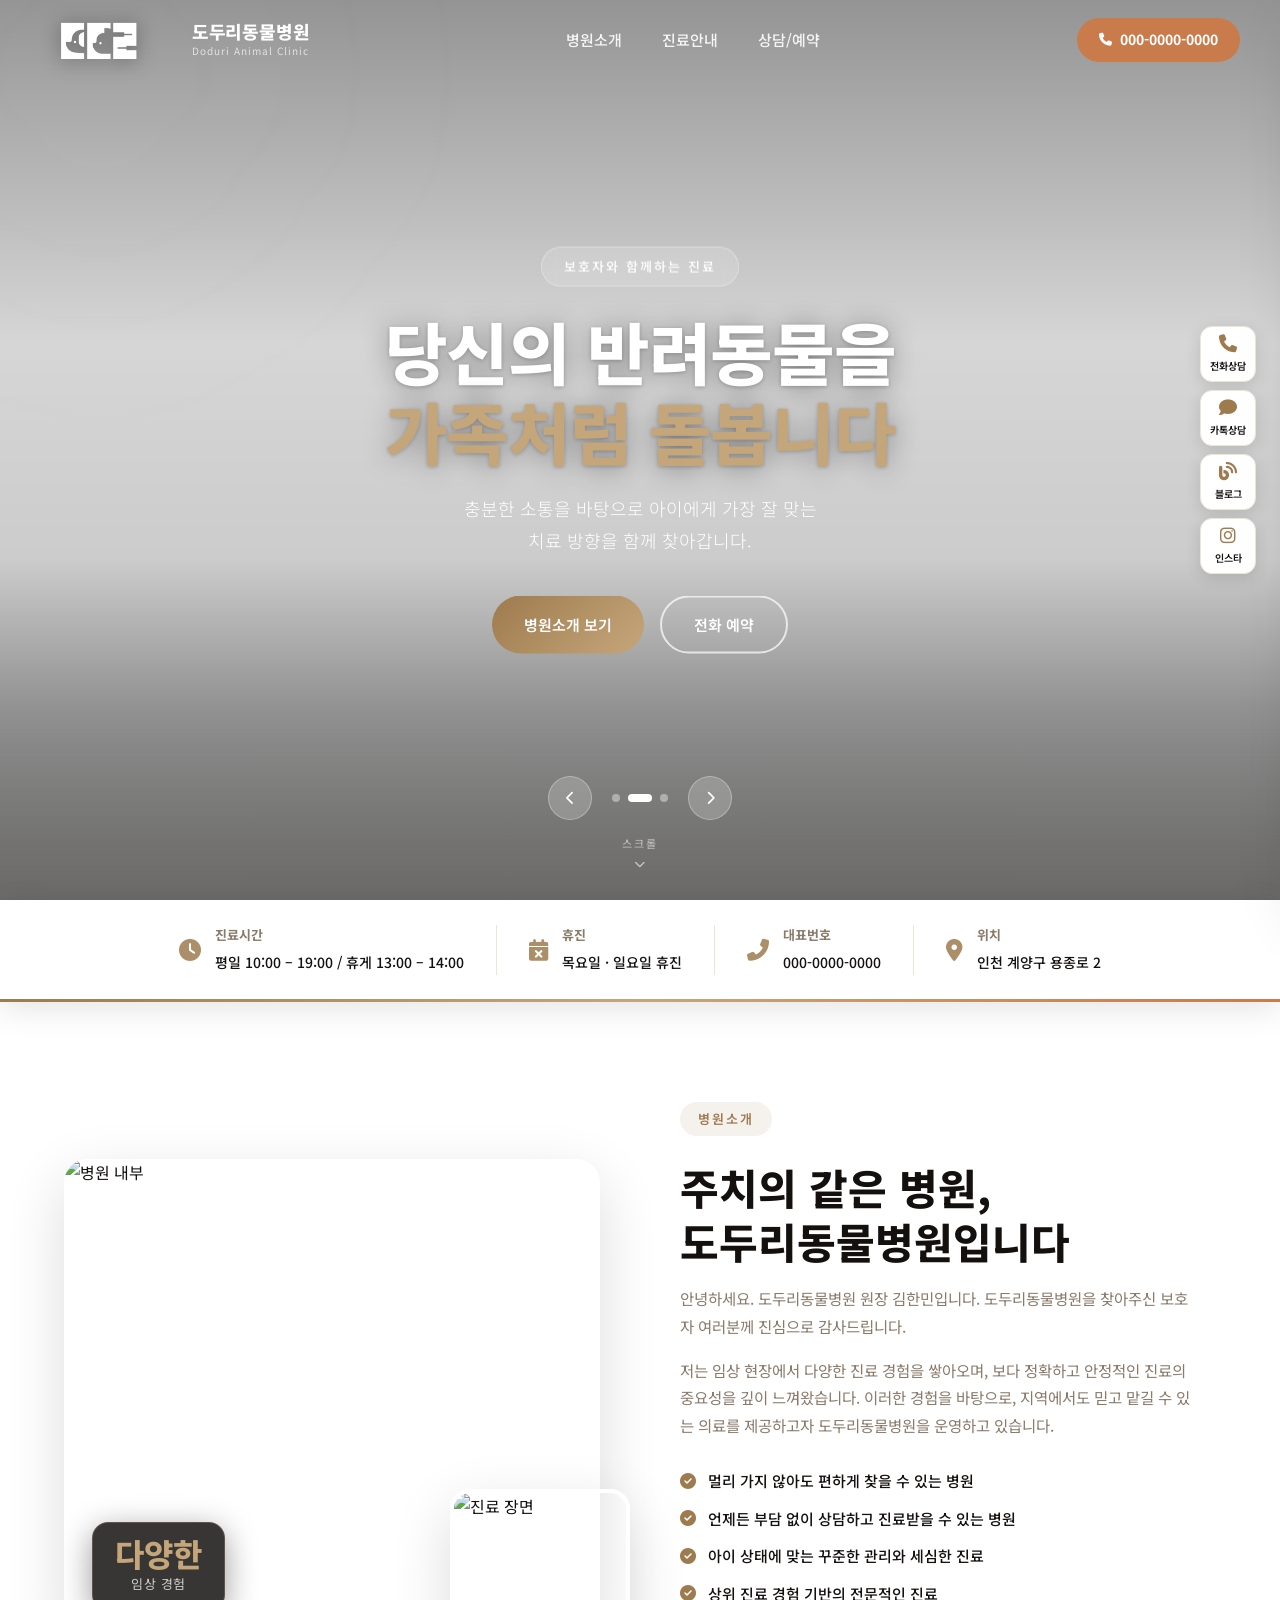
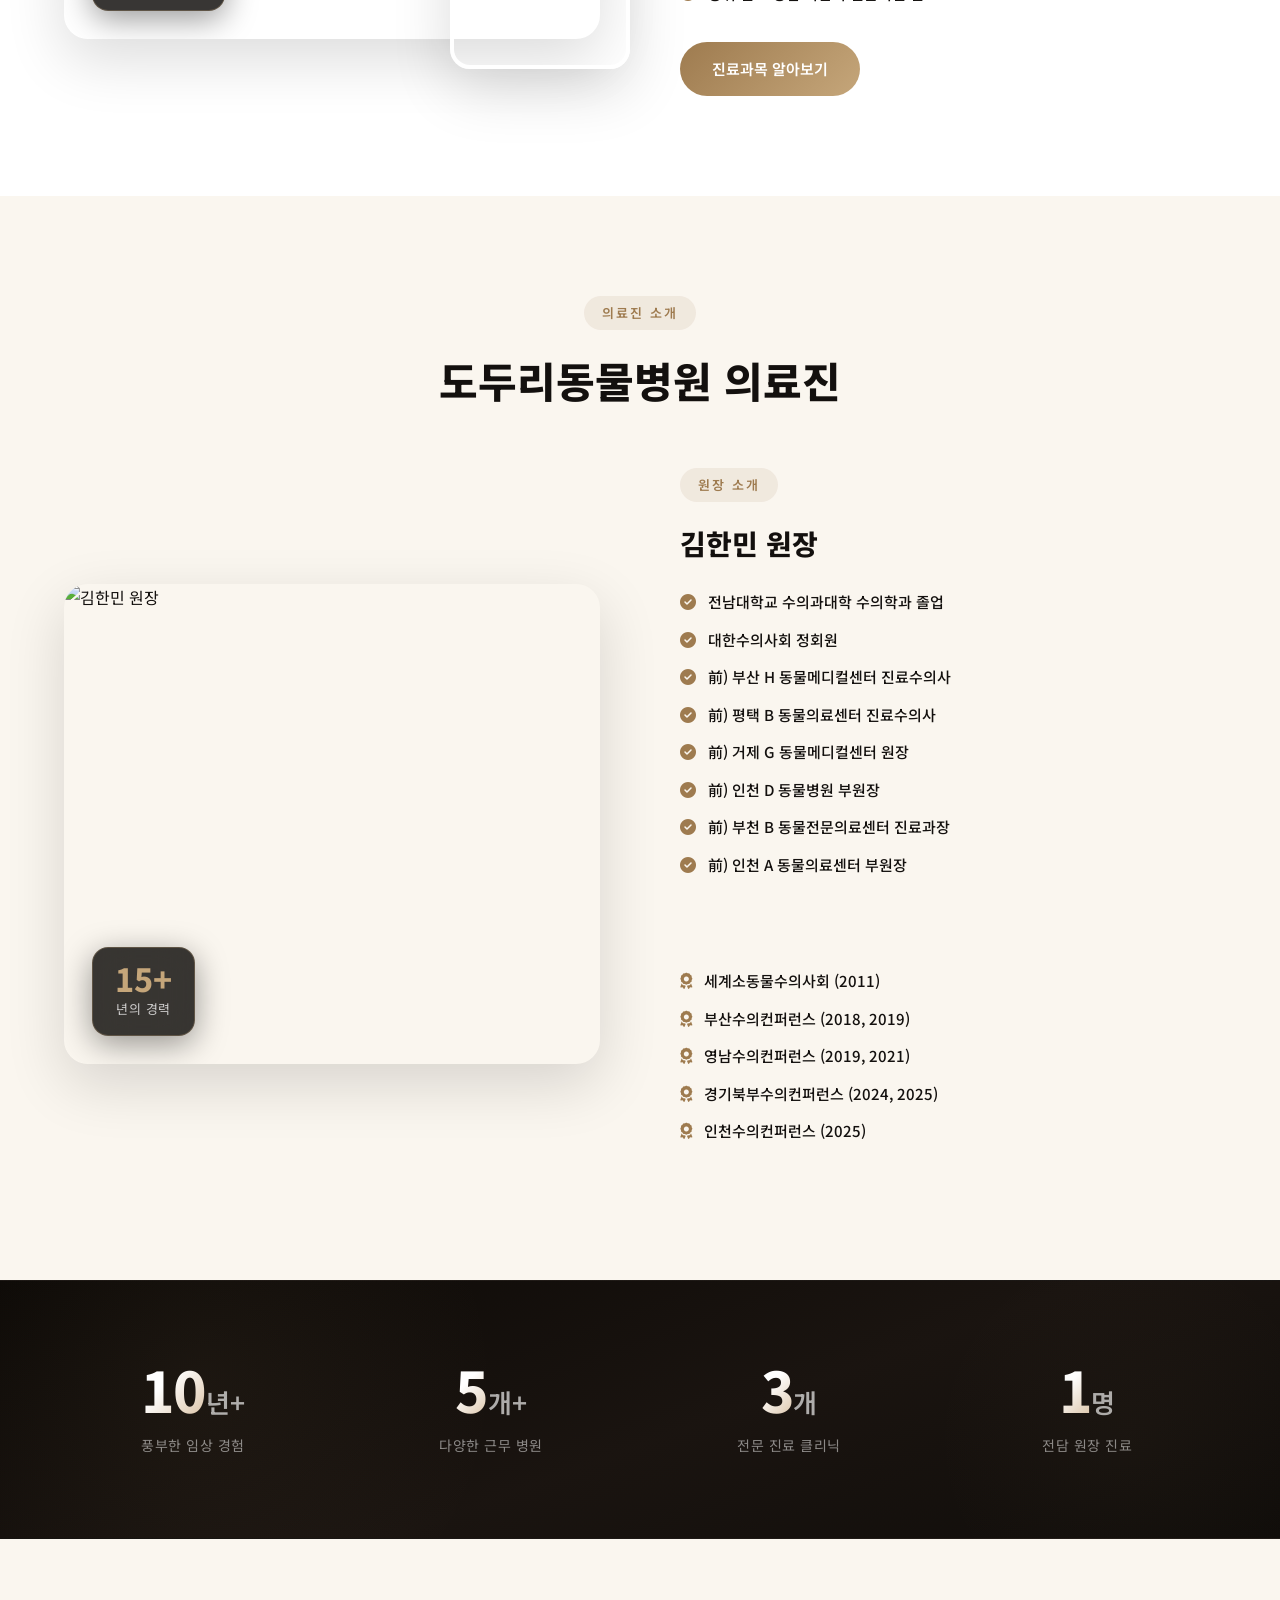
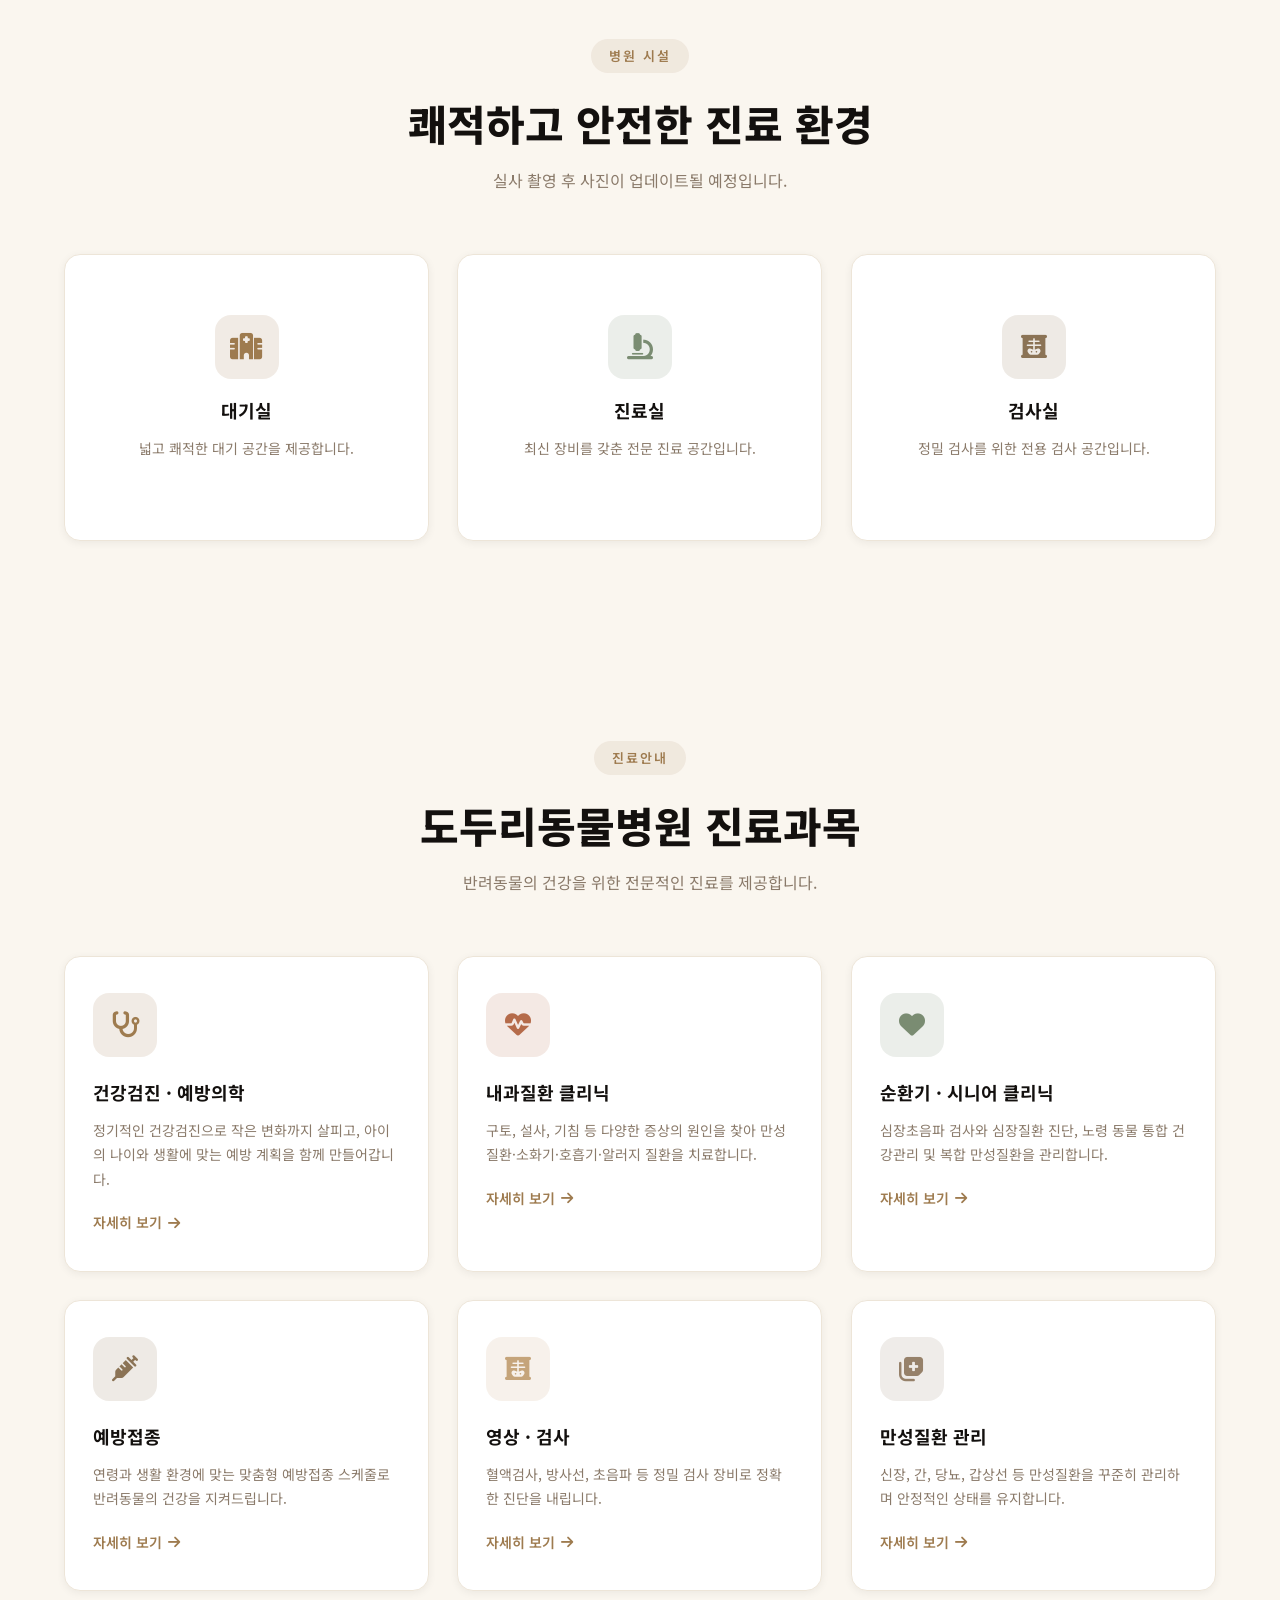
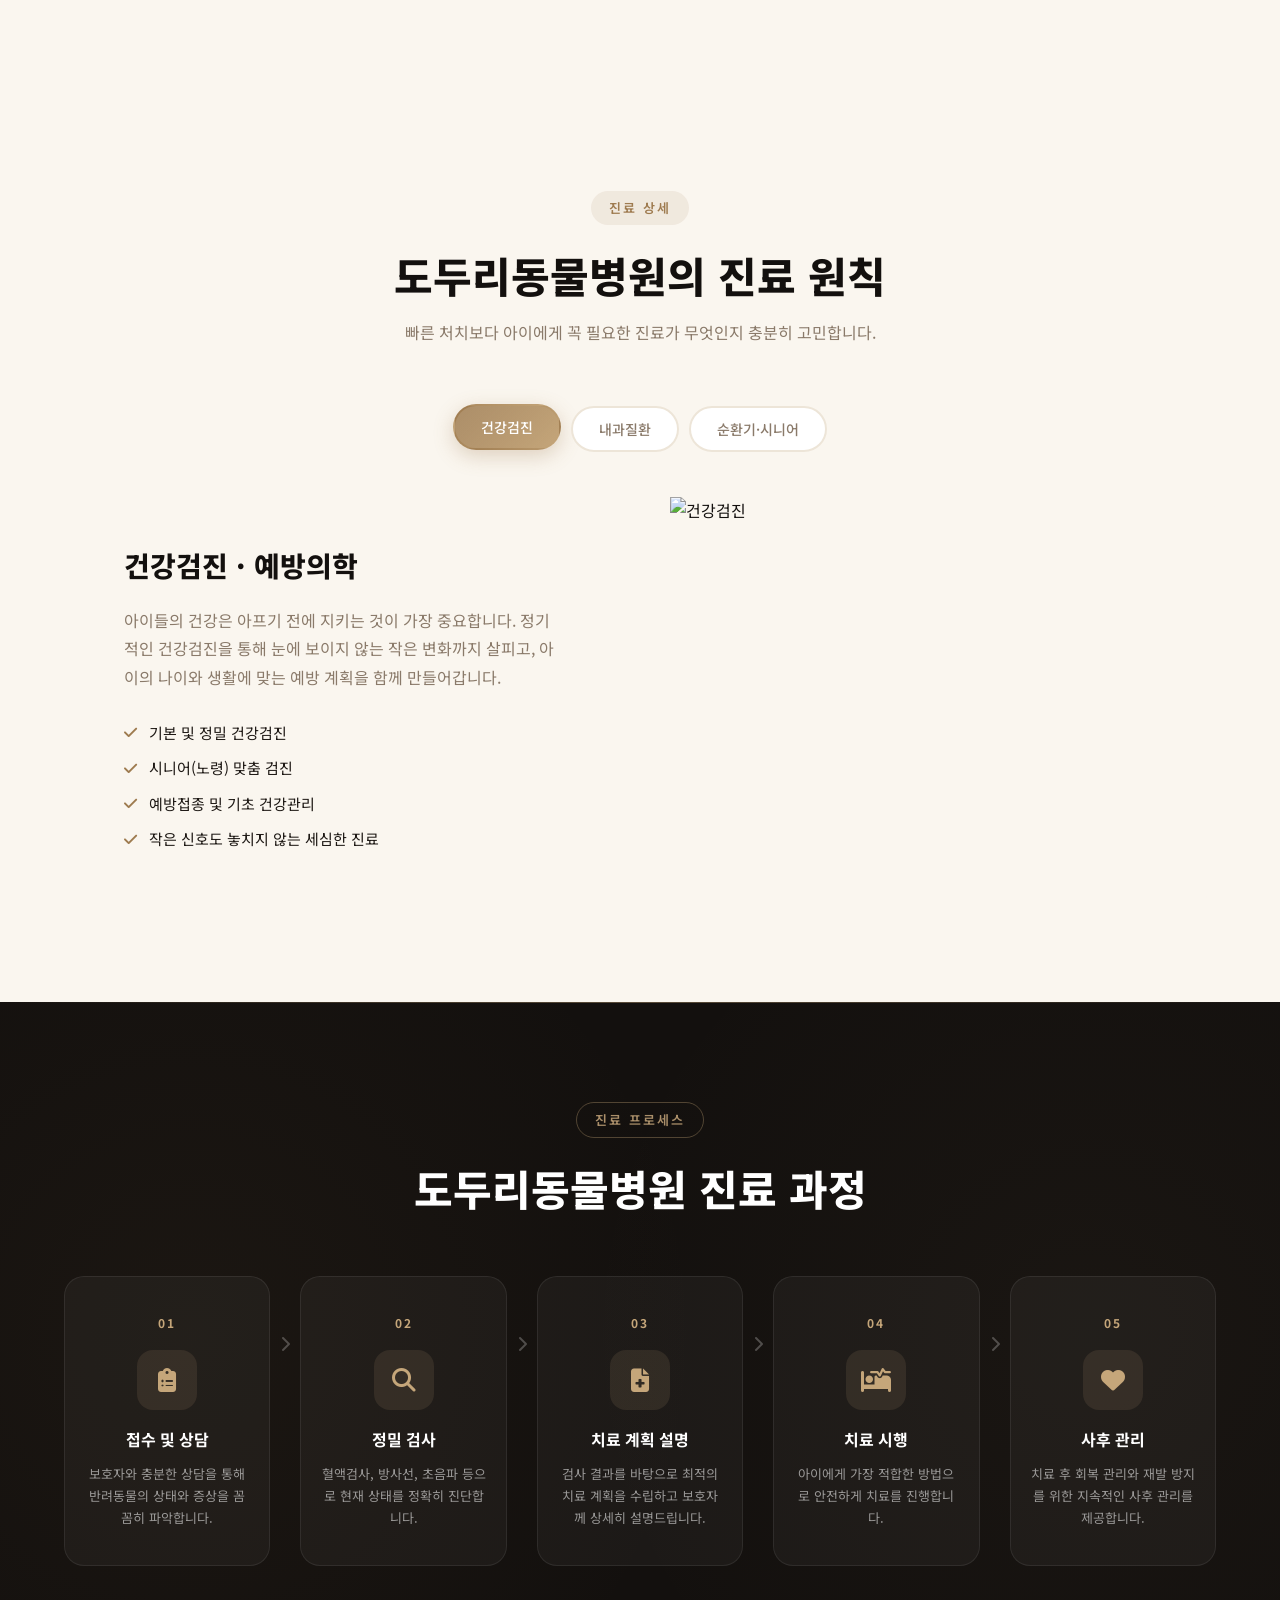
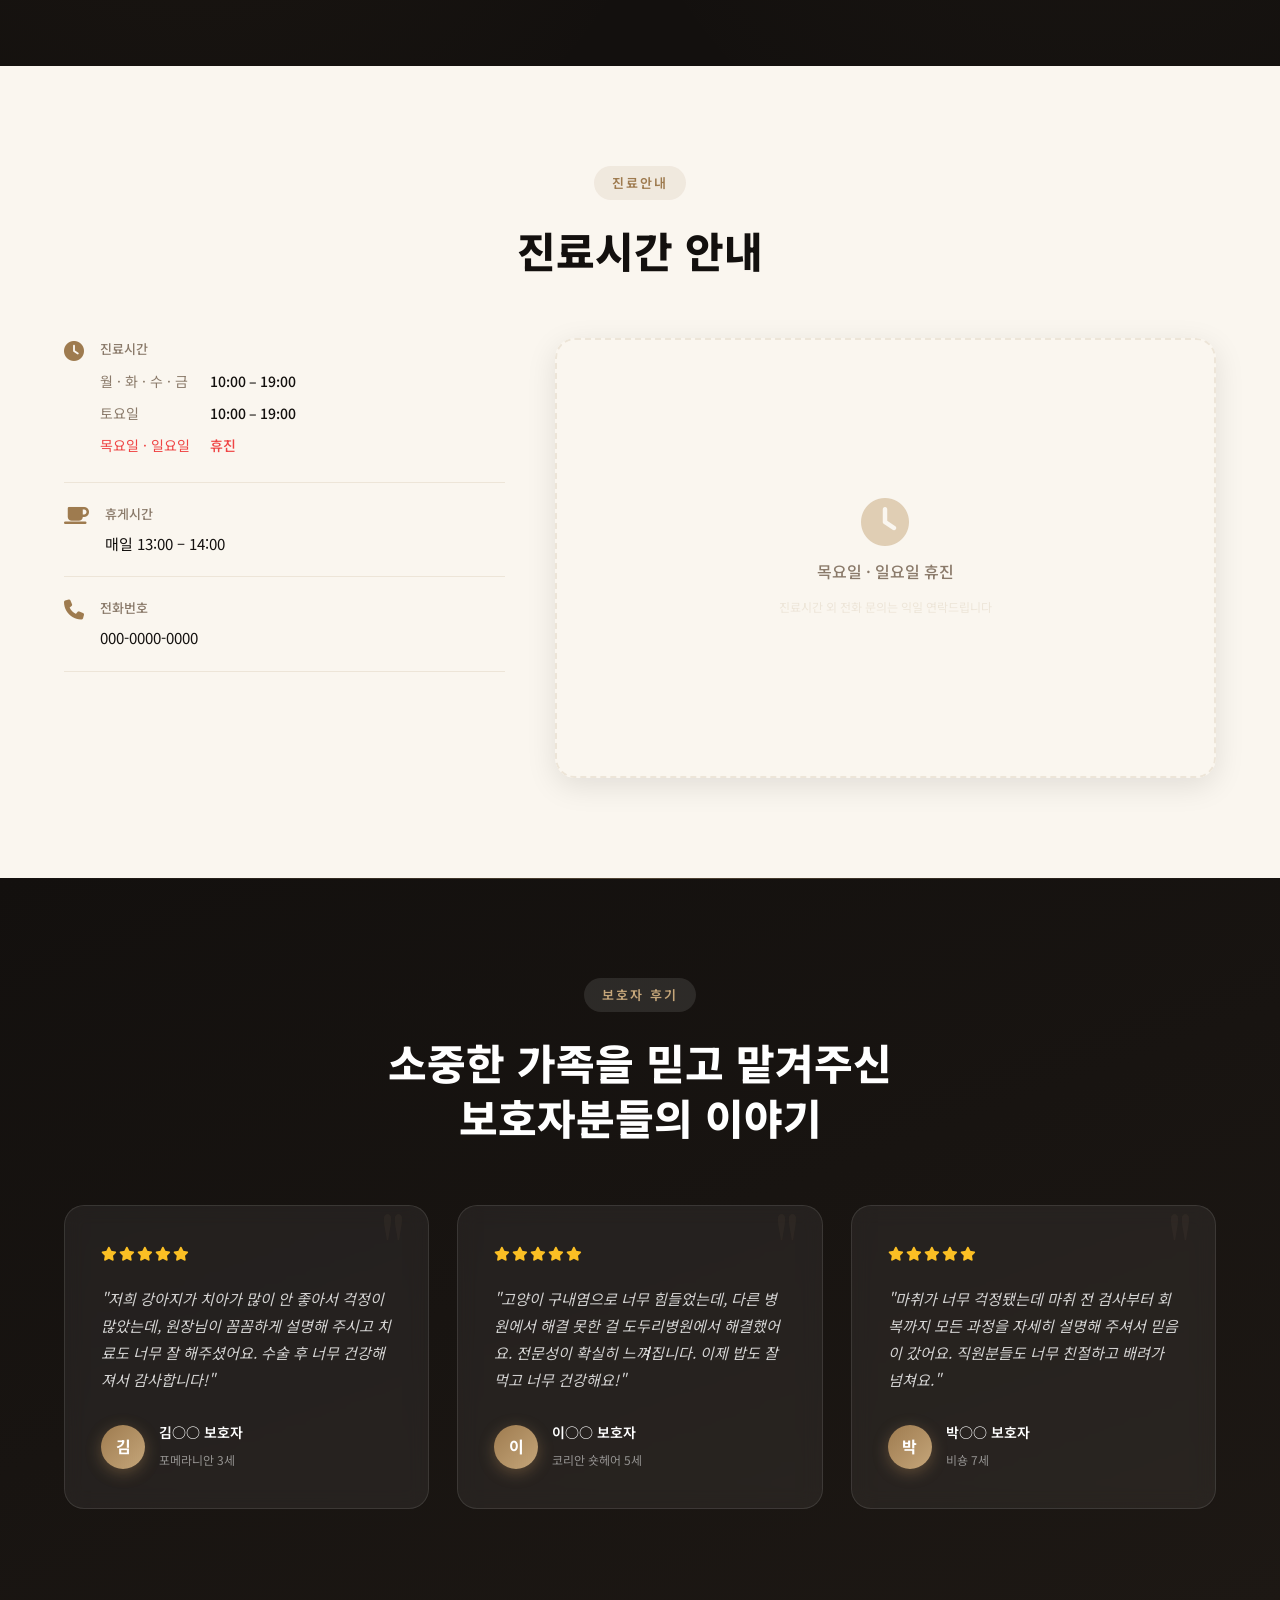
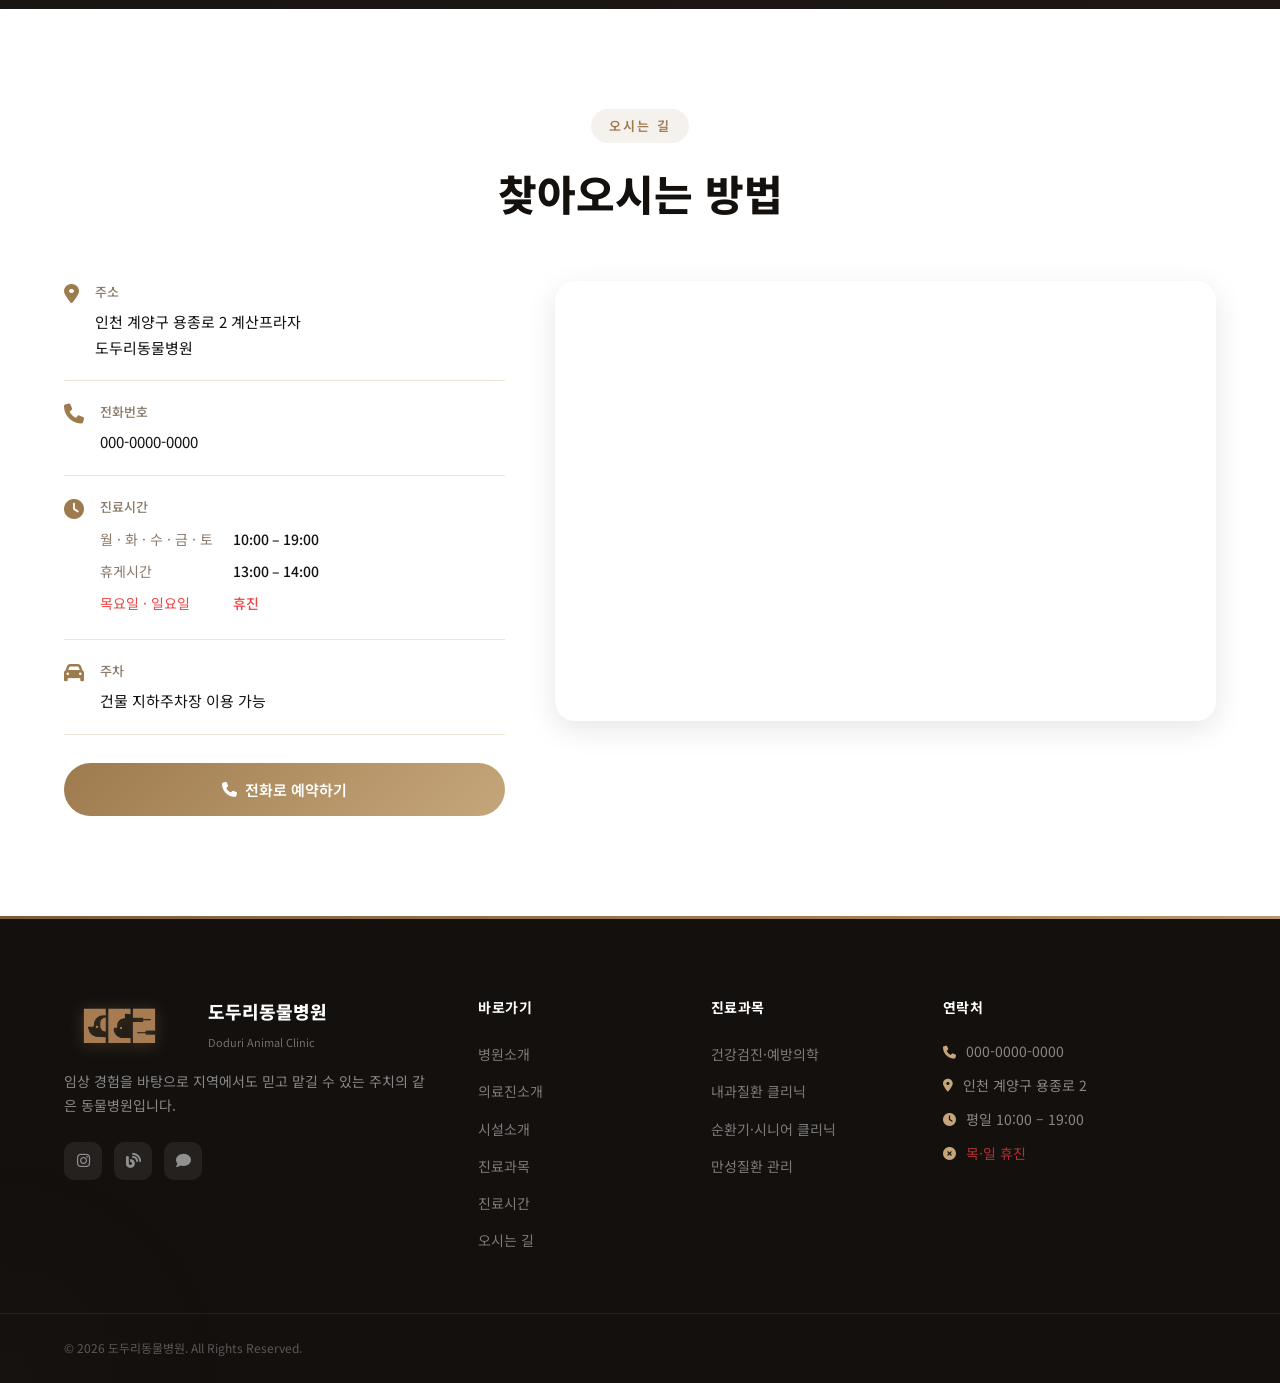
==== index.html @ 07ebc5ac "Initial commit: 도두리동물병원 웹사이트 Co-Authored-By: Claude Sonnet 4.6 <noreply@anthropic.com>" ====
<!DOCTYPE html>
<html lang="ko">
<head>
  <meta charset="UTF-8" />
  <meta name="viewport" content="width=device-width, initial-scale=1.0" />
  <title>도두리동물병원 | 반려동물 치과전문 동물병원</title>
  <link rel="preconnect" href="https://fonts.googleapis.com" />
  <link rel="preconnect" href="https://fonts.gstatic.com" crossorigin />
  <link href="https://fonts.googleapis.com/css2?family=Noto+Sans+KR:wght@300;400;500;600;700;800&family=Playfair+Display:wght@400;600;700&display=swap" rel="stylesheet" />
  <link rel="stylesheet" href="https://cdnjs.cloudflare.com/ajax/libs/font-awesome/6.5.0/css/all.min.css" />
  <link rel="stylesheet" href="style.css" />
</head>
<body>

  <!-- 스크롤 진행 바 -->
  <div id="scrollProgress" class="scroll-progress"></div>

  <!-- ===== HEADER ===== -->
  <header id="header">
    <div class="header-inner">
      <a href="#" class="logo">
        <div class="logo-icon"><img src="logo/doduri-symbol.png" alt="도두리동물병원 로고" /></div>
        <div class="logo-text">
          <span class="logo-main">도두리동물병원</span>
          <span class="logo-sub">Doduri Animal Clinic</span>
        </div>
      </a>

      <nav class="nav-desktop">
        <ul class="nav-list">
          <li class="nav-item has-dropdown">
            <a href="#greeting">병원소개</a>
            <ul class="dropdown">
              <li><a href="#greeting">인사말</a></li>
              <li><a href="#doctor">의료진소개</a></li>
              <li><a href="#facility">시설소개</a></li>
            </ul>
          </li>
          <li class="nav-item has-dropdown">
            <a href="#services">진료안내</a>
            <ul class="dropdown">
              <li><a href="#services">진료과목</a></li>
              <li><a href="#hours">진료시간</a></li>
              <li><a href="#location">오시는길</a></li>
            </ul>
          </li>
          <li class="nav-item">
            <a href="#contact">상담/예약</a>
          </li>
        </ul>
      </nav>

      <div class="header-actions">
        <a href="tel:000-0000-0000" class="btn-call">
          <i class="fas fa-phone"></i>
          <span>000-0000-0000</span>
        </a>
        <button class="hamburger" id="hamburger" aria-label="메뉴">
          <span></span><span></span><span></span>
        </button>
      </div>
    </div>
  </header>

  <!-- Mobile Nav -->
  <div class="mobile-nav" id="mobileNav">
    <button class="mobile-nav-close" id="mobileClose"><i class="fas fa-times"></i></button>
    <ul>
      <li><a href="#greeting" class="mobile-link">병원소개</a>
        <ul>
          <li><a href="#greeting" class="mobile-link">인사말</a></li>
          <li><a href="#doctor" class="mobile-link">의료진소개</a></li>
          <li><a href="#facility" class="mobile-link">시설소개</a></li>
        </ul>
      </li>
      <li><a href="#services" class="mobile-link">진료안내</a>
        <ul>
          <li><a href="#services" class="mobile-link">진료과목</a></li>
          <li><a href="#hours" class="mobile-link">진료시간</a></li>
          <li><a href="#location" class="mobile-link">오시는길</a></li>
        </ul>
      </li>
      <li><a href="#contact" class="mobile-link">상담/예약</a></li>
    </ul>
  </div>
  <div class="mobile-overlay" id="mobileOverlay"></div>

  <!-- ===== HERO ===== -->
  <section id="hero">
    <!-- 배경 오브 (블러 그라디언트 원형) -->
    <div class="hero-orb hero-orb-1"></div>
    <div class="hero-orb hero-orb-2"></div>
    <div class="hero-orb hero-orb-3"></div>
    <div class="hero-slides">
      <div class="hero-slide active" data-index="0">
        <div class="hero-bg" style="background-image: url('https://images.unsplash.com/photo-1587300003388-59208cc962cb?w=1600&q=80')"></div>
        <div class="hero-overlay"></div>
        <div class="hero-content">
          <p class="hero-tag">내과 · 시니어 전문</p>
          <h1>아이의 건강을,<br><em>도두리동물병원</em></h1>
          <p class="hero-desc">임상 경험을 바탕으로 지역에서도 믿고 맡길 수 있는<br>주치의 같은 병원을 지향합니다.</p>
          <div class="hero-btns">
            <a href="#services" class="btn btn-primary">진료과목 보기</a>
            <a href="#location" class="btn btn-outline">오시는 길</a>
          </div>
        </div>
      </div>
      <div class="hero-slide" data-index="1">
        <div class="hero-bg" style="background-image: url('https://images.unsplash.com/photo-1548767797-d8c844163c4c?w=1600&q=80')"></div>
        <div class="hero-overlay"></div>
        <div class="hero-content">
          <p class="hero-tag">보호자와 함께하는 진료</p>
          <h1>당신의 반려동물을<br><em>가족처럼 돌봅니다</em></h1>
          <p class="hero-desc">충분한 소통을 바탕으로 아이에게 가장 잘 맞는<br>치료 방향을 함께 찾아갑니다.</p>
          <div class="hero-btns">
            <a href="#greeting" class="btn btn-primary">병원소개 보기</a>
            <a href="tel:000-0000-0000" class="btn btn-outline">전화 예약</a>
          </div>
        </div>
      </div>
      <div class="hero-slide" data-index="2">
        <div class="hero-bg" style="background-image: url('https://images.unsplash.com/photo-1450778869180-41d0601e046e?w=1600&q=80')"></div>
        <div class="hero-overlay"></div>
        <div class="hero-content">
          <p class="hero-tag">건강검진 · 예방의학</p>
          <h1>작은 신호도<br><em>놓치지 않겠습니다</em></h1>
          <p class="hero-desc">정기 건강검진으로 눈에 보이지 않는 변화까지 살피고<br>아이의 나이에 맞는 예방 계획을 함께 만들어갑니다.</p>
          <div class="hero-btns">
            <a href="#services" class="btn btn-primary">건강검진 알아보기</a>
            <a href="#community" class="btn btn-outline">치료 사례</a>
          </div>
        </div>
      </div>
    </div>

    <div class="hero-controls">
      <button class="hero-prev"><i class="fas fa-chevron-left"></i></button>
      <div class="hero-dots">
        <span class="dot active"></span>
        <span class="dot"></span>
        <span class="dot"></span>
      </div>
      <button class="hero-next"><i class="fas fa-chevron-right"></i></button>
    </div>

    <div class="hero-scroll-hint">
      <span>스크롤</span>
      <i class="fas fa-chevron-down"></i>
    </div>
  </section>

  <!-- ===== QUICK INFO BAR ===== -->
  <section class="quick-bar">
    <div class="container">
      <div class="quick-item">
        <i class="fas fa-clock"></i>
        <div>
          <strong>진료시간</strong>
          <span>평일 10:00 – 19:00 / 휴게 13:00 – 14:00</span>
        </div>
      </div>
      <div class="quick-divider"></div>
      <div class="quick-item">
        <i class="fas fa-calendar-times"></i>
        <div>
          <strong>휴진</strong>
          <span>목요일 · 일요일 휴진</span>
        </div>
      </div>
      <div class="quick-divider"></div>
      <div class="quick-item">
        <i class="fas fa-phone-alt"></i>
        <div>
          <strong>대표번호</strong>
          <span>000-0000-0000</span>
        </div>
      </div>
      <div class="quick-divider"></div>
      <div class="quick-item">
        <i class="fas fa-map-marker-alt"></i>
        <div>
          <strong>위치</strong>
          <span>인천 계양구 용종로 2</span>
        </div>
      </div>
    </div>
  </section>

  <!-- ===== ABOUT ===== -->
  <section id="greeting" class="section">
    <div class="container">
      <div class="about-grid">
        <div class="about-visual">
          <div class="about-img-wrap">
            <img src="https://images.unsplash.com/photo-1576201836106-db1758fd1c97?w=800&q=80" alt="병원 내부" loading="lazy" />
            <div class="about-badge">
              <span class="badge-num">다양한</span>
              <span class="badge-txt">임상 경험</span>
            </div>
          </div>
          <div class="about-img-small">
            <img src="https://images.unsplash.com/photo-1581888227599-779811939961?w=400&q=80" alt="진료 장면" loading="lazy" />
          </div>
        </div>

        <div class="about-text">
          <p class="section-tag">병원소개</p>
          <h2 class="section-title">주치의 같은 병원,<br>도두리동물병원입니다</h2>
          <p class="about-desc">안녕하세요. 도두리동물병원 원장 김한민입니다. 도두리동물병원을 찾아주신 보호자 여러분께 진심으로 감사드립니다.</p>
          <p class="about-desc">저는 임상 현장에서 다양한 진료 경험을 쌓아오며, 보다 정확하고 안정적인 진료의 중요성을 깊이 느껴왔습니다. 이러한 경험을 바탕으로, 지역에서도 믿고 맡길 수 있는 의료를 제공하고자 도두리동물병원을 운영하고 있습니다.</p>
          <ul class="about-features">
            <li><i class="fas fa-check-circle"></i> 멀리 가지 않아도 편하게 찾을 수 있는 병원</li>
            <li><i class="fas fa-check-circle"></i> 언제든 부담 없이 상담하고 진료받을 수 있는 병원</li>
            <li><i class="fas fa-check-circle"></i> 아이 상태에 맞는 꾸준한 관리와 세심한 진료</li>
            <li><i class="fas fa-check-circle"></i> 상위 진료 경험 기반의 전문적인 진료</li>
          </ul>
          <a href="#services" class="btn btn-primary">진료과목 알아보기</a>
        </div>
      </div>
    </div>
  </section>

  <!-- ===== DOCTOR ===== -->
  <section id="doctor" class="section bg-light">
    <div class="container">
      <div class="section-header">
        <p class="section-tag">의료진 소개</p>
        <h2 class="section-title">도두리동물병원 의료진</h2>
      </div>
      <div class="about-grid">
        <div class="about-visual">
          <div class="about-img-wrap">
            <img src="https://images.unsplash.com/photo-1559839734-2b71ea197ec2?w=800&q=80" alt="김한민 원장" />
            <div class="about-badge">
              <span class="badge-num">15+</span>
              <span class="badge-txt">년의 경력</span>
            </div>
          </div>
        </div>
        <div class="about-text">
          <p class="section-tag">원장 소개</p>
          <h2 class="section-title" style="font-size:28px">김한민 원장</h2>
          <ul class="about-features">
            <li><i class="fas fa-check-circle"></i> 전남대학교 수의과대학 수의학과 졸업</li>
            <li><i class="fas fa-check-circle"></i> 대한수의사회 정회원</li>
            <li><i class="fas fa-check-circle"></i> 前) 부산 H 동물메디컬센터 진료수의사</li>
            <li><i class="fas fa-check-circle"></i> 前) 평택 B 동물의료센터 진료수의사</li>
            <li><i class="fas fa-check-circle"></i> 前) 거제 G 동물메디컬센터 원장</li>
            <li><i class="fas fa-check-circle"></i> 前) 인천 D 동물병원 부원장</li>
            <li><i class="fas fa-check-circle"></i> 前) 부천 B 동물전문의료센터 진료과장</li>
            <li><i class="fas fa-check-circle"></i> 前) 인천 A 동물의료센터 부원장</li>
          </ul>
          <br>
          <ul class="about-features">
            <li><i class="fas fa-award"></i> 세계소동물수의사회 (2011)</li>
            <li><i class="fas fa-award"></i> 부산수의컨퍼런스 (2018, 2019)</li>
            <li><i class="fas fa-award"></i> 영남수의컨퍼런스 (2019, 2021)</li>
            <li><i class="fas fa-award"></i> 경기북부수의컨퍼런스 (2024, 2025)</li>
            <li><i class="fas fa-award"></i> 인천수의컨퍼런스 (2025)</li>
          </ul>
        </div>
      </div>
    </div>
  </section>

  <!-- ===== STATS ===== -->
  <section class="stats-section">
    <div class="container">
      <div class="stats-grid">
        <div class="stat-item">
          <span class="stat-num" data-target="10">0</span><span class="stat-unit">년+</span>
          <p>풍부한 임상 경험</p>
        </div>
        <div class="stat-item">
          <span class="stat-num" data-target="5">0</span><span class="stat-unit">개+</span>
          <p>다양한 근무 병원</p>
        </div>
        <div class="stat-item">
          <span class="stat-num" data-target="3">0</span><span class="stat-unit">개</span>
          <p>전문 진료 클리닉</p>
        </div>
        <div class="stat-item">
          <span class="stat-num" data-target="1">0</span><span class="stat-unit">명</span>
          <p>전담 원장 진료</p>
        </div>
      </div>
    </div>
  </section>

  <!-- ===== FACILITY ===== -->
  <section id="facility" class="section bg-light">
    <div class="container">
      <div class="section-header">
        <p class="section-tag">병원 시설</p>
        <h2 class="section-title">쾌적하고 안전한 진료 환경</h2>
        <p class="section-desc">실사 촬영 후 사진이 업데이트될 예정입니다.</p>
      </div>
      <div class="services-grid">
        <div class="service-card" style="text-align:center; padding:60px 20px;">
          <div class="service-icon" style="--clr:#9E7B4F; margin:0 auto 16px;">
            <i class="fas fa-hospital"></i>
          </div>
          <h3>대기실</h3>
          <p>넓고 쾌적한 대기 공간을 제공합니다.</p>
        </div>
        <div class="service-card" style="text-align:center; padding:60px 20px;">
          <div class="service-icon" style="--clr:#7A8C72; margin:0 auto 16px;">
            <i class="fas fa-microscope"></i>
          </div>
          <h3>진료실</h3>
          <p>최신 장비를 갖춘 전문 진료 공간입니다.</p>
        </div>
        <div class="service-card" style="text-align:center; padding:60px 20px;">
          <div class="service-icon" style="--clr:#8B7355; margin:0 auto 16px;">
            <i class="fas fa-x-ray"></i>
          </div>
          <h3>검사실</h3>
          <p>정밀 검사를 위한 전용 검사 공간입니다.</p>
        </div>
      </div>
    </div>
  </section>

  <!-- ===== SERVICES ===== -->
  <section id="services" class="section bg-light">
    <div class="container">
      <div class="section-header">
        <p class="section-tag">진료안내</p>
        <h2 class="section-title">도두리동물병원 진료과목</h2>
        <p class="section-desc">반려동물의 건강을 위한 전문적인 진료를 제공합니다.</p>
      </div>

      <div class="services-grid">
        <div class="service-card">
          <div class="service-icon" style="--clr:#9E7B4F">
            <i class="fas fa-stethoscope"></i>
          </div>
          <h3>건강검진 · 예방의학</h3>
          <p>정기적인 건강검진으로 작은 변화까지 살피고, 아이의 나이와 생활에 맞는 예방 계획을 함께 만들어갑니다.</p>
          <a href="#services" class="service-link">자세히 보기 <i class="fas fa-arrow-right"></i></a>
        </div>
        <div class="service-card">
          <div class="service-icon" style="--clr:#B56B4A">
            <i class="fas fa-heartbeat"></i>
          </div>
          <h3>내과질환 클리닉</h3>
          <p>구토, 설사, 기침 등 다양한 증상의 원인을 찾아 만성질환·소화기·호흡기·알러지 질환을 치료합니다.</p>
          <a href="#services" class="service-link">자세히 보기 <i class="fas fa-arrow-right"></i></a>
        </div>
        <div class="service-card">
          <div class="service-icon" style="--clr:#7A8C72">
            <i class="fas fa-heart"></i>
          </div>
          <h3>순환기 · 시니어 클리닉</h3>
          <p>심장초음파 검사와 심장질환 진단, 노령 동물 통합 건강관리 및 복합 만성질환을 관리합니다.</p>
          <a href="#services" class="service-link">자세히 보기 <i class="fas fa-arrow-right"></i></a>
        </div>
        <div class="service-card">
          <div class="service-icon" style="--clr:#8B7355">
            <i class="fas fa-syringe"></i>
          </div>
          <h3>예방접종</h3>
          <p>연령과 생활 환경에 맞는 맞춤형 예방접종 스케줄로 반려동물의 건강을 지켜드립니다.</p>
          <a href="#services" class="service-link">자세히 보기 <i class="fas fa-arrow-right"></i></a>
        </div>
        <div class="service-card">
          <div class="service-icon" style="--clr:#C5A47A">
            <i class="fas fa-x-ray"></i>
          </div>
          <h3>영상 · 검사</h3>
          <p>혈액검사, 방사선, 초음파 등 정밀 검사 장비로 정확한 진단을 내립니다.</p>
          <a href="#services" class="service-link">자세히 보기 <i class="fas fa-arrow-right"></i></a>
        </div>
        <div class="service-card">
          <div class="service-icon" style="--clr:#96816A">
            <i class="fas fa-notes-medical"></i>
          </div>
          <h3>만성질환 관리</h3>
          <p>신장, 간, 당뇨, 갑상선 등 만성질환을 꾸준히 관리하며 안정적인 상태를 유지합니다.</p>
          <a href="#services" class="service-link">자세히 보기 <i class="fas fa-arrow-right"></i></a>
        </div>
      </div>
    </div>
  </section>

  <!-- ===== DENTAL CENTER ===== -->
  <section id="dental" class="section bg-light">
    <div class="container">
      <div class="section-header">
        <p class="section-tag">진료 상세</p>
        <h2 class="section-title">도두리동물병원의 진료 원칙</h2>
        <p class="section-desc">빠른 처치보다 아이에게 꼭 필요한 진료가 무엇인지 충분히 고민합니다.</p>
      </div>

      <div class="dental-tabs">
        <div class="tab-buttons">
          <button class="tab-btn active" data-tab="checkup">건강검진</button>
          <button class="tab-btn" data-tab="internal">내과질환</button>
          <button class="tab-btn" data-tab="senior">순환기·시니어</button>
        </div>

        <div class="tab-contents">
          <div class="tab-content active" id="tab-checkup">
            <div class="tab-inner">
              <div class="tab-text">
                <h3>건강검진 · 예방의학</h3>
                <p>아이들의 건강은 아프기 전에 지키는 것이 가장 중요합니다. 정기적인 건강검진을 통해 눈에 보이지 않는 작은 변화까지 살피고, 아이의 나이와 생활에 맞는 예방 계획을 함께 만들어갑니다.</p>
                <ul>
                  <li><i class="fas fa-check"></i> 기본 및 정밀 건강검진</li>
                  <li><i class="fas fa-check"></i> 시니어(노령) 맞춤 검진</li>
                  <li><i class="fas fa-check"></i> 예방접종 및 기초 건강관리</li>
                  <li><i class="fas fa-check"></i> 작은 신호도 놓치지 않는 세심한 진료</li>
                </ul>
              </div>
              <div class="tab-img">
                <img src="https://images.unsplash.com/photo-1587300003388-59208cc962cb?w=600&q=80" alt="건강검진" loading="lazy" />
              </div>
            </div>
          </div>

          <div class="tab-content" id="tab-internal">
            <div class="tab-inner">
              <div class="tab-text">
                <h3>내과질환 클리닉</h3>
                <p>구토, 설사, 기침처럼 일상적으로 보이는 증상 속에도 다양한 원인이 숨어 있을 수 있습니다. 아이의 상태를 세심하게 살피고 필요한 검사를 통해 원인을 찾은 뒤, 그에 맞는 치료와 관리 방향을 제시합니다.</p>
                <ul>
                  <li><i class="fas fa-check"></i> 만성질환 관리 (신장, 간, 당뇨, 갑상선 등)</li>
                  <li><i class="fas fa-check"></i> 소화기 질환 (구토, 설사, 만성 장질환 등)</li>
                  <li><i class="fas fa-check"></i> 호흡기 질환 (기침, 기관지 질환, 천식 등)</li>
                  <li><i class="fas fa-check"></i> 알러지 및 내과적 피부질환</li>
                </ul>
              </div>
              <div class="tab-img">
                <img src="https://images.unsplash.com/photo-1548767797-d8c844163c4c?w=600&q=80" alt="내과질환" loading="lazy" />
              </div>
            </div>
          </div>

          <div class="tab-content" id="tab-senior">
            <div class="tab-inner">
              <div class="tab-text">
                <h3>순환기 · 시니어 클리닉</h3>
                <p>나이가 들수록, 그리고 심장과 관련된 질환일수록 더욱 세심한 관리가 필요합니다. 심장초음파를 포함한 검사를 통해 상태를 정확히 확인하고, 아이에게 무리가 가지 않는 범위에서 가장 적절한 치료 계획을 세웁니다.</p>
                <ul>
                  <li><i class="fas fa-check"></i> 심장초음파 검사 및 심장질환 진단</li>
                  <li><i class="fas fa-check"></i> 심잡음 및 심부전 관리</li>
                  <li><i class="fas fa-check"></i> 노령 동물 통합 건강관리</li>
                  <li><i class="fas fa-check"></i> 복합 만성질환 관리</li>
                </ul>
              </div>
              <div class="tab-img">
                <img src="https://images.unsplash.com/photo-1450778869180-41d0601e046e?w=600&q=80" alt="순환기 시니어" loading="lazy" />
              </div>
            </div>
          </div>
        </div>
      </div>
    </div>
  </section>

  <!-- ===== PROCESS ===== -->
  <section class="process-section">
    <div class="container">
      <div class="section-header">
        <p class="section-tag">진료 프로세스</p>
        <h2 class="section-title">도두리동물병원 진료 과정</h2>
      </div>
      <div class="process-steps">
        <div class="process-step">
          <div class="step-num">01</div>
          <div class="step-icon"><i class="fas fa-clipboard-list"></i></div>
          <h3>접수 및 상담</h3>
          <p>보호자와 충분한 상담을 통해 반려동물의 상태와 증상을 꼼꼼히 파악합니다.</p>
        </div>
        <div class="process-arrow"><i class="fas fa-chevron-right"></i></div>
        <div class="process-step">
          <div class="step-num">02</div>
          <div class="step-icon"><i class="fas fa-search"></i></div>
          <h3>정밀 검사</h3>
          <p>혈액검사, 방사선, 초음파 등으로 현재 상태를 정확히 진단합니다.</p>
        </div>
        <div class="process-arrow"><i class="fas fa-chevron-right"></i></div>
        <div class="process-step">
          <div class="step-num">03</div>
          <div class="step-icon"><i class="fas fa-file-medical"></i></div>
          <h3>치료 계획 설명</h3>
          <p>검사 결과를 바탕으로 최적의 치료 계획을 수립하고 보호자께 상세히 설명드립니다.</p>
        </div>
        <div class="process-arrow"><i class="fas fa-chevron-right"></i></div>
        <div class="process-step">
          <div class="step-num">04</div>
          <div class="step-icon"><i class="fas fa-procedures"></i></div>
          <h3>치료 시행</h3>
          <p>아이에게 가장 적합한 방법으로 안전하게 치료를 진행합니다.</p>
        </div>
        <div class="process-arrow"><i class="fas fa-chevron-right"></i></div>
        <div class="process-step">
          <div class="step-num">05</div>
          <div class="step-icon"><i class="fas fa-heart"></i></div>
          <h3>사후 관리</h3>
          <p>치료 후 회복 관리와 재발 방지를 위한 지속적인 사후 관리를 제공합니다.</p>
        </div>
      </div>
    </div>
  </section>

  <!-- ===== HOURS ===== -->
  <section id="hours" class="section bg-light">
    <div class="container">
      <div class="section-header">
        <p class="section-tag">진료안내</p>
        <h2 class="section-title">진료시간 안내</h2>
      </div>
      <div class="location-grid">
        <div class="location-info">
          <div class="info-block">
            <i class="fas fa-clock"></i>
            <div>
              <h4>진료시간</h4>
              <table class="hours-table">
                <tr><td>월 · 화 · 수 · 금</td><td>10:00 – 19:00</td></tr>
                <tr><td>토요일</td><td>10:00 – 19:00</td></tr>
                <tr class="closed"><td>목요일 · 일요일</td><td>휴진</td></tr>
              </table>
            </div>
          </div>
          <div class="info-block">
            <i class="fas fa-coffee"></i>
            <div>
              <h4>휴게시간</h4>
              <p>매일 13:00 – 14:00</p>
            </div>
          </div>
          <div class="info-block">
            <i class="fas fa-phone"></i>
            <div>
              <h4>전화번호</h4>
              <p>000-0000-0000</p>
            </div>
          </div>
        </div>
        <div class="location-map">
          <div class="map-placeholder">
            <i class="fas fa-clock"></i>
            <p>목요일 · 일요일 휴진</p>
            <span>진료시간 외 전화 문의는 익일 연락드립니다</span>
          </div>
        </div>
      </div>
    </div>
  </section>

  <!-- ===== TESTIMONIALS ===== -->
  <section class="testimonials-section">
    <div class="container">
      <div class="section-header light">
        <p class="section-tag">보호자 후기</p>
        <h2 class="section-title">소중한 가족을 믿고 맡겨주신<br>보호자분들의 이야기</h2>
      </div>
      <div class="testimonials-slider" id="testimonialsSlider">
        <div class="testimonials-track">
          <div class="testimonial-card">
            <div class="stars">
              <i class="fas fa-star"></i><i class="fas fa-star"></i><i class="fas fa-star"></i><i class="fas fa-star"></i><i class="fas fa-star"></i>
            </div>
            <p>"저희 강아지가 치아가 많이 안 좋아서 걱정이 많았는데, 원장님이 꼼꼼하게 설명해 주시고 치료도 너무 잘 해주셨어요. 수술 후 너무 건강해져서 감사합니다!"</p>
            <div class="reviewer">
              <div class="reviewer-avatar">김</div>
              <div>
                <strong>김○○ 보호자</strong>
                <span>포메라니안 3세</span>
              </div>
            </div>
          </div>
          <div class="testimonial-card">
            <div class="stars">
              <i class="fas fa-star"></i><i class="fas fa-star"></i><i class="fas fa-star"></i><i class="fas fa-star"></i><i class="fas fa-star"></i>
            </div>
            <p>"고양이 구내염으로 너무 힘들었는데, 다른 병원에서 해결 못한 걸 도두리병원에서 해결했어요. 전문성이 확실히 느껴집니다. 이제 밥도 잘 먹고 너무 건강해요!"</p>
            <div class="reviewer">
              <div class="reviewer-avatar">이</div>
              <div>
                <strong>이○○ 보호자</strong>
                <span>코리안 숏헤어 5세</span>
              </div>
            </div>
          </div>
          <div class="testimonial-card">
            <div class="stars">
              <i class="fas fa-star"></i><i class="fas fa-star"></i><i class="fas fa-star"></i><i class="fas fa-star"></i><i class="fas fa-star"></i>
            </div>
            <p>"마취가 너무 걱정됐는데 마취 전 검사부터 회복까지 모든 과정을 자세히 설명해 주셔서 믿음이 갔어요. 직원분들도 너무 친절하고 배려가 넘쳐요."</p>
            <div class="reviewer">
              <div class="reviewer-avatar">박</div>
              <div>
                <strong>박○○ 보호자</strong>
                <span>비숑 7세</span>
              </div>
            </div>
          </div>
        </div>
      </div>
    </div>
  </section>

  <!-- ===== LOCATION ===== -->
  <section id="location" class="section">
    <div class="container">
      <div class="section-header">
        <p class="section-tag">오시는 길</p>
        <h2 class="section-title">찾아오시는 방법</h2>
      </div>
      <div class="location-grid">
        <div class="location-info">
          <div class="info-block">
            <i class="fas fa-map-marker-alt"></i>
            <div>
              <h4>주소</h4>
              <p>인천 계양구 용종로 2 계산프라자<br>도두리동물병원</p>
            </div>
          </div>
          <div class="info-block">
            <i class="fas fa-phone"></i>
            <div>
              <h4>전화번호</h4>
              <p>000-0000-0000</p>
            </div>
          </div>
          <div class="info-block">
            <i class="fas fa-clock"></i>
            <div>
              <h4>진료시간</h4>
              <table class="hours-table">
                <tr><td>월 · 화 · 수 · 금 · 토</td><td>10:00 – 19:00</td></tr>
                <tr><td>휴게시간</td><td>13:00 – 14:00</td></tr>
                <tr class="closed"><td>목요일 · 일요일</td><td>휴진</td></tr>
              </table>
            </div>
          </div>
          <div class="info-block">
            <i class="fas fa-car"></i>
            <div>
              <h4>주차</h4>
              <p>건물 지하주차장 이용 가능</p>
            </div>
          </div>
          <a href="tel:000-0000-0000" class="btn btn-primary btn-full">
            <i class="fas fa-phone"></i> 전화로 예약하기
          </a>
        </div>
        <div class="location-map">
          <iframe
            src="https://map.kakao.com/link/map/도두리동물병원,37.5326,126.7380"
            style="width:100%; height:100%; border:0;"
            allowfullscreen
            loading="lazy">
          </iframe>
        </div>
      </div>
    </div>
  </section>

  <!-- ===== FOOTER ===== -->
  <footer>
    <div class="footer-top">
      <div class="container">
        <div class="footer-grid">
          <div class="footer-brand">
            <div class="footer-logo">
              <img src="logo/doduri-symbol.png" alt="도두리동물병원" class="footer-logo-img" />
              <div>
                <span>도두리동물병원</span>
                <small>Doduri Animal Clinic</small>
              </div>
            </div>
            <p>임상 경험을 바탕으로 지역에서도 믿고 맡길 수 있는 주치의 같은 동물병원입니다.</p>
            <div class="social-links">
              <a href="https://instagram.com/placeholder" aria-label="인스타그램"><i class="fab fa-instagram"></i></a>
              <a href="https://blog.naver.com/doduri_ah" aria-label="블로그"><i class="fas fa-blog"></i></a>
              <a href="https://pf.kakao.com/_placeholder" aria-label="카카오채널"><i class="fas fa-comment"></i></a>
            </div>
          </div>
          <div class="footer-links">
            <h4>바로가기</h4>
            <ul>
              <li><a href="#greeting">병원소개</a></li>
              <li><a href="#doctor">의료진소개</a></li>
              <li><a href="#facility">시설소개</a></li>
              <li><a href="#services">진료과목</a></li>
              <li><a href="#hours">진료시간</a></li>
              <li><a href="#location">오시는 길</a></li>
            </ul>
          </div>
          <div class="footer-links">
            <h4>진료과목</h4>
            <ul>
              <li><a href="#dental">건강검진·예방의학</a></li>
              <li><a href="#dental">내과질환 클리닉</a></li>
              <li><a href="#dental">순환기·시니어 클리닉</a></li>
              <li><a href="#dental">만성질환 관리</a></li>
            </ul>
          </div>
          <div class="footer-contact">
            <h4>연락처</h4>
            <p><i class="fas fa-phone"></i> 000-0000-0000</p>
            <p><i class="fas fa-map-marker-alt"></i> 인천 계양구 용종로 2</p>
            <p><i class="fas fa-clock"></i> 평일 10:00 – 19:00</p>
            <p class="closed-info"><i class="fas fa-times-circle"></i> 목·일 휴진</p>
          </div>
        </div>
      </div>
    </div>
    <div class="footer-bottom">
      <div class="container">
        <p>&copy; 2026 도두리동물병원. All Rights Reserved.</p>
      </div>
    </div>
  </footer>

  <!-- Back to top -->
  <button class="back-to-top" id="backToTop" aria-label="맨 위로">
    <i class="fas fa-chevron-up"></i>
  </button>

  <!-- 커서 글로우 -->
  <div class="cursor-glow" id="cursorGlow"></div>

  <div class="floating-buttons">
    <a href="tel:000-0000-0000" class="float-btn" aria-label="전화상담">
      <i class="fas fa-phone"></i>
      <span>전화상담</span>
    </a>
    <a href="https://pf.kakao.com/_placeholder" target="_blank" class="float-btn" aria-label="카톡상담">
      <i class="fas fa-comment"></i>
      <span>카톡상담</span>
    </a>
    <a href="https://blog.naver.com/doduri_ah" target="_blank" class="float-btn" aria-label="블로그">
      <i class="fas fa-blog"></i>
      <span>블로그</span>
    </a>
    <a href="https://instagram.com/placeholder" target="_blank" class="float-btn" aria-label="인스타">
      <i class="fab fa-instagram"></i>
      <span>인스타</span>
    </a>
  </div>

  <script src="script.js"></script>
</body>
</html>
---- style.css ----
/* ===== RESET & BASE ===== */
*, *::before, *::after { box-sizing: border-box; margin: 0; padding: 0; }

:root {
  --primary: #9E7B4F;
  --primary-dark: #7A5D38;
  --primary-light: #C5A67A;
  --accent: #C97B4B;
  --dark: #13100E;
  --dark-2: #1D1814;
  --gray: #8A7A6A;
  --gray-light: #EDE5D8;
  --bg-light: #FAF6EF;
  --white: #FFFFFF;
  --shadow-sm: 0 2px 8px rgba(0,0,0,0.06);
  --shadow-md: 0 8px 30px rgba(0,0,0,0.10);
  --shadow-lg: 0 20px 60px rgba(0,0,0,0.14);
  --radius: 16px;
  --radius-sm: 8px;
  --transition: all 0.3s cubic-bezier(0.4,0,0.2,1);
}

html { scroll-behavior: smooth; }

body {
  font-family: 'Noto Sans KR', sans-serif;
  color: var(--dark);
  background: var(--white);
  line-height: 1.7;
  overflow-x: hidden;
}

img { max-width: 100%; display: block; }
a { text-decoration: none; color: inherit; }
ul { list-style: none; }

.container {
  max-width: 1200px;
  margin: 0 auto;
  padding: 0 24px;
}

.section { padding: 100px 0; }
.bg-light { background: var(--bg-light); }

.section-header { text-align: center; margin-bottom: 60px; }
.section-tag {
  display: inline-block;
  background: rgba(158,123,79,0.1);
  color: var(--primary);
  font-size: 13px;
  font-weight: 600;
  letter-spacing: 2px;
  text-transform: uppercase;
  padding: 6px 18px;
  border-radius: 20px;
  margin-bottom: 16px;
}
.section-title {
  font-size: clamp(28px, 4vw, 42px);
  font-weight: 800;
  line-height: 1.3;
  color: var(--dark);
  margin-bottom: 16px;
}
.section-desc {
  font-size: 16px;
  color: var(--gray);
  max-width: 560px;
  margin: 0 auto;
}

/* ===== BUTTONS ===== */
.btn {
  display: inline-flex;
  align-items: center;
  gap: 8px;
  padding: 14px 32px;
  border-radius: 50px;
  font-size: 15px;
  font-weight: 600;
  transition: var(--transition);
  cursor: pointer;
  border: none;
  white-space: nowrap;
}
.btn-primary {
  background: linear-gradient(135deg, var(--primary) 0%, var(--primary-light) 100%);
  color: var(--white);
  position: relative;
  overflow: hidden;
  isolation: isolate;
}
.btn-primary::before {
  content: '';
  position: absolute;
  inset: 0;
  background: linear-gradient(135deg, var(--primary-dark), var(--primary));
  opacity: 0;
  transition: opacity 0.3s ease;
  z-index: -1;
}
.btn-primary:hover {
  transform: translateY(-3px);
  box-shadow: 0 12px 35px rgba(158,123,79,0.45), 0 4px 12px rgba(197,166,122,0.2);
}
.btn-primary:hover::before { opacity: 1; }
.btn-outline {
  background: transparent;
  color: var(--white);
  border: 2px solid rgba(255,255,255,0.7);
}
.btn-outline:hover {
  background: rgba(255,255,255,0.15);
  border-color: var(--white);
}
.btn-full { width: 100%; justify-content: center; }

/* ===== HEADER ===== */
#header {
  position: fixed;
  top: 0; left: 0; right: 0;
  z-index: 1000;
  transition: var(--transition);
  padding: 0;
}
#header.scrolled {
  background: rgba(255,255,255,0.97);
  backdrop-filter: blur(20px);
  box-shadow: 0 2px 30px rgba(0,0,0,0.08);
}
.header-inner {
  display: flex;
  align-items: center;
  justify-content: space-between;
  height: 80px;
  padding: 0 40px;
  max-width: 1400px;
  margin: 0 auto;
}

/* Logo */
.logo { display: flex; align-items: center; gap: 12px; }
.logo-icon {
  height: 38px;
  width: auto;
  background: transparent;
  border-radius: 0;
  display: flex; align-items: center; justify-content: center;
  transition: var(--transition);
}
.logo-icon img {
  height: 38px;
  width: auto;
  object-fit: contain;
  transition: var(--transition);
  /* 다크 헤더(히어로 위): 브라운 → 화이트로 반전해 가시성 확보 */
  filter: brightness(0) invert(1) drop-shadow(0 2px 10px rgba(0,0,0,0.35));
}
/* 스크롤 후 흰 헤더: 원래 브라운 복원 */
#header.scrolled .logo-icon img {
  filter: drop-shadow(0 1px 6px rgba(0,0,0,0.10));
}
.logo:hover .logo-icon { background: transparent; }
.logo:hover .logo-icon img { transform: rotate(-6deg) scale(1.08); }
#header.scrolled .logo:hover .logo-icon img {
  filter: drop-shadow(0 4px 16px rgba(158,123,79,0.35));
}
.logo-text { display: flex; flex-direction: column; }
.logo-main {
  font-size: 18px;
  font-weight: 800;
  color: var(--white);
  line-height: 1.2;
  transition: var(--transition);
}
.logo-sub {
  font-size: 10px;
  font-weight: 400;
  color: rgba(255,255,255,0.7);
  letter-spacing: 1px;
  transition: var(--transition);
}
#header.scrolled .logo-main { color: var(--dark); }
#header.scrolled .logo-sub { color: var(--gray); }

/* Nav */
.nav-list { display: flex; align-items: center; gap: 4px; }
.nav-item { position: relative; }
.nav-item > a {
  display: block;
  padding: 10px 18px;
  font-size: 15px;
  font-weight: 500;
  color: rgba(255,255,255,0.9);
  border-radius: 8px;
  transition: var(--transition);
}
#header.scrolled .nav-item > a { color: var(--dark-2); }
.nav-item > a:hover,
.nav-item:hover > a {
  color: var(--primary-light) !important;
  background: rgba(158,123,79,0.08);
}

/* Dropdown */
.dropdown {
  position: absolute;
  top: calc(100% + 8px);
  left: 50%;
  transform: translateX(-50%) translateY(-10px);
  background: white;
  border-radius: 14px;
  box-shadow: var(--shadow-lg);
  padding: 10px 0;
  min-width: 170px;
  opacity: 0;
  visibility: hidden;
  transition: var(--transition);
  border: 1px solid var(--gray-light);
}
.nav-item:hover .dropdown {
  opacity: 1;
  visibility: visible;
  transform: translateX(-50%) translateY(0);
}
.dropdown li a {
  display: block;
  padding: 10px 22px;
  font-size: 14px;
  color: var(--dark-2);
  transition: var(--transition);
}
.dropdown li a:hover {
  color: var(--primary);
  background: var(--bg-light);
  padding-left: 28px;
}

/* Header actions */
.header-actions { display: flex; align-items: center; gap: 16px; }
.btn-call {
  display: flex; align-items: center; gap: 8px;
  background: var(--accent);
  color: white;
  padding: 10px 22px;
  border-radius: 50px;
  font-size: 14px;
  font-weight: 700;
  transition: var(--transition);
}
.btn-call:hover { background: #e8942a; transform: translateY(-1px); }
.btn-call i { font-size: 13px; }

.hamburger {
  display: none;
  flex-direction: column;
  gap: 5px;
  background: none;
  border: none;
  cursor: pointer;
  padding: 6px;
}
.hamburger span {
  display: block;
  width: 24px;
  height: 2px;
  background: white;
  border-radius: 2px;
  transition: var(--transition);
}
#header.scrolled .hamburger span { background: var(--dark); }

/* Mobile Nav */
.mobile-nav {
  position: fixed;
  top: 0; right: -320px;
  width: 300px;
  height: 100vh;
  background: white;
  z-index: 2000;
  padding: 80px 0 40px;
  box-shadow: var(--shadow-lg);
  transition: right 0.4s cubic-bezier(0.4,0,0.2,1);
}
.mobile-nav.open { right: 0; }
.mobile-nav-close {
  position: absolute;
  top: 24px; right: 24px;
  background: none;
  border: none;
  font-size: 20px;
  cursor: pointer;
  color: var(--gray);
  padding: 8px;
}
.mobile-nav ul { padding: 0 24px; }
.mobile-nav a {
  display: block;
  padding: 14px 16px;
  font-size: 16px;
  font-weight: 500;
  color: var(--dark);
  border-radius: 10px;
  transition: var(--transition);
}
.mobile-nav a:hover { background: var(--bg-light); color: var(--primary); }

.mobile-overlay {
  position: fixed;
  inset: 0;
  background: rgba(0,0,0,0.5);
  z-index: 1999;
  opacity: 0;
  visibility: hidden;
  transition: var(--transition);
}
.mobile-overlay.open { opacity: 1; visibility: visible; }

/* ===== HERO ===== */
#hero {
  position: relative;
  height: 100vh;
  min-height: 700px;
  overflow: hidden;
}

.hero-slides { position: absolute; inset: 0; }
.hero-slide {
  position: absolute; inset: 0;
  opacity: 0;
  transition: opacity 1s ease;
}
.hero-slide.active { opacity: 1; }

.hero-bg {
  position: absolute; inset: 0;
  background-size: cover;
  background-position: center;
  transform: scale(1.05);
  transition: transform 8s ease;
}
.hero-slide.active .hero-bg { transform: scale(1); }

.hero-overlay {
  position: absolute; inset: 0;
  background:
    linear-gradient(to bottom,
      rgba(0,0,0,0.42) 0%,
      rgba(0,0,0,0.16) 38%,
      rgba(0,0,0,0.20) 62%,
      rgba(0,0,0,0.72) 100%
    );
}

.hero-content {
  position: absolute;
  top: 50%;
  left: 50%;
  transform: translate(-50%, -50%);
  text-align: center;
  color: white;
  width: 90%;
  max-width: 760px;
  z-index: 2;
}
.hero-tag {
  display: inline-block;
  background: rgba(255,255,255,0.15);
  backdrop-filter: blur(10px);
  border: 1px solid rgba(255,255,255,0.3);
  color: white;
  font-size: 13px;
  font-weight: 500;
  letter-spacing: 2px;
  padding: 8px 22px;
  border-radius: 30px;
  margin-bottom: 24px;
}
.hero-content h1 {
  font-size: clamp(36px, 5.5vw, 68px);
  font-weight: 800;
  line-height: 1.18;
  letter-spacing: -0.02em;
  margin-bottom: 20px;
  text-shadow: 0 2px 28px rgba(0,0,0,0.38), 0 1px 4px rgba(0,0,0,0.22);
}
.hero-content h1 em {
  font-style: normal;
  color: var(--primary-light);
}
.hero-desc {
  font-size: clamp(15px, 1.5vw, 18px);
  font-weight: 300;
  opacity: 0.9;
  margin-bottom: 40px;
  line-height: 1.8;
}
.hero-btns { display: flex; gap: 16px; justify-content: center; flex-wrap: wrap; }

.hero-controls {
  position: absolute;
  bottom: 80px;
  left: 50%;
  transform: translateX(-50%);
  display: flex;
  align-items: center;
  gap: 20px;
  z-index: 3;
}
.hero-prev, .hero-next {
  background: rgba(255,255,255,0.2);
  backdrop-filter: blur(10px);
  border: 1px solid rgba(255,255,255,0.3);
  color: white;
  width: 44px; height: 44px;
  border-radius: 50%;
  cursor: pointer;
  font-size: 14px;
  transition: var(--transition);
  display: flex; align-items: center; justify-content: center;
}
.hero-prev:hover, .hero-next:hover {
  background: rgba(255,255,255,0.3);
  transform: scale(1.1);
}
.hero-dots { display: flex; gap: 8px; }
.dot {
  width: 8px; height: 8px;
  border-radius: 50%;
  background: rgba(255,255,255,0.4);
  cursor: pointer;
  transition: var(--transition);
}
.dot.active {
  background: white;
  width: 24px;
  border-radius: 4px;
}

.hero-scroll-hint {
  position: absolute;
  bottom: 30px;
  left: 50%;
  transform: translateX(-50%);
  display: flex;
  flex-direction: column;
  align-items: center;
  gap: 6px;
  color: rgba(255,255,255,0.6);
  font-size: 11px;
  letter-spacing: 2px;
  z-index: 3;
  animation: bounce 2s infinite;
}
@keyframes bounce {
  0%, 100% { transform: translateX(-50%) translateY(0); }
  50% { transform: translateX(-50%) translateY(6px); }
}

/* ===== QUICK BAR ===== */
.quick-bar {
  background: white;
  box-shadow: var(--shadow-md);
  position: relative;
  z-index: 10;
}
.quick-bar .container {
  display: flex;
  align-items: center;
  justify-content: center;
  flex-wrap: wrap;
  padding: 0 24px;
}
.quick-item {
  display: flex;
  align-items: center;
  gap: 14px;
  padding: 24px 32px;
}
.quick-item i {
  font-size: 22px;
  color: var(--primary);
  flex-shrink: 0;
}
.quick-item strong {
  display: block;
  font-size: 13px;
  color: var(--gray);
  margin-bottom: 2px;
}
.quick-item span {
  font-size: 14px;
  font-weight: 500;
  color: var(--dark);
}
.quick-divider {
  width: 1px;
  height: 50px;
  background: var(--gray-light);
}

/* ===== ABOUT ===== */
.about-grid {
  display: grid;
  grid-template-columns: 1fr 1fr;
  gap: 80px;
  align-items: center;
}
.about-visual {
  position: relative;
}
.about-img-wrap {
  position: relative;
  border-radius: 24px;
  overflow: hidden;
  box-shadow: var(--shadow-lg);
}
.about-img-wrap img {
  width: 100%;
  height: 480px;
  object-fit: cover;
  transition: transform 0.6s ease;
}
.about-img-wrap:hover img { transform: scale(1.03); }
.about-badge {
  position: absolute;
  bottom: 28px;
  left: 28px;
  background: rgba(13, 10, 8, 0.82);
  backdrop-filter: blur(18px);
  -webkit-backdrop-filter: blur(18px);
  border: 1px solid rgba(197, 166, 122, 0.28);
  color: white;
  padding: 14px 22px;
  border-radius: 16px;
  text-align: center;
  box-shadow: 0 8px 32px rgba(0,0,0,0.40);
}
.badge-num {
  display: block;
  font-size: 32px;
  font-weight: 800;
  line-height: 1;
  color: var(--primary-light);
}
.badge-txt {
  font-size: 13px;
  opacity: 0.75;
  letter-spacing: 0.5px;
}
.about-img-small {
  position: absolute;
  bottom: -30px;
  right: -30px;
  width: 180px;
  height: 180px;
  border-radius: 20px;
  overflow: hidden;
  box-shadow: var(--shadow-lg);
  border: 4px solid white;
}
.about-img-small img {
  width: 100%; height: 100%;
  object-fit: cover;
}
.about-text { padding-right: 20px; }
.about-desc {
  color: var(--gray);
  margin-bottom: 16px;
  font-size: 15.5px;
  line-height: 1.8;
}
.about-features {
  margin: 28px 0 36px;
  display: flex;
  flex-direction: column;
  gap: 12px;
}
.about-features li {
  display: flex;
  align-items: center;
  gap: 12px;
  font-size: 15px;
  font-weight: 500;
}
.about-features li i {
  color: var(--primary);
  font-size: 16px;
  flex-shrink: 0;
}

/* ===== STATS ===== */
.stats-section {
  background: linear-gradient(160deg, #0C0906 0%, #1A1410 55%, #100D0A 100%);
  padding: 80px 0;
  position: relative;
  overflow: hidden;
}
.stats-section::before {
  content: '';
  position: absolute;
  width: 600px; height: 600px;
  background: radial-gradient(circle, rgba(197,166,122,0.06) 0%, transparent 70%);
  top: -200px; left: -100px;
  border-radius: 50%;
  pointer-events: none;
}
.stats-section::after {
  content: '';
  position: absolute;
  width: 400px; height: 400px;
  background: radial-gradient(circle, rgba(197,166,122,0.03) 0%, transparent 70%);
  bottom: -100px; right: -50px;
  border-radius: 50%;
  pointer-events: none;
}
.stats-grid {
  display: grid;
  grid-template-columns: repeat(4, 1fr);
  gap: 40px;
}
.stat-item {
  text-align: center;
  color: white;
}
.stat-num {
  font-size: 56px;
  font-weight: 800;
  line-height: 1;
  letter-spacing: -0.03em;
  background: linear-gradient(135deg, #ffffff 40%, #D4B896 100%);
  -webkit-background-clip: text;
  -webkit-text-fill-color: transparent;
  background-clip: text;
}
.stat-unit {
  font-size: 26px;
  font-weight: 600;
  color: rgba(255,255,255,0.65);
}
.stat-item p {
  font-size: 14px;
  color: rgba(255,255,255,0.50);
  margin-top: 10px;
  letter-spacing: 0.5px;
}

/* ===== SERVICES ===== */
.services-grid {
  display: grid;
  grid-template-columns: repeat(3, 1fr);
  gap: 28px;
}
.service-card {
  background: white;
  border-radius: var(--radius);
  padding: 36px 28px;
  box-shadow: var(--shadow-sm);
  transition: transform 0.35s cubic-bezier(0.34,1.56,0.64,1), box-shadow 0.35s ease;
  border: 1px solid var(--gray-light);
  position: relative;
  overflow: hidden;
  will-change: transform;
}
.service-card::before {
  content: '';
  position: absolute;
  top: 0; left: 0; right: 0;
  height: 3px;
  background: linear-gradient(90deg, var(--clr, var(--primary)), color-mix(in srgb, var(--clr, var(--primary)) 60%, white));
  transform: scaleX(0);
  transition: transform 0.35s cubic-bezier(0.34,1.56,0.64,1);
  transform-origin: left;
}
.service-card::after {
  content: '';
  position: absolute;
  inset: 0;
  background: linear-gradient(135deg, rgba(158,123,79,0.02) 0%, rgba(197,166,122,0.04) 100%);
  opacity: 0;
  transition: opacity 0.3s ease;
  border-radius: var(--radius);
}
.service-card:hover::before { transform: scaleX(1); }
.service-card:hover::after { opacity: 1; }
.service-card:hover {
  transform: translateY(-10px) scale(1.01);
  box-shadow: 0 24px 50px rgba(158,123,79,0.14), 0 8px 20px rgba(0,0,0,0.06);
  border-color: transparent;
}
.service-icon {
  width: 64px; height: 64px;
  background: color-mix(in srgb, var(--clr, var(--primary)) 15%, transparent);
  border-radius: 16px;
  display: flex; align-items: center; justify-content: center;
  margin-bottom: 20px;
  transition: var(--transition);
  position: relative;
}
.service-icon::after {
  content: '';
  position: absolute;
  inset: -4px;
  border-radius: 20px;
  border: 2px solid var(--clr, var(--primary));
  opacity: 0;
  transform: scale(0.85);
  transition: var(--transition);
}
.service-card:hover .service-icon {
  transform: scale(1.1) rotate(4deg);
  background: color-mix(in srgb, var(--clr, var(--primary)) 22%, transparent);
}
.service-card:hover .service-icon::after {
  opacity: 0.3;
  transform: scale(1);
}
.service-icon i {
  font-size: 26px;
  color: var(--clr, var(--primary));
  transition: var(--transition);
}
.service-card:hover .service-icon i {
  transform: scale(1.05);
}
.service-card h3 {
  font-size: 18px;
  font-weight: 700;
  margin-bottom: 10px;
  color: var(--dark);
}
.service-card p {
  font-size: 14px;
  color: var(--gray);
  line-height: 1.75;
  margin-bottom: 20px;
}
.service-link {
  font-size: 14px;
  font-weight: 600;
  color: var(--primary);
  display: flex; align-items: center; gap: 6px;
  transition: var(--transition);
}
.service-link:hover { gap: 10px; }

/* ===== DENTAL TABS ===== */
.tab-buttons {
  display: flex;
  flex-wrap: wrap;
  gap: 10px;
  margin-bottom: 40px;
  justify-content: center;
}
.tab-btn {
  padding: 11px 26px;
  border-radius: 50px;
  border: 2px solid var(--gray-light);
  background: white;
  font-size: 14px;
  font-weight: 500;
  color: var(--gray);
  cursor: pointer;
  transition: var(--transition);
  font-family: inherit;
}
.tab-btn:hover, .tab-btn.active {
  border-color: var(--primary);
  background: var(--primary);
  color: white;
}
.tab-content { display: none; }
.tab-content.active {
  display: block;
  animation: fade-slide-in 0.4s cubic-bezier(0.34,1.2,0.64,1) both;
}
.tab-inner {
  display: grid;
  grid-template-columns: 1fr 1fr;
  gap: 60px;
  align-items: center;
  background: var(--bg-light);
  border-radius: 24px;
  overflow: hidden;
}
.tab-text { padding: 50px 50px 50px 60px; }
.tab-text h3 {
  font-size: 28px;
  font-weight: 800;
  color: var(--dark);
  margin-bottom: 16px;
}
.tab-text p {
  color: var(--gray);
  line-height: 1.8;
  margin-bottom: 28px;
}
.tab-text ul { display: flex; flex-direction: column; gap: 10px; }
.tab-text li {
  display: flex;
  align-items: center;
  gap: 12px;
  font-size: 15px;
  color: var(--dark-2);
}
.tab-text li i { color: var(--primary); }
.tab-img {
  height: 400px;
  overflow: hidden;
}
.tab-img img {
  width: 100%; height: 100%;
  object-fit: cover;
  transition: transform 0.6s ease;
}
.tab-img:hover img { transform: scale(1.04); }

/* ===== PROCESS ===== */
.process-section {
  background: var(--dark);
  padding: 100px 0;
  position: relative;
  overflow: hidden;
}
.process-section::before {
  content: '';
  position: absolute;
  inset: 0;
  background:
    radial-gradient(circle at 15% 50%, rgba(158,123,79,0.06) 0%, transparent 45%),
    radial-gradient(circle at 85% 50%, rgba(197,166,122,0.04) 0%, transparent 45%);
  pointer-events: none;
}
.process-section .section-tag { background: rgba(197,166,122,0.15); color: var(--primary-light); }
.process-section .section-title { color: white; }
.process-steps {
  display: flex;
  align-items: flex-start;
  gap: 0;
  margin-top: 60px;
}
.process-step {
  flex: 1;
  text-align: center;
  padding: 36px 20px;
  background: rgba(255,255,255,0.04);
  border-radius: 20px;
  border: 1px solid rgba(255,255,255,0.08);
  transition: var(--transition);
}
.process-step:hover {
  background: rgba(255,255,255,0.07);
  transform: translateY(-4px);
}
.step-num {
  font-size: 12px;
  font-weight: 700;
  color: var(--primary-light);
  letter-spacing: 2px;
  margin-bottom: 16px;
}
.step-icon {
  width: 60px; height: 60px;
  background: rgba(197,166,122,0.12);
  border-radius: 16px;
  display: flex; align-items: center; justify-content: center;
  margin: 0 auto 16px;
}
.step-icon i {
  font-size: 24px;
  color: var(--primary-light);
}
.process-step h3 {
  font-size: 16px;
  font-weight: 700;
  color: white;
  margin-bottom: 10px;
}
.process-step p {
  font-size: 13px;
  color: rgba(255,255,255,0.55);
  line-height: 1.7;
}
.process-arrow {
  display: flex;
  align-items: center;
  padding: 0 10px;
  padding-top: 60px;
  color: rgba(255,255,255,0.25);
  font-size: 16px;
  flex-shrink: 0;
}

/* ===== COMMUNITY ===== */
.community-grid {
  display: grid;
  grid-template-columns: 1fr 1.5fr 1fr;
  gap: 36px;
}
.col-title {
  font-size: 18px;
  font-weight: 700;
  margin-bottom: 20px;
  display: flex;
  align-items: center;
  gap: 10px;
  color: var(--dark);
  padding-bottom: 14px;
  border-bottom: 2px solid var(--primary);
}
.col-title i { color: var(--primary); }

.news-list { display: flex; flex-direction: column; gap: 0; }
.news-item {
  display: flex;
  align-items: flex-start;
  gap: 12px;
  padding: 14px 0;
  border-bottom: 1px solid var(--gray-light);
}
.news-tag {
  display: inline-block;
  padding: 3px 10px;
  border-radius: 4px;
  font-size: 11px;
  font-weight: 700;
  background: var(--gray-light);
  color: var(--gray);
  flex-shrink: 0;
  margin-top: 2px;
}
.news-tag.new { background: var(--primary); color: white; }
.news-item a {
  font-size: 14px;
  font-weight: 500;
  color: var(--dark);
  display: block;
  margin-bottom: 4px;
  transition: color 0.2s;
}
.news-item a:hover { color: var(--primary); }
.news-date { font-size: 12px; color: var(--gray); }

.case-cards { display: flex; flex-direction: column; gap: 16px; }
.case-card {
  background: white;
  border-radius: var(--radius-sm);
  overflow: hidden;
  display: flex;
  gap: 0;
  box-shadow: var(--shadow-sm);
  transition: var(--transition);
  border: 1px solid var(--gray-light);
}
.case-card:hover { transform: translateY(-3px); box-shadow: var(--shadow-md); }
.case-card img {
  width: 120px;
  height: 110px;
  object-fit: cover;
  flex-shrink: 0;
}
.case-info { padding: 14px 18px; }
.case-tag {
  display: inline-block;
  background: rgba(158,123,79,0.1);
  color: var(--primary);
  font-size: 11px;
  font-weight: 600;
  padding: 3px 10px;
  border-radius: 4px;
  margin-bottom: 6px;
}
.case-info h4 {
  font-size: 14px;
  font-weight: 600;
  color: var(--dark);
  margin-bottom: 4px;
  line-height: 1.4;
}
.case-info p { font-size: 12px; color: var(--gray); }

.health-list { display: flex; flex-direction: column; gap: 0; }
.health-item {
  display: flex;
  gap: 14px;
  padding: 16px 0;
  border-bottom: 1px solid var(--gray-light);
  align-items: flex-start;
}
.health-icon {
  width: 40px; height: 40px;
  background: rgba(158,123,79,0.1);
  border-radius: 10px;
  display: flex; align-items: center; justify-content: center;
  flex-shrink: 0;
  color: var(--primary);
}
.health-item a {
  font-size: 14px;
  font-weight: 500;
  color: var(--dark);
  display: block;
  margin-bottom: 4px;
  transition: color 0.2s;
}
.health-item a:hover { color: var(--primary); }
.health-item p { font-size: 12px; color: var(--gray); line-height: 1.5; }

/* ===== TESTIMONIALS ===== */
.testimonials-section {
  background: linear-gradient(160deg, var(--dark) 0%, var(--dark-2) 100%);
  padding: 100px 0;
  overflow: hidden;
}
.testimonials-section .section-header.light .section-tag {
  background: rgba(255,255,255,0.1);
  color: var(--primary-light);
}
.testimonials-section .section-title { color: white; }
.testimonials-slider { overflow: hidden; margin-top: 50px; }
.testimonials-track {
  display: grid;
  grid-template-columns: repeat(3, 1fr);
  gap: 28px;
}
.testimonial-card {
  background: rgba(255,255,255,0.06);
  border: 1px solid rgba(255,255,255,0.1);
  border-radius: 20px;
  padding: 36px;
  transition: var(--transition);
  backdrop-filter: blur(10px);
}
.testimonial-card:hover {
  background: rgba(255,255,255,0.09);
  transform: translateY(-4px);
}
.stars { color: #FBBF24; margin-bottom: 20px; font-size: 14px; letter-spacing: 2px; }
.testimonial-card > p {
  color: rgba(255,255,255,0.8);
  font-size: 15px;
  line-height: 1.8;
  margin-bottom: 28px;
  font-style: italic;
}
.reviewer { display: flex; align-items: center; gap: 14px; }
.reviewer-avatar {
  width: 44px; height: 44px;
  background: var(--primary);
  border-radius: 50%;
  display: flex; align-items: center; justify-content: center;
  font-size: 16px;
  font-weight: 700;
  color: white;
  flex-shrink: 0;
}
.reviewer strong {
  display: block;
  font-size: 14px;
  font-weight: 600;
  color: white;
}
.reviewer span {
  font-size: 12px;
  color: rgba(255,255,255,0.5);
}

/* ===== LOCATION ===== */
.location-grid {
  display: grid;
  grid-template-columns: 1fr 1.5fr;
  gap: 50px;
  align-items: start;
}
.info-block {
  display: flex;
  gap: 16px;
  align-items: flex-start;
  padding: 20px 0;
  border-bottom: 1px solid var(--gray-light);
}
.info-block:first-child { padding-top: 0; }
.info-block i {
  font-size: 20px;
  color: var(--primary);
  flex-shrink: 0;
  margin-top: 3px;
}
.info-block h4 {
  font-size: 13px;
  color: var(--gray);
  font-weight: 500;
  margin-bottom: 6px;
}
.info-block p {
  font-size: 15px;
  color: var(--dark);
  line-height: 1.7;
}
.hours-table { border-collapse: collapse; font-size: 14px; width: 100%; }
.hours-table td { padding: 4px 0; vertical-align: top; }
.hours-table td:first-child { color: var(--gray); padding-right: 20px; white-space: nowrap; }
.hours-table td:last-child { font-weight: 500; color: var(--dark); }
.hours-table tr.closed td { color: #EF4444; }
.location-info .btn { margin-top: 28px; }

.location-map {
  height: 440px;
  border-radius: 20px;
  overflow: hidden;
  box-shadow: var(--shadow-md);
}
.map-placeholder {
  width: 100%;
  height: 100%;
  background: var(--bg-light);
  display: flex;
  flex-direction: column;
  align-items: center;
  justify-content: center;
  gap: 12px;
  color: var(--gray);
  border: 2px dashed var(--gray-light);
  border-radius: 20px;
}
.map-placeholder i { font-size: 48px; color: var(--primary-light); opacity: 0.5; }
.map-placeholder p { font-size: 16px; font-weight: 500; }
.map-placeholder span { font-size: 12px; color: var(--gray-light); }

/* ===== FOOTER ===== */
footer { background: var(--dark); }
.footer-top { padding: 80px 0 60px; }
.footer-grid {
  display: grid;
  grid-template-columns: 2fr 1fr 1fr 1.5fr;
  gap: 50px;
}
.footer-logo {
  display: flex;
  align-items: center;
  gap: 12px;
  margin-bottom: 16px;
}
.footer-logo-img {
  height: 36px;
  width: auto;
  object-fit: contain;
  filter: drop-shadow(0 2px 8px rgba(184,148,90,0.3));
  transition: var(--transition);
}
.footer-logo-img:hover {
  transform: rotate(-6deg) scale(1.08);
}
.footer-logo span {
  display: block;
  font-size: 18px;
  font-weight: 800;
  color: white;
}
.footer-logo small {
  font-size: 11px;
  color: rgba(255,255,255,0.4);
}
.footer-brand > p {
  font-size: 14px;
  color: rgba(255,255,255,0.5);
  line-height: 1.7;
  margin-bottom: 24px;
}
.social-links { display: flex; gap: 12px; }
.social-links a {
  width: 38px; height: 38px;
  background: rgba(255,255,255,0.07);
  border-radius: 10px;
  display: flex; align-items: center; justify-content: center;
  color: rgba(255,255,255,0.5);
  font-size: 15px;
  transition: var(--transition);
}
.social-links a:hover {
  background: var(--primary);
  color: white;
  transform: translateY(-2px);
}
.footer-links h4, .footer-contact h4 {
  font-size: 14px;
  font-weight: 700;
  color: white;
  margin-bottom: 20px;
  letter-spacing: 0.5px;
}
.footer-links ul { display: flex; flex-direction: column; gap: 10px; }
.footer-links a {
  font-size: 14px;
  color: rgba(255,255,255,0.5);
  transition: var(--transition);
}
.footer-links a:hover { color: var(--primary-light); padding-left: 4px; }
.footer-contact p {
  font-size: 14px;
  color: rgba(255,255,255,0.55);
  margin-bottom: 10px;
  display: flex;
  align-items: center;
  gap: 10px;
}
.footer-contact p i { color: var(--primary-light); font-size: 13px; }
.footer-contact .closed-info { color: rgba(239,68,68,0.7); }
.footer-bottom {
  border-top: 1px solid rgba(255,255,255,0.07);
  padding: 24px 0;
}
.footer-bottom .container {
  display: flex;
  justify-content: space-between;
  align-items: center;
  flex-wrap: wrap;
  gap: 10px;
}
.footer-bottom p {
  font-size: 12px;
  color: rgba(255,255,255,0.3);
}

/* ===== BACK TO TOP ===== */
.back-to-top {
  position: fixed;
  bottom: 32px;
  right: 32px;
  width: 48px; height: 48px;
  background: var(--primary);
  color: white;
  border: none;
  border-radius: 14px;
  font-size: 16px;
  cursor: pointer;
  box-shadow: 0 4px 20px rgba(158,123,79,0.4);
  transition: var(--transition);
  opacity: 0;
  visibility: hidden;
  z-index: 999;
  display: flex; align-items: center; justify-content: center;
}
.back-to-top.visible { opacity: 1; visibility: visible; }
.back-to-top:hover { transform: translateY(-3px); background: var(--primary-dark); }

/* ===== ANIMATIONS ===== */
.fade-up {
  opacity: 0;
  transform: translateY(30px);
  transition: opacity 0.6s ease, transform 0.6s ease;
}
.fade-up.visible {
  opacity: 1;
  transform: translateY(0);
}

/* ===== RESPONSIVE ===== */
@media (max-width: 1100px) {
  .community-grid { grid-template-columns: 1fr 1fr; }
  .health-column { grid-column: 1 / -1; }
  .footer-grid { grid-template-columns: 1fr 1fr; gap: 36px; }
  .footer-brand { grid-column: 1 / -1; }
}

@media (max-width: 900px) {
  .nav-desktop { display: none; }
  .hamburger { display: flex; }
  .about-grid { grid-template-columns: 1fr; gap: 50px; }
  .about-text { padding-right: 0; }
  .about-visual { order: -1; }
  .about-img-small { display: none; }
  .stats-grid { grid-template-columns: repeat(2, 1fr); }
  .services-grid { grid-template-columns: repeat(2, 1fr); }
  .tab-inner { grid-template-columns: 1fr; }
  .tab-img { order: -1; height: 260px; }
  .tab-text { padding: 30px; }
  .process-steps { flex-direction: column; }
  .process-arrow { display: none; }
  .process-step { width: 100%; }
  .testimonials-track { grid-template-columns: 1fr; }
  .location-grid { grid-template-columns: 1fr; }
  .location-map { height: 300px; }
  .quick-bar .container { flex-direction: column; }
  .quick-divider { width: 80%; height: 1px; }
  .quick-item { padding: 16px 0; }
  .header-inner { padding: 0 20px; }
}

@media (max-width: 640px) {
  .section { padding: 70px 0; }
  .services-grid { grid-template-columns: 1fr; }
  .community-grid { grid-template-columns: 1fr; }
  .stats-grid { grid-template-columns: repeat(2, 1fr); gap: 24px; }
  .footer-grid { grid-template-columns: 1fr; }
  .footer-bottom .container { flex-direction: column; align-items: flex-start; }
  .hero-btns { flex-direction: column; }
  .tab-text { padding: 24px 20px; }
  .btn-call span { display: none; }
}

/* ================================================================
   ✨ 모던 업그레이드 — 애니메이션 & 스타일 확장
================================================================ */

/* ===== CSS 커스텀 속성 추가 ===== */
:root {
  --ease-spring: cubic-bezier(0.34, 1.56, 0.64, 1);
  --ease-smooth: cubic-bezier(0.4, 0, 0.2, 1);
}

/* ===== 스크롤 진행 바 ===== */
.scroll-progress {
  position: fixed;
  top: 0; left: 0;
  height: 3px;
  width: 0%;
  z-index: 9999;
  background: linear-gradient(90deg, var(--primary) 0%, var(--primary-light) 50%, var(--accent) 100%);
  transition: width 0.08s linear;
  border-radius: 0 3px 3px 0;
}

/* ===== 키프레임 애니메이션 ===== */
@keyframes float-slow {
  0%, 100% { transform: translateY(0) scale(1); }
  50%       { transform: translateY(-40px) scale(1.03); }
}
@keyframes float {
  0%, 100% { transform: translateY(0) rotate(0deg); }
  33%       { transform: translateY(-18px) rotate(3deg); }
  66%       { transform: translateY(-8px) rotate(-2deg); }
}
@keyframes gradient-shift {
  0%, 100% { background-position: 0% 50%; }
  50%       { background-position: 100% 50%; }
}
@keyframes fade-slide-in {
  from { opacity: 0; transform: translateY(16px) scale(0.98); }
  to   { opacity: 1; transform: translateY(0) scale(1); }
}
@keyframes slide-hero-up {
  from { opacity: 0; transform: translateY(36px); }
  to   { opacity: 1; transform: translateY(0); }
}
@keyframes blink {
  0%, 100% { opacity: 1; }
  50%       { opacity: 0; }
}
@keyframes shimmer-line {
  0%   { background-position: -200% center; }
  100% { background-position: 200% center; }
}
@keyframes scale-pop {
  from { opacity: 0; transform: scale(0.8); }
  to   { opacity: 1; transform: scale(1); }
}
@keyframes pulse-glow-icon {
  0%, 100% { box-shadow: 0 0 0 0 rgba(158,123,79,0.3); }
  50%       { box-shadow: 0 0 0 8px rgba(158,123,79,0); }
}
@keyframes rotate-ring {
  from { transform: rotate(0deg); }
  to   { transform: rotate(360deg); }
}

/* ===== 커서 글로우 ===== */
.cursor-glow {
  position: fixed;
  width: 520px;
  height: 520px;
  pointer-events: none;
  z-index: 0;
  border-radius: 50%;
  background: radial-gradient(circle, rgba(158,123,79,0.025) 0%, transparent 65%);
  transform: translate(-50%, -50%);
  transition: left 0.25s ease, top 0.25s ease;
}
@media (hover: none) { .cursor-glow { display: none; } }

/* ===== 히어로 오브 ===== */
.hero-orb {
  position: absolute;
  border-radius: 50%;
  filter: blur(90px);
  pointer-events: none;
  z-index: 1;
  will-change: transform;
}
.hero-orb-1 {
  width: 700px; height: 700px;
  background: radial-gradient(circle, rgba(255,255,255,0.025) 0%, transparent 70%);
  top: -280px; left: -250px;
  animation: float-slow 14s ease-in-out infinite;
}
.hero-orb-2 {
  width: 500px; height: 500px;
  background: none;
  bottom: -150px; right: -180px;
}
.hero-orb-3 {
  width: 360px; height: 360px;
  background: none;
  top: 20%; right: 12%;
}

/* ===== 히어로 슬라이드 입장 애니메이션 ===== */
.hero-slide.active .hero-tag {
  animation: slide-hero-up 0.7s var(--ease-smooth) 0.15s both;
}
.hero-slide.active h1 {
  animation: slide-hero-up 0.7s var(--ease-smooth) 0.35s both;
}
.hero-slide.active .hero-desc {
  animation: slide-hero-up 0.6s var(--ease-smooth) 0.55s both;
}
.hero-slide.active .hero-btns {
  animation: slide-hero-up 0.6s var(--ease-smooth) 0.72s both;
}

/* ===== 타이프라이터 커서 ===== */
.tw-cursor {
  display: inline-block;
  width: 3px;
  height: 0.85em;
  background: var(--primary-light);
  vertical-align: middle;
  margin-left: 3px;
  border-radius: 2px;
  animation: blink 0.9s ease-in-out infinite;
}

/* ===== 퀵 인포 바 개선 ===== */
.quick-bar {
  border-bottom: 3px solid transparent;
  background: linear-gradient(white, white) padding-box,
              linear-gradient(90deg, var(--primary), var(--primary-light), var(--accent)) border-box;
}
.quick-item:hover i {
  animation: pulse-glow-icon 0.8s ease-out;
  color: var(--primary-dark);
}

/* ===== 섹션 태그 애니메이션 ===== */
.section-tag {
  position: relative;
  overflow: hidden;
}
.section-tag::after {
  content: '';
  position: absolute;
  top: 0; left: -100%;
  width: 60%;
  height: 100%;
  background: linear-gradient(90deg, transparent, rgba(255,255,255,0.4), transparent);
  animation: shimmer-line 3s ease infinite;
}

/* ===== 서비스 카드 3D 틸트 전환 ===== */
.service-card {
  transform-style: preserve-3d;
  perspective: 800px;
}

/* ===== 스텝 아이콘 호버 ===== */
.process-step:hover .step-icon {
  background: rgba(197,166,122,0.22);
  transform: scale(1.12);
}
.step-icon {
  transition: var(--transition);
}
.process-step:hover .step-num {
  animation: scale-pop 0.3s var(--ease-spring);
  color: #D4B896;
}

/* ===== 탭 버튼 개선 ===== */
.tab-btn {
  position: relative;
  overflow: hidden;
}
.tab-btn::after {
  content: '';
  position: absolute;
  inset: 0;
  background: linear-gradient(135deg, rgba(255,255,255,0.15), transparent);
  opacity: 0;
  transition: opacity 0.2s ease;
}
.tab-btn:hover::after, .tab-btn.active::after { opacity: 1; }
.tab-btn.active {
  background: linear-gradient(135deg, var(--primary), var(--primary-light));
  border-color: transparent;
  box-shadow: 0 6px 20px rgba(158,123,79,0.3);
  transform: translateY(-2px);
}

/* ===== 후기 카드 개선 ===== */
.testimonial-card {
  position: relative;
  overflow: hidden;
}
.testimonial-card::before {
  content: '"';
  position: absolute;
  top: -10px; right: 20px;
  font-size: 100px;
  font-family: 'Playfair Display', serif;
  color: rgba(197,166,122,0.08);
  line-height: 1;
  pointer-events: none;
}
.testimonial-card:hover {
  transform: translateY(-8px) !important;
  background: rgba(255,255,255,0.1) !important;
  box-shadow: 0 24px 50px rgba(0,0,0,0.25) !important;
}
.reviewer-avatar {
  background: linear-gradient(135deg, var(--primary), var(--primary-light)) !important;
  box-shadow: 0 4px 15px rgba(158,123,79,0.45);
}

/* ===== 뒤로가기 버튼 개선 ===== */
.back-to-top {
  background: linear-gradient(135deg, var(--primary), var(--primary-light)) !important;
  border-radius: 50% !important;
  width: 52px !important;
  height: 52px !important;
}
.back-to-top:hover {
  box-shadow: 0 8px 30px rgba(158,123,79,0.55) !important;
  transform: translateY(-4px) !important;
}

/* ===== 링크 호버 언더라인 ===== */
.nav-item > a {
  position: relative;
}
.nav-item > a::after {
  content: '';
  position: absolute;
  bottom: 4px; left: 18px; right: 18px;
  height: 2px;
  background: var(--primary-light);
  transform: scaleX(0);
  transform-origin: center;
  transition: transform 0.25s ease;
  border-radius: 1px;
}
.nav-item > a:hover::after { transform: scaleX(1); }
#header.scrolled .nav-item > a::after { background: var(--primary); }

/* ===== 소셜 링크 개선 ===== */
.social-links a {
  transition: transform 0.3s var(--ease-spring), background 0.3s ease, color 0.3s ease !important;
}
.social-links a:hover {
  transform: translateY(-4px) scale(1.1) !important;
}

/* ===== 푸터 상단 그라디언트 라인 ===== */
footer {
  position: relative;
}
footer::before {
  content: '';
  position: absolute;
  top: 0; left: 0; right: 0;
  height: 3px;
  background: linear-gradient(90deg, var(--primary-dark), var(--primary), var(--primary-light), var(--accent), var(--primary-light), var(--primary));
  background-size: 300% auto;
  animation: shimmer-line 5s linear infinite;
}

/* ===== 스크롤바 스타일 ===== */
::-webkit-scrollbar { width: 8px; }
::-webkit-scrollbar-track { background: var(--bg-light); }
::-webkit-scrollbar-thumb {
  background: linear-gradient(180deg, var(--primary), var(--primary-light));
  border-radius: 4px;
}
::-webkit-scrollbar-thumb:hover { background: var(--primary-dark); }

/* ===== 텍스트 선택 ===== */
::selection {
  background: rgba(158,123,79,0.18);
  color: var(--primary-dark);
}

/* ===== 케이스 카드 개선 ===== */
.case-card:hover {
  transform: translateY(-5px) scale(1.01) !important;
  box-shadow: 0 16px 40px rgba(158,123,79,0.12) !important;
}

/* ===== 뉴스 아이템 개선 ===== */
.news-item {
  transition: background 0.2s ease, padding-left 0.2s ease;
  border-radius: 8px;
  padding-left: 4px;
  padding-right: 4px;
}
.news-item:hover {
  background: rgba(158,123,79,0.04);
  padding-left: 10px;
}

/* ===== 정보 블록 개선 ===== */
.info-block {
  transition: padding-left 0.2s ease;
}
.info-block:hover {
  padding-left: 8px;
}
.info-block i {
  transition: var(--transition);
}
.info-block:hover i {
  transform: scale(1.15);
  color: var(--primary-dark);
}

/* ===== 모션 감소 선호 지원 ===== */
@media (prefers-reduced-motion: reduce) {
  *, *::before, *::after {
    animation-duration: 0.01ms !important;
    animation-iteration-count: 1 !important;
    transition-duration: 0.01ms !important;
  }
  .hero-orb, .cursor-glow { display: none; }
}

/* ================================================================
   REFINEMENTS — 신뢰감·모던 품질 개선
================================================================ */

/* 프로세스 섹션: 상단에 골드 구분선 (미세한 프리미엄 디테일) */
.process-section::after {
  content: '';
  position: absolute;
  top: 0; left: 0; right: 0;
  height: 1px;
  background: linear-gradient(to right, transparent 0%, rgba(197,166,122,0.25) 30%, rgba(197,166,122,0.40) 50%, rgba(197,166,122,0.25) 70%, transparent 100%);
  pointer-events: none;
}

/* Testimonials 섹션: 상단 골드 구분선 */
.testimonials-section {
  position: relative;
}
.testimonials-section::before {
  content: '';
  position: absolute;
  top: 0; left: 0; right: 0;
  height: 1px;
  background: linear-gradient(to right, transparent 0%, rgba(197,166,122,0.20) 30%, rgba(197,166,122,0.35) 50%, rgba(197,166,122,0.20) 70%, transparent 100%);
  pointer-events: none;
}

/* 섹션 태그: 브라운 대신 딥 차콜 테두리 스타일로 더 절제된 느낌 */
.process-section .section-tag {
  background: transparent;
  border: 1px solid rgba(197,166,122,0.35);
  color: rgba(197,166,122,0.85);
}

/* Stats 구분선 */
.stats-section {
  border-top: 1px solid rgba(255,255,255,0.04);
  border-bottom: 1px solid rgba(255,255,255,0.04);
}

/* 히어로 하단 vignette 강화 (사진이 자연스럽게 페이드) */
#hero::after {
  content: '';
  position: absolute;
  bottom: 0; left: 0; right: 0;
  height: 200px;
  background: linear-gradient(to top, rgba(250,246,239,0.20) 0%, transparent 100%);
  pointer-events: none;
  z-index: 4;
}

/* 로고 텍스트: 스크롤 전 letter-spacing 정교화 */
.logo-main {
  letter-spacing: -0.01em;
}

/* 서비스 카드 hover accent line 더 정교하게 */
.service-card::before {
  height: 2px;
  border-radius: 0 0 2px 2px;
}

/* 후기 카드 인용 따옴표: 더 절제된 불투명도 */
.testimonial-card::before {
  color: rgba(197,166,122,0.05);
}

/* quick-bar 아이콘 컬러 정교화 */
.quick-item i {
  color: var(--primary);
  opacity: 0.85;
}

/* footer 텍스트 가시성 개선 */
.footer-contact p { color: rgba(255,255,255,0.50); }
.footer-links a { color: rgba(255,255,255,0.45); }
.footer-links a:hover { color: var(--primary-light); padding-left: 4px; }

/* ===== FLOATING BUTTONS ===== */
.floating-buttons {
  position: fixed;
  right: 24px;
  top: 50%;
  transform: translateY(-50%);
  display: flex;
  flex-direction: column;
  gap: 8px;
  z-index: 998;
}
.float-btn {
  display: flex;
  flex-direction: column;
  align-items: center;
  justify-content: center;
  gap: 4px;
  width: 56px;
  height: 56px;
  background: white;
  border-radius: 12px;
  box-shadow: 0 4px 16px rgba(0,0,0,0.12);
  color: var(--dark);
  font-size: 10px;
  font-weight: 600;
  transition: var(--transition);
  border: 1px solid var(--gray-light);
}
.float-btn i {
  font-size: 18px;
  color: var(--primary);
}
.float-btn:hover {
  background: var(--primary);
  color: white;
  border-color: var(--primary);
  transform: translateX(-4px);
  box-shadow: 0 8px 24px rgba(158,123,79,0.35);
}
.float-btn:hover i {
  color: white;
}
@media (max-width: 900px) {
  .floating-buttons {
    top: auto;
    bottom: 80px;
    right: 16px;
    transform: none;
  }
  .float-btn {
    width: 48px;
    height: 48px;
  }
}
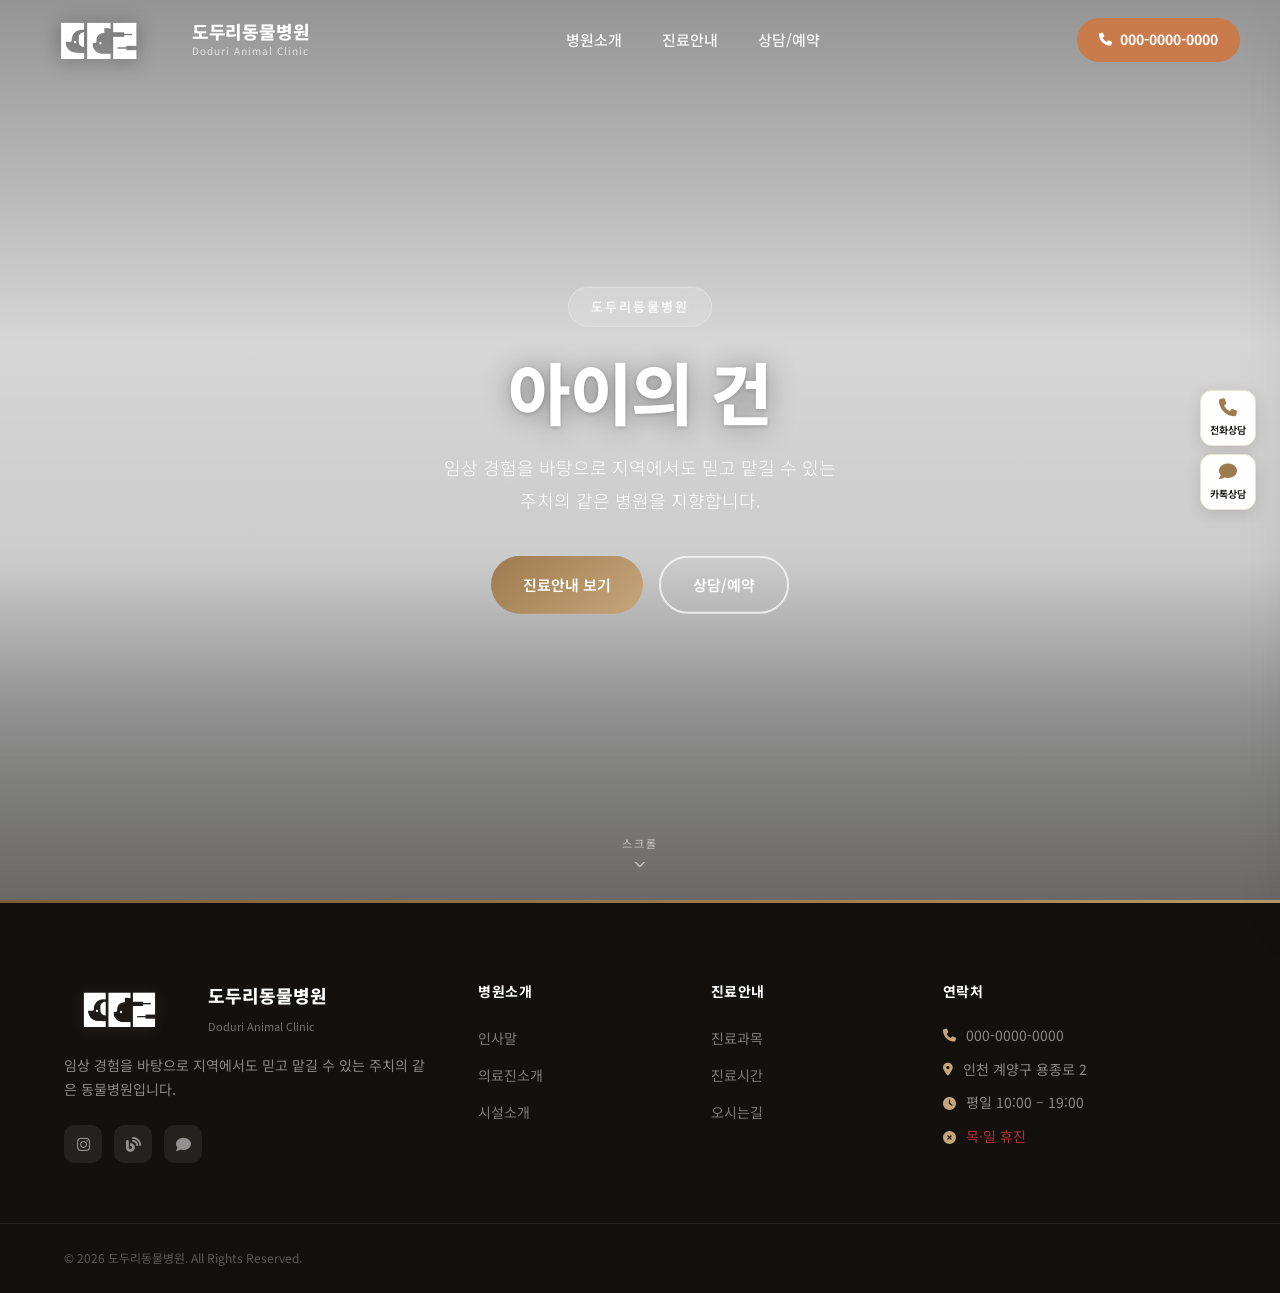
==== commit aecfe16b: "fix: main.html → index.html 변경 (Netlify 루트 URL 404 수정) Co-Authored-By: Claude Sonnet 4.6 <noreply@an" ====
--- a/index.html
+++ b/index.html
@@ -3,747 +3,49 @@
 <head>
   <meta charset="UTF-8" />
   <meta name="viewport" content="width=device-width, initial-scale=1.0" />
-  <title>도두리동물병원 | 반려동물 치과전문 동물병원</title>
+  <title>도두리동물병원</title>
   <link rel="preconnect" href="https://fonts.googleapis.com" />
   <link rel="preconnect" href="https://fonts.gstatic.com" crossorigin />
-  <link href="https://fonts.googleapis.com/css2?family=Noto+Sans+KR:wght@300;400;500;600;700;800&family=Playfair+Display:wght@400;600;700&display=swap" rel="stylesheet" />
+  <link href="https://fonts.googleapis.com/css2?family=Noto+Sans+KR:wght@300;400;500;600;700;800&display=swap" rel="stylesheet" />
   <link rel="stylesheet" href="https://cdnjs.cloudflare.com/ajax/libs/font-awesome/6.5.0/css/all.min.css" />
   <link rel="stylesheet" href="style.css" />
 </head>
 <body>
 
-  <!-- 스크롤 진행 바 -->
-  <div id="scrollProgress" class="scroll-progress"></div>
-
-  <!-- ===== HEADER ===== -->
-  <header id="header">
-    <div class="header-inner">
-      <a href="#" class="logo">
-        <div class="logo-icon"><img src="logo/doduri-symbol.png" alt="도두리동물병원 로고" /></div>
-        <div class="logo-text">
-          <span class="logo-main">도두리동물병원</span>
-          <span class="logo-sub">Doduri Animal Clinic</span>
-        </div>
-      </a>
-
-      <nav class="nav-desktop">
-        <ul class="nav-list">
-          <li class="nav-item has-dropdown">
-            <a href="#greeting">병원소개</a>
-            <ul class="dropdown">
-              <li><a href="#greeting">인사말</a></li>
-              <li><a href="#doctor">의료진소개</a></li>
-              <li><a href="#facility">시설소개</a></li>
-            </ul>
-          </li>
-          <li class="nav-item has-dropdown">
-            <a href="#services">진료안내</a>
-            <ul class="dropdown">
-              <li><a href="#services">진료과목</a></li>
-              <li><a href="#hours">진료시간</a></li>
-              <li><a href="#location">오시는길</a></li>
-            </ul>
-          </li>
-          <li class="nav-item">
-            <a href="#contact">상담/예약</a>
-          </li>
-        </ul>
-      </nav>
-
-      <div class="header-actions">
-        <a href="tel:000-0000-0000" class="btn-call">
-          <i class="fas fa-phone"></i>
-          <span>000-0000-0000</span>
-        </a>
-        <button class="hamburger" id="hamburger" aria-label="메뉴">
-          <span></span><span></span><span></span>
-        </button>
-      </div>
-    </div>
-  </header>
-
-  <!-- Mobile Nav -->
-  <div class="mobile-nav" id="mobileNav">
-    <button class="mobile-nav-close" id="mobileClose"><i class="fas fa-times"></i></button>
-    <ul>
-      <li><a href="#greeting" class="mobile-link">병원소개</a>
-        <ul>
-          <li><a href="#greeting" class="mobile-link">인사말</a></li>
-          <li><a href="#doctor" class="mobile-link">의료진소개</a></li>
-          <li><a href="#facility" class="mobile-link">시설소개</a></li>
-        </ul>
-      </li>
-      <li><a href="#services" class="mobile-link">진료안내</a>
-        <ul>
-          <li><a href="#services" class="mobile-link">진료과목</a></li>
-          <li><a href="#hours" class="mobile-link">진료시간</a></li>
-          <li><a href="#location" class="mobile-link">오시는길</a></li>
-        </ul>
-      </li>
-      <li><a href="#contact" class="mobile-link">상담/예약</a></li>
-    </ul>
-  </div>
-  <div class="mobile-overlay" id="mobileOverlay"></div>
+  <!-- 공통 헤더 (include.js가 삽입) -->
+  <div id="page-header"></div>
 
   <!-- ===== HERO ===== -->
   <section id="hero">
-    <!-- 배경 오브 (블러 그라디언트 원형) -->
-    <div class="hero-orb hero-orb-1"></div>
-    <div class="hero-orb hero-orb-2"></div>
-    <div class="hero-orb hero-orb-3"></div>
     <div class="hero-slides">
       <div class="hero-slide active" data-index="0">
         <div class="hero-bg" style="background-image: url('https://images.unsplash.com/photo-1587300003388-59208cc962cb?w=1600&q=80')"></div>
         <div class="hero-overlay"></div>
         <div class="hero-content">
-          <p class="hero-tag">내과 · 시니어 전문</p>
+          <p class="hero-tag">도두리동물병원</p>
           <h1>아이의 건강을,<br><em>도두리동물병원</em></h1>
           <p class="hero-desc">임상 경험을 바탕으로 지역에서도 믿고 맡길 수 있는<br>주치의 같은 병원을 지향합니다.</p>
           <div class="hero-btns">
-            <a href="#services" class="btn btn-primary">진료과목 보기</a>
-            <a href="#location" class="btn btn-outline">오시는 길</a>
-          </div>
-        </div>
-      </div>
-      <div class="hero-slide" data-index="1">
-        <div class="hero-bg" style="background-image: url('https://images.unsplash.com/photo-1548767797-d8c844163c4c?w=1600&q=80')"></div>
-        <div class="hero-overlay"></div>
-        <div class="hero-content">
-          <p class="hero-tag">보호자와 함께하는 진료</p>
-          <h1>당신의 반려동물을<br><em>가족처럼 돌봅니다</em></h1>
-          <p class="hero-desc">충분한 소통을 바탕으로 아이에게 가장 잘 맞는<br>치료 방향을 함께 찾아갑니다.</p>
-          <div class="hero-btns">
-            <a href="#greeting" class="btn btn-primary">병원소개 보기</a>
-            <a href="tel:000-0000-0000" class="btn btn-outline">전화 예약</a>
-          </div>
-        </div>
-      </div>
-      <div class="hero-slide" data-index="2">
-        <div class="hero-bg" style="background-image: url('https://images.unsplash.com/photo-1450778869180-41d0601e046e?w=1600&q=80')"></div>
-        <div class="hero-overlay"></div>
-        <div class="hero-content">
-          <p class="hero-tag">건강검진 · 예방의학</p>
-          <h1>작은 신호도<br><em>놓치지 않겠습니다</em></h1>
-          <p class="hero-desc">정기 건강검진으로 눈에 보이지 않는 변화까지 살피고<br>아이의 나이에 맞는 예방 계획을 함께 만들어갑니다.</p>
-          <div class="hero-btns">
-            <a href="#services" class="btn btn-primary">건강검진 알아보기</a>
-            <a href="#community" class="btn btn-outline">치료 사례</a>
+            <a href="service.html" class="btn btn-primary">진료안내 보기</a>
+            <a href="contact.html" class="btn btn-outline">상담/예약</a>
           </div>
         </div>
       </div>
     </div>
-
-    <div class="hero-controls">
-      <button class="hero-prev"><i class="fas fa-chevron-left"></i></button>
-      <div class="hero-dots">
-        <span class="dot active"></span>
-        <span class="dot"></span>
-        <span class="dot"></span>
-      </div>
-      <button class="hero-next"><i class="fas fa-chevron-right"></i></button>
-    </div>
-
     <div class="hero-scroll-hint">
       <span>스크롤</span>
       <i class="fas fa-chevron-down"></i>
     </div>
   </section>
 
-  <!-- ===== QUICK INFO BAR ===== -->
-  <section class="quick-bar">
-    <div class="container">
-      <div class="quick-item">
-        <i class="fas fa-clock"></i>
-        <div>
-          <strong>진료시간</strong>
-          <span>평일 10:00 – 19:00 / 휴게 13:00 – 14:00</span>
-        </div>
-      </div>
-      <div class="quick-divider"></div>
-      <div class="quick-item">
-        <i class="fas fa-calendar-times"></i>
-        <div>
-          <strong>휴진</strong>
-          <span>목요일 · 일요일 휴진</span>
-        </div>
-      </div>
-      <div class="quick-divider"></div>
-      <div class="quick-item">
-        <i class="fas fa-phone-alt"></i>
-        <div>
-          <strong>대표번호</strong>
-          <span>000-0000-0000</span>
-        </div>
-      </div>
-      <div class="quick-divider"></div>
-      <div class="quick-item">
-        <i class="fas fa-map-marker-alt"></i>
-        <div>
-          <strong>위치</strong>
-          <span>인천 계양구 용종로 2</span>
-        </div>
-      </div>
-    </div>
-  </section>
+  <!-- ===== MAIN CONTENT (추후 섹션 추가) ===== -->
+  <main>
+  </main>
 
-  <!-- ===== ABOUT ===== -->
-  <section id="greeting" class="section">
-    <div class="container">
-      <div class="about-grid">
-        <div class="about-visual">
-          <div class="about-img-wrap">
-            <img src="https://images.unsplash.com/photo-1576201836106-db1758fd1c97?w=800&q=80" alt="병원 내부" loading="lazy" />
-            <div class="about-badge">
-              <span class="badge-num">다양한</span>
-              <span class="badge-txt">임상 경험</span>
-            </div>
-          </div>
-          <div class="about-img-small">
-            <img src="https://images.unsplash.com/photo-1581888227599-779811939961?w=400&q=80" alt="진료 장면" loading="lazy" />
-          </div>
-        </div>
+  <!-- 공통 푸터 (include.js가 삽입) -->
+  <div id="page-footer"></div>
 
-        <div class="about-text">
-          <p class="section-tag">병원소개</p>
-          <h2 class="section-title">주치의 같은 병원,<br>도두리동물병원입니다</h2>
-          <p class="about-desc">안녕하세요. 도두리동물병원 원장 김한민입니다. 도두리동물병원을 찾아주신 보호자 여러분께 진심으로 감사드립니다.</p>
-          <p class="about-desc">저는 임상 현장에서 다양한 진료 경험을 쌓아오며, 보다 정확하고 안정적인 진료의 중요성을 깊이 느껴왔습니다. 이러한 경험을 바탕으로, 지역에서도 믿고 맡길 수 있는 의료를 제공하고자 도두리동물병원을 운영하고 있습니다.</p>
-          <ul class="about-features">
-            <li><i class="fas fa-check-circle"></i> 멀리 가지 않아도 편하게 찾을 수 있는 병원</li>
-            <li><i class="fas fa-check-circle"></i> 언제든 부담 없이 상담하고 진료받을 수 있는 병원</li>
-            <li><i class="fas fa-check-circle"></i> 아이 상태에 맞는 꾸준한 관리와 세심한 진료</li>
-            <li><i class="fas fa-check-circle"></i> 상위 진료 경험 기반의 전문적인 진료</li>
-          </ul>
-          <a href="#services" class="btn btn-primary">진료과목 알아보기</a>
-        </div>
-      </div>
-    </div>
-  </section>
-
-  <!-- ===== DOCTOR ===== -->
-  <section id="doctor" class="section bg-light">
-    <div class="container">
-      <div class="section-header">
-        <p class="section-tag">의료진 소개</p>
-        <h2 class="section-title">도두리동물병원 의료진</h2>
-      </div>
-      <div class="about-grid">
-        <div class="about-visual">
-          <div class="about-img-wrap">
-            <img src="https://images.unsplash.com/photo-1559839734-2b71ea197ec2?w=800&q=80" alt="김한민 원장" />
-            <div class="about-badge">
-              <span class="badge-num">15+</span>
-              <span class="badge-txt">년의 경력</span>
-            </div>
-          </div>
-        </div>
-        <div class="about-text">
-          <p class="section-tag">원장 소개</p>
-          <h2 class="section-title" style="font-size:28px">김한민 원장</h2>
-          <ul class="about-features">
-            <li><i class="fas fa-check-circle"></i> 전남대학교 수의과대학 수의학과 졸업</li>
-            <li><i class="fas fa-check-circle"></i> 대한수의사회 정회원</li>
-            <li><i class="fas fa-check-circle"></i> 前) 부산 H 동물메디컬센터 진료수의사</li>
-            <li><i class="fas fa-check-circle"></i> 前) 평택 B 동물의료센터 진료수의사</li>
-            <li><i class="fas fa-check-circle"></i> 前) 거제 G 동물메디컬센터 원장</li>
-            <li><i class="fas fa-check-circle"></i> 前) 인천 D 동물병원 부원장</li>
-            <li><i class="fas fa-check-circle"></i> 前) 부천 B 동물전문의료센터 진료과장</li>
-            <li><i class="fas fa-check-circle"></i> 前) 인천 A 동물의료센터 부원장</li>
-          </ul>
-          <br>
-          <ul class="about-features">
-            <li><i class="fas fa-award"></i> 세계소동물수의사회 (2011)</li>
-            <li><i class="fas fa-award"></i> 부산수의컨퍼런스 (2018, 2019)</li>
-            <li><i class="fas fa-award"></i> 영남수의컨퍼런스 (2019, 2021)</li>
-            <li><i class="fas fa-award"></i> 경기북부수의컨퍼런스 (2024, 2025)</li>
-            <li><i class="fas fa-award"></i> 인천수의컨퍼런스 (2025)</li>
-          </ul>
-        </div>
-      </div>
-    </div>
-  </section>
-
-  <!-- ===== STATS ===== -->
-  <section class="stats-section">
-    <div class="container">
-      <div class="stats-grid">
-        <div class="stat-item">
-          <span class="stat-num" data-target="10">0</span><span class="stat-unit">년+</span>
-          <p>풍부한 임상 경험</p>
-        </div>
-        <div class="stat-item">
-          <span class="stat-num" data-target="5">0</span><span class="stat-unit">개+</span>
-          <p>다양한 근무 병원</p>
-        </div>
-        <div class="stat-item">
-          <span class="stat-num" data-target="3">0</span><span class="stat-unit">개</span>
-          <p>전문 진료 클리닉</p>
-        </div>
-        <div class="stat-item">
-          <span class="stat-num" data-target="1">0</span><span class="stat-unit">명</span>
-          <p>전담 원장 진료</p>
-        </div>
-      </div>
-    </div>
-  </section>
-
-  <!-- ===== FACILITY ===== -->
-  <section id="facility" class="section bg-light">
-    <div class="container">
-      <div class="section-header">
-        <p class="section-tag">병원 시설</p>
-        <h2 class="section-title">쾌적하고 안전한 진료 환경</h2>
-        <p class="section-desc">실사 촬영 후 사진이 업데이트될 예정입니다.</p>
-      </div>
-      <div class="services-grid">
-        <div class="service-card" style="text-align:center; padding:60px 20px;">
-          <div class="service-icon" style="--clr:#9E7B4F; margin:0 auto 16px;">
-            <i class="fas fa-hospital"></i>
-          </div>
-          <h3>대기실</h3>
-          <p>넓고 쾌적한 대기 공간을 제공합니다.</p>
-        </div>
-        <div class="service-card" style="text-align:center; padding:60px 20px;">
-          <div class="service-icon" style="--clr:#7A8C72; margin:0 auto 16px;">
-            <i class="fas fa-microscope"></i>
-          </div>
-          <h3>진료실</h3>
-          <p>최신 장비를 갖춘 전문 진료 공간입니다.</p>
-        </div>
-        <div class="service-card" style="text-align:center; padding:60px 20px;">
-          <div class="service-icon" style="--clr:#8B7355; margin:0 auto 16px;">
-            <i class="fas fa-x-ray"></i>
-          </div>
-          <h3>검사실</h3>
-          <p>정밀 검사를 위한 전용 검사 공간입니다.</p>
-        </div>
-      </div>
-    </div>
-  </section>
-
-  <!-- ===== SERVICES ===== -->
-  <section id="services" class="section bg-light">
-    <div class="container">
-      <div class="section-header">
-        <p class="section-tag">진료안내</p>
-        <h2 class="section-title">도두리동물병원 진료과목</h2>
-        <p class="section-desc">반려동물의 건강을 위한 전문적인 진료를 제공합니다.</p>
-      </div>
-
-      <div class="services-grid">
-        <div class="service-card">
-          <div class="service-icon" style="--clr:#9E7B4F">
-            <i class="fas fa-stethoscope"></i>
-          </div>
-          <h3>건강검진 · 예방의학</h3>
-          <p>정기적인 건강검진으로 작은 변화까지 살피고, 아이의 나이와 생활에 맞는 예방 계획을 함께 만들어갑니다.</p>
-          <a href="#services" class="service-link">자세히 보기 <i class="fas fa-arrow-right"></i></a>
-        </div>
-        <div class="service-card">
-          <div class="service-icon" style="--clr:#B56B4A">
-            <i class="fas fa-heartbeat"></i>
-          </div>
-          <h3>내과질환 클리닉</h3>
-          <p>구토, 설사, 기침 등 다양한 증상의 원인을 찾아 만성질환·소화기·호흡기·알러지 질환을 치료합니다.</p>
-          <a href="#services" class="service-link">자세히 보기 <i class="fas fa-arrow-right"></i></a>
-        </div>
-        <div class="service-card">
-          <div class="service-icon" style="--clr:#7A8C72">
-            <i class="fas fa-heart"></i>
-          </div>
-          <h3>순환기 · 시니어 클리닉</h3>
-          <p>심장초음파 검사와 심장질환 진단, 노령 동물 통합 건강관리 및 복합 만성질환을 관리합니다.</p>
-          <a href="#services" class="service-link">자세히 보기 <i class="fas fa-arrow-right"></i></a>
-        </div>
-        <div class="service-card">
-          <div class="service-icon" style="--clr:#8B7355">
-            <i class="fas fa-syringe"></i>
-          </div>
-          <h3>예방접종</h3>
-          <p>연령과 생활 환경에 맞는 맞춤형 예방접종 스케줄로 반려동물의 건강을 지켜드립니다.</p>
-          <a href="#services" class="service-link">자세히 보기 <i class="fas fa-arrow-right"></i></a>
-        </div>
-        <div class="service-card">
-          <div class="service-icon" style="--clr:#C5A47A">
-            <i class="fas fa-x-ray"></i>
-          </div>
-          <h3>영상 · 검사</h3>
-          <p>혈액검사, 방사선, 초음파 등 정밀 검사 장비로 정확한 진단을 내립니다.</p>
-          <a href="#services" class="service-link">자세히 보기 <i class="fas fa-arrow-right"></i></a>
-        </div>
-        <div class="service-card">
-          <div class="service-icon" style="--clr:#96816A">
-            <i class="fas fa-notes-medical"></i>
-          </div>
-          <h3>만성질환 관리</h3>
-          <p>신장, 간, 당뇨, 갑상선 등 만성질환을 꾸준히 관리하며 안정적인 상태를 유지합니다.</p>
-          <a href="#services" class="service-link">자세히 보기 <i class="fas fa-arrow-right"></i></a>
-        </div>
-      </div>
-    </div>
-  </section>
-
-  <!-- ===== DENTAL CENTER ===== -->
-  <section id="dental" class="section bg-light">
-    <div class="container">
-      <div class="section-header">
-        <p class="section-tag">진료 상세</p>
-        <h2 class="section-title">도두리동물병원의 진료 원칙</h2>
-        <p class="section-desc">빠른 처치보다 아이에게 꼭 필요한 진료가 무엇인지 충분히 고민합니다.</p>
-      </div>
-
-      <div class="dental-tabs">
-        <div class="tab-buttons">
-          <button class="tab-btn active" data-tab="checkup">건강검진</button>
-          <button class="tab-btn" data-tab="internal">내과질환</button>
-          <button class="tab-btn" data-tab="senior">순환기·시니어</button>
-        </div>
-
-        <div class="tab-contents">
-          <div class="tab-content active" id="tab-checkup">
-            <div class="tab-inner">
-              <div class="tab-text">
-                <h3>건강검진 · 예방의학</h3>
-                <p>아이들의 건강은 아프기 전에 지키는 것이 가장 중요합니다. 정기적인 건강검진을 통해 눈에 보이지 않는 작은 변화까지 살피고, 아이의 나이와 생활에 맞는 예방 계획을 함께 만들어갑니다.</p>
-                <ul>
-                  <li><i class="fas fa-check"></i> 기본 및 정밀 건강검진</li>
-                  <li><i class="fas fa-check"></i> 시니어(노령) 맞춤 검진</li>
-                  <li><i class="fas fa-check"></i> 예방접종 및 기초 건강관리</li>
-                  <li><i class="fas fa-check"></i> 작은 신호도 놓치지 않는 세심한 진료</li>
-                </ul>
-              </div>
-              <div class="tab-img">
-                <img src="https://images.unsplash.com/photo-1587300003388-59208cc962cb?w=600&q=80" alt="건강검진" loading="lazy" />
-              </div>
-            </div>
-          </div>
-
-          <div class="tab-content" id="tab-internal">
-            <div class="tab-inner">
-              <div class="tab-text">
-                <h3>내과질환 클리닉</h3>
-                <p>구토, 설사, 기침처럼 일상적으로 보이는 증상 속에도 다양한 원인이 숨어 있을 수 있습니다. 아이의 상태를 세심하게 살피고 필요한 검사를 통해 원인을 찾은 뒤, 그에 맞는 치료와 관리 방향을 제시합니다.</p>
-                <ul>
-                  <li><i class="fas fa-check"></i> 만성질환 관리 (신장, 간, 당뇨, 갑상선 등)</li>
-                  <li><i class="fas fa-check"></i> 소화기 질환 (구토, 설사, 만성 장질환 등)</li>
-                  <li><i class="fas fa-check"></i> 호흡기 질환 (기침, 기관지 질환, 천식 등)</li>
-                  <li><i class="fas fa-check"></i> 알러지 및 내과적 피부질환</li>
-                </ul>
-              </div>
-              <div class="tab-img">
-                <img src="https://images.unsplash.com/photo-1548767797-d8c844163c4c?w=600&q=80" alt="내과질환" loading="lazy" />
-              </div>
-            </div>
-          </div>
-
-          <div class="tab-content" id="tab-senior">
-            <div class="tab-inner">
-              <div class="tab-text">
-                <h3>순환기 · 시니어 클리닉</h3>
-                <p>나이가 들수록, 그리고 심장과 관련된 질환일수록 더욱 세심한 관리가 필요합니다. 심장초음파를 포함한 검사를 통해 상태를 정확히 확인하고, 아이에게 무리가 가지 않는 범위에서 가장 적절한 치료 계획을 세웁니다.</p>
-                <ul>
-                  <li><i class="fas fa-check"></i> 심장초음파 검사 및 심장질환 진단</li>
-                  <li><i class="fas fa-check"></i> 심잡음 및 심부전 관리</li>
-                  <li><i class="fas fa-check"></i> 노령 동물 통합 건강관리</li>
-                  <li><i class="fas fa-check"></i> 복합 만성질환 관리</li>
-                </ul>
-              </div>
-              <div class="tab-img">
-                <img src="https://images.unsplash.com/photo-1450778869180-41d0601e046e?w=600&q=80" alt="순환기 시니어" loading="lazy" />
-              </div>
-            </div>
-          </div>
-        </div>
-      </div>
-    </div>
-  </section>
-
-  <!-- ===== PROCESS ===== -->
-  <section class="process-section">
-    <div class="container">
-      <div class="section-header">
-        <p class="section-tag">진료 프로세스</p>
-        <h2 class="section-title">도두리동물병원 진료 과정</h2>
-      </div>
-      <div class="process-steps">
-        <div class="process-step">
-          <div class="step-num">01</div>
-          <div class="step-icon"><i class="fas fa-clipboard-list"></i></div>
-          <h3>접수 및 상담</h3>
-          <p>보호자와 충분한 상담을 통해 반려동물의 상태와 증상을 꼼꼼히 파악합니다.</p>
-        </div>
-        <div class="process-arrow"><i class="fas fa-chevron-right"></i></div>
-        <div class="process-step">
-          <div class="step-num">02</div>
-          <div class="step-icon"><i class="fas fa-search"></i></div>
-          <h3>정밀 검사</h3>
-          <p>혈액검사, 방사선, 초음파 등으로 현재 상태를 정확히 진단합니다.</p>
-        </div>
-        <div class="process-arrow"><i class="fas fa-chevron-right"></i></div>
-        <div class="process-step">
-          <div class="step-num">03</div>
-          <div class="step-icon"><i class="fas fa-file-medical"></i></div>
-          <h3>치료 계획 설명</h3>
-          <p>검사 결과를 바탕으로 최적의 치료 계획을 수립하고 보호자께 상세히 설명드립니다.</p>
-        </div>
-        <div class="process-arrow"><i class="fas fa-chevron-right"></i></div>
-        <div class="process-step">
-          <div class="step-num">04</div>
-          <div class="step-icon"><i class="fas fa-procedures"></i></div>
-          <h3>치료 시행</h3>
-          <p>아이에게 가장 적합한 방법으로 안전하게 치료를 진행합니다.</p>
-        </div>
-        <div class="process-arrow"><i class="fas fa-chevron-right"></i></div>
-        <div class="process-step">
-          <div class="step-num">05</div>
-          <div class="step-icon"><i class="fas fa-heart"></i></div>
-          <h3>사후 관리</h3>
-          <p>치료 후 회복 관리와 재발 방지를 위한 지속적인 사후 관리를 제공합니다.</p>
-        </div>
-      </div>
-    </div>
-  </section>
-
-  <!-- ===== HOURS ===== -->
-  <section id="hours" class="section bg-light">
-    <div class="container">
-      <div class="section-header">
-        <p class="section-tag">진료안내</p>
-        <h2 class="section-title">진료시간 안내</h2>
-      </div>
-      <div class="location-grid">
-        <div class="location-info">
-          <div class="info-block">
-            <i class="fas fa-clock"></i>
-            <div>
-              <h4>진료시간</h4>
-              <table class="hours-table">
-                <tr><td>월 · 화 · 수 · 금</td><td>10:00 – 19:00</td></tr>
-                <tr><td>토요일</td><td>10:00 – 19:00</td></tr>
-                <tr class="closed"><td>목요일 · 일요일</td><td>휴진</td></tr>
-              </table>
-            </div>
-          </div>
-          <div class="info-block">
-            <i class="fas fa-coffee"></i>
-            <div>
-              <h4>휴게시간</h4>
-              <p>매일 13:00 – 14:00</p>
-            </div>
-          </div>
-          <div class="info-block">
-            <i class="fas fa-phone"></i>
-            <div>
-              <h4>전화번호</h4>
-              <p>000-0000-0000</p>
-            </div>
-          </div>
-        </div>
-        <div class="location-map">
-          <div class="map-placeholder">
-            <i class="fas fa-clock"></i>
-            <p>목요일 · 일요일 휴진</p>
-            <span>진료시간 외 전화 문의는 익일 연락드립니다</span>
-          </div>
-        </div>
-      </div>
-    </div>
-  </section>
-
-  <!-- ===== TESTIMONIALS ===== -->
-  <section class="testimonials-section">
-    <div class="container">
-      <div class="section-header light">
-        <p class="section-tag">보호자 후기</p>
-        <h2 class="section-title">소중한 가족을 믿고 맡겨주신<br>보호자분들의 이야기</h2>
-      </div>
-      <div class="testimonials-slider" id="testimonialsSlider">
-        <div class="testimonials-track">
-          <div class="testimonial-card">
-            <div class="stars">
-              <i class="fas fa-star"></i><i class="fas fa-star"></i><i class="fas fa-star"></i><i class="fas fa-star"></i><i class="fas fa-star"></i>
-            </div>
-            <p>"저희 강아지가 치아가 많이 안 좋아서 걱정이 많았는데, 원장님이 꼼꼼하게 설명해 주시고 치료도 너무 잘 해주셨어요. 수술 후 너무 건강해져서 감사합니다!"</p>
-            <div class="reviewer">
-              <div class="reviewer-avatar">김</div>
-              <div>
-                <strong>김○○ 보호자</strong>
-                <span>포메라니안 3세</span>
-              </div>
-            </div>
-          </div>
-          <div class="testimonial-card">
-            <div class="stars">
-              <i class="fas fa-star"></i><i class="fas fa-star"></i><i class="fas fa-star"></i><i class="fas fa-star"></i><i class="fas fa-star"></i>
-            </div>
-            <p>"고양이 구내염으로 너무 힘들었는데, 다른 병원에서 해결 못한 걸 도두리병원에서 해결했어요. 전문성이 확실히 느껴집니다. 이제 밥도 잘 먹고 너무 건강해요!"</p>
-            <div class="reviewer">
-              <div class="reviewer-avatar">이</div>
-              <div>
-                <strong>이○○ 보호자</strong>
-                <span>코리안 숏헤어 5세</span>
-              </div>
-            </div>
-          </div>
-          <div class="testimonial-card">
-            <div class="stars">
-              <i class="fas fa-star"></i><i class="fas fa-star"></i><i class="fas fa-star"></i><i class="fas fa-star"></i><i class="fas fa-star"></i>
-            </div>
-            <p>"마취가 너무 걱정됐는데 마취 전 검사부터 회복까지 모든 과정을 자세히 설명해 주셔서 믿음이 갔어요. 직원분들도 너무 친절하고 배려가 넘쳐요."</p>
-            <div class="reviewer">
-              <div class="reviewer-avatar">박</div>
-              <div>
-                <strong>박○○ 보호자</strong>
-                <span>비숑 7세</span>
-              </div>
-            </div>
-          </div>
-        </div>
-      </div>
-    </div>
-  </section>
-
-  <!-- ===== LOCATION ===== -->
-  <section id="location" class="section">
-    <div class="container">
-      <div class="section-header">
-        <p class="section-tag">오시는 길</p>
-        <h2 class="section-title">찾아오시는 방법</h2>
-      </div>
-      <div class="location-grid">
-        <div class="location-info">
-          <div class="info-block">
-            <i class="fas fa-map-marker-alt"></i>
-            <div>
-              <h4>주소</h4>
-              <p>인천 계양구 용종로 2 계산프라자<br>도두리동물병원</p>
-            </div>
-          </div>
-          <div class="info-block">
-            <i class="fas fa-phone"></i>
-            <div>
-              <h4>전화번호</h4>
-              <p>000-0000-0000</p>
-            </div>
-          </div>
-          <div class="info-block">
-            <i class="fas fa-clock"></i>
-            <div>
-              <h4>진료시간</h4>
-              <table class="hours-table">
-                <tr><td>월 · 화 · 수 · 금 · 토</td><td>10:00 – 19:00</td></tr>
-                <tr><td>휴게시간</td><td>13:00 – 14:00</td></tr>
-                <tr class="closed"><td>목요일 · 일요일</td><td>휴진</td></tr>
-              </table>
-            </div>
-          </div>
-          <div class="info-block">
-            <i class="fas fa-car"></i>
-            <div>
-              <h4>주차</h4>
-              <p>건물 지하주차장 이용 가능</p>
-            </div>
-          </div>
-          <a href="tel:000-0000-0000" class="btn btn-primary btn-full">
-            <i class="fas fa-phone"></i> 전화로 예약하기
-          </a>
-        </div>
-        <div class="location-map">
-          <iframe
-            src="https://map.kakao.com/link/map/도두리동물병원,37.5326,126.7380"
-            style="width:100%; height:100%; border:0;"
-            allowfullscreen
-            loading="lazy">
-          </iframe>
-        </div>
-      </div>
-    </div>
-  </section>
-
-  <!-- ===== FOOTER ===== -->
-  <footer>
-    <div class="footer-top">
-      <div class="container">
-        <div class="footer-grid">
-          <div class="footer-brand">
-            <div class="footer-logo">
-              <img src="logo/doduri-symbol.png" alt="도두리동물병원" class="footer-logo-img" />
-              <div>
-                <span>도두리동물병원</span>
-                <small>Doduri Animal Clinic</small>
-              </div>
-            </div>
-            <p>임상 경험을 바탕으로 지역에서도 믿고 맡길 수 있는 주치의 같은 동물병원입니다.</p>
-            <div class="social-links">
-              <a href="https://instagram.com/placeholder" aria-label="인스타그램"><i class="fab fa-instagram"></i></a>
-              <a href="https://blog.naver.com/doduri_ah" aria-label="블로그"><i class="fas fa-blog"></i></a>
-              <a href="https://pf.kakao.com/_placeholder" aria-label="카카오채널"><i class="fas fa-comment"></i></a>
-            </div>
-          </div>
-          <div class="footer-links">
-            <h4>바로가기</h4>
-            <ul>
-              <li><a href="#greeting">병원소개</a></li>
-              <li><a href="#doctor">의료진소개</a></li>
-              <li><a href="#facility">시설소개</a></li>
-              <li><a href="#services">진료과목</a></li>
-              <li><a href="#hours">진료시간</a></li>
-              <li><a href="#location">오시는 길</a></li>
-            </ul>
-          </div>
-          <div class="footer-links">
-            <h4>진료과목</h4>
-            <ul>
-              <li><a href="#dental">건강검진·예방의학</a></li>
-              <li><a href="#dental">내과질환 클리닉</a></li>
-              <li><a href="#dental">순환기·시니어 클리닉</a></li>
-              <li><a href="#dental">만성질환 관리</a></li>
-            </ul>
-          </div>
-          <div class="footer-contact">
-            <h4>연락처</h4>
-            <p><i class="fas fa-phone"></i> 000-0000-0000</p>
-            <p><i class="fas fa-map-marker-alt"></i> 인천 계양구 용종로 2</p>
-            <p><i class="fas fa-clock"></i> 평일 10:00 – 19:00</p>
-            <p class="closed-info"><i class="fas fa-times-circle"></i> 목·일 휴진</p>
-          </div>
-        </div>
-      </div>
-    </div>
-    <div class="footer-bottom">
-      <div class="container">
-        <p>&copy; 2026 도두리동물병원. All Rights Reserved.</p>
-      </div>
-    </div>
-  </footer>
-
-  <!-- Back to top -->
-  <button class="back-to-top" id="backToTop" aria-label="맨 위로">
-    <i class="fas fa-chevron-up"></i>
-  </button>
-
-  <!-- 커서 글로우 -->
-  <div class="cursor-glow" id="cursorGlow"></div>
-
-  <div class="floating-buttons">
-    <a href="tel:000-0000-0000" class="float-btn" aria-label="전화상담">
-      <i class="fas fa-phone"></i>
-      <span>전화상담</span>
-    </a>
-    <a href="https://pf.kakao.com/_placeholder" target="_blank" class="float-btn" aria-label="카톡상담">
-      <i class="fas fa-comment"></i>
-      <span>카톡상담</span>
-    </a>
-    <a href="https://blog.naver.com/doduri_ah" target="_blank" class="float-btn" aria-label="블로그">
-      <i class="fas fa-blog"></i>
-      <span>블로그</span>
-    </a>
-    <a href="https://instagram.com/placeholder" target="_blank" class="float-btn" aria-label="인스타">
-      <i class="fab fa-instagram"></i>
-      <span>인스타</span>
-    </a>
-  </div>
-
+  <script src="include.js"></script>
   <script src="script.js"></script>
 </body>
 </html>
--- a/style.css
+++ b/style.css
@@ -1146,7 +1146,7 @@
   height: 36px;
   width: auto;
   object-fit: contain;
-  filter: drop-shadow(0 2px 8px rgba(184,148,90,0.3));
+  filter: brightness(0) invert(1) drop-shadow(0 2px 8px rgba(255,255,255,0.1));
   transition: var(--transition);
 }
 .footer-logo-img:hover {
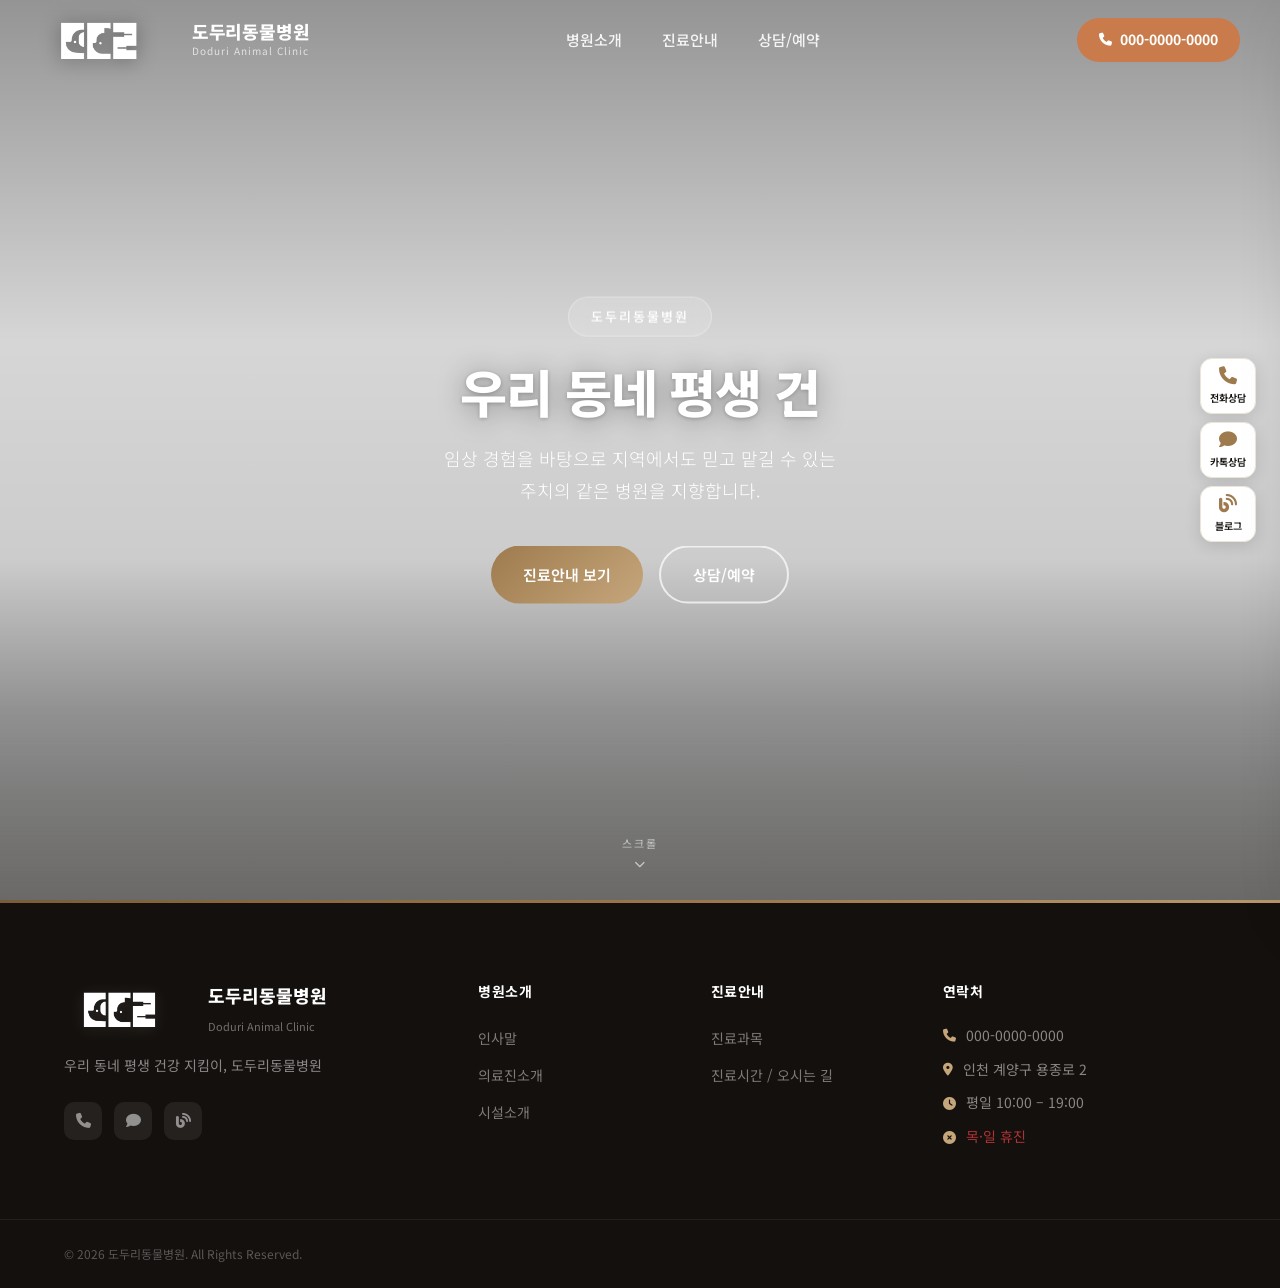
==== commit 1ec8c4f0: "feat: 웹사이트 전면 개편 및 구조 정리 - 페이지 분리: 병원소개(인사말/의료진/시설), 진료안내(진료과목/진료시간·오시는길) - 시설소개 슬라이더 추가 (썸네일·드래그·스와" ====
--- a/index.html
+++ b/index.html
@@ -8,7 +8,7 @@
   <link rel="preconnect" href="https://fonts.gstatic.com" crossorigin />
   <link href="https://fonts.googleapis.com/css2?family=Noto+Sans+KR:wght@300;400;500;600;700;800&display=swap" rel="stylesheet" />
   <link rel="stylesheet" href="https://cdnjs.cloudflare.com/ajax/libs/font-awesome/6.5.0/css/all.min.css" />
-  <link rel="stylesheet" href="style.css" />
+  <link rel="stylesheet" href="css/style.css" />
 </head>
 <body>
 
@@ -23,10 +23,10 @@
         <div class="hero-overlay"></div>
         <div class="hero-content">
           <p class="hero-tag">도두리동물병원</p>
-          <h1>아이의 건강을,<br><em>도두리동물병원</em></h1>
+          <h1>우리 동네 평생 건강 지킴이,<br><em>도두리동물병원</em></h1>
           <p class="hero-desc">임상 경험을 바탕으로 지역에서도 믿고 맡길 수 있는<br>주치의 같은 병원을 지향합니다.</p>
           <div class="hero-btns">
-            <a href="service.html" class="btn btn-primary">진료안내 보기</a>
+            <a href="service-subject.html" class="btn btn-primary">진료안내 보기</a>
             <a href="contact.html" class="btn btn-outline">상담/예약</a>
           </div>
         </div>
@@ -45,7 +45,7 @@
   <!-- 공통 푸터 (include.js가 삽입) -->
   <div id="page-footer"></div>
 
-  <script src="include.js"></script>
-  <script src="script.js"></script>
+  <script src="js/include.js"></script>
+  <script src="js/script.js"></script>
 </body>
 </html>
--- a/css/style.css
+++ b/css/style.css
@@ -0,0 +1,1767 @@
+/* ===== RESET & BASE ===== */
+*, *::before, *::after { box-sizing: border-box; margin: 0; padding: 0; }
+
+:root {
+  --primary: #9E7B4F;
+  --primary-dark: #7A5D38;
+  --primary-light: #C5A67A;
+  --accent: #C97B4B;
+  --dark: #13100E;
+  --dark-2: #1D1814;
+  --gray: #8A7A6A;
+  --gray-light: #EDE5D8;
+  --bg-light: #FAF6EF;
+  --white: #FFFFFF;
+  --shadow-sm: 0 2px 8px rgba(0,0,0,0.06);
+  --shadow-md: 0 8px 30px rgba(0,0,0,0.10);
+  --shadow-lg: 0 20px 60px rgba(0,0,0,0.14);
+  --radius: 16px;
+  --radius-sm: 8px;
+  --transition: all 0.3s cubic-bezier(0.4,0,0.2,1);
+}
+
+html { scroll-behavior: smooth; }
+
+body {
+  font-family: 'Noto Sans KR', sans-serif;
+  color: var(--dark);
+  background: var(--white);
+  line-height: 1.7;
+  overflow-x: hidden;
+}
+
+img { max-width: 100%; display: block; }
+a { text-decoration: none; color: inherit; }
+ul { list-style: none; }
+
+.container {
+  max-width: 1200px;
+  margin: 0 auto;
+  padding: 0 24px;
+}
+
+.section { padding: 100px 0; }
+.bg-light { background: var(--bg-light); }
+
+.section-header { text-align: center; margin-bottom: 60px; }
+.section-tag {
+  display: inline-block;
+  background: rgba(158,123,79,0.1);
+  color: var(--primary);
+  font-size: 13px;
+  font-weight: 600;
+  letter-spacing: 2px;
+  text-transform: uppercase;
+  padding: 6px 18px;
+  border-radius: 20px;
+  margin-bottom: 16px;
+}
+.section-title {
+  font-size: clamp(28px, 4vw, 42px);
+  font-weight: 800;
+  line-height: 1.3;
+  color: var(--dark);
+  margin-bottom: 16px;
+}
+.section-desc {
+  font-size: 16px;
+  color: var(--gray);
+  max-width: 560px;
+  margin: 0 auto;
+}
+
+/* ===== BUTTONS ===== */
+.btn {
+  display: inline-flex;
+  align-items: center;
+  gap: 8px;
+  padding: 14px 32px;
+  border-radius: 50px;
+  font-size: 15px;
+  font-weight: 600;
+  transition: var(--transition);
+  cursor: pointer;
+  border: none;
+  white-space: nowrap;
+}
+.btn-primary {
+  background: linear-gradient(135deg, var(--primary) 0%, var(--primary-light) 100%);
+  color: var(--white);
+  position: relative;
+  overflow: hidden;
+  isolation: isolate;
+}
+.btn-primary::before {
+  content: '';
+  position: absolute;
+  inset: 0;
+  background: linear-gradient(135deg, var(--primary-dark), var(--primary));
+  opacity: 0;
+  transition: opacity 0.3s ease;
+  z-index: -1;
+}
+.btn-primary:hover {
+  transform: translateY(-3px);
+  box-shadow: 0 12px 35px rgba(158,123,79,0.45), 0 4px 12px rgba(197,166,122,0.2);
+}
+.btn-primary:hover::before { opacity: 1; }
+.btn-outline {
+  background: transparent;
+  color: var(--white);
+  border: 2px solid rgba(255,255,255,0.7);
+}
+.btn-outline:hover {
+  background: rgba(255,255,255,0.15);
+  border-color: var(--white);
+}
+.btn-full { width: 100%; justify-content: center; }
+
+/* ===== HEADER ===== */
+#header {
+  position: fixed;
+  top: 0; left: 0; right: 0;
+  z-index: 1000;
+  transition: var(--transition);
+  padding: 0;
+}
+#header.scrolled {
+  background: rgba(255,255,255,0.97);
+  backdrop-filter: blur(20px);
+  box-shadow: 0 2px 30px rgba(0,0,0,0.08);
+}
+.header-inner {
+  display: flex;
+  align-items: center;
+  justify-content: space-between;
+  height: 80px;
+  padding: 0 40px;
+  max-width: 1400px;
+  margin: 0 auto;
+}
+
+/* Logo */
+.logo { display: flex; align-items: center; gap: 12px; }
+.logo-icon {
+  height: 38px;
+  width: auto;
+  background: transparent;
+  border-radius: 0;
+  display: flex; align-items: center; justify-content: center;
+  transition: var(--transition);
+}
+.logo-icon img {
+  height: 38px;
+  width: auto;
+  object-fit: contain;
+  transition: var(--transition);
+  /* 다크 헤더(히어로 위): 브라운 → 화이트로 반전해 가시성 확보 */
+  filter: brightness(0) invert(1) drop-shadow(0 2px 10px rgba(0,0,0,0.35));
+}
+/* 스크롤 후 흰 헤더: 원래 브라운 복원 */
+#header.scrolled .logo-icon img {
+  filter: drop-shadow(0 1px 6px rgba(0,0,0,0.10));
+}
+.logo:hover .logo-icon { background: transparent; }
+.logo:hover .logo-icon img { transform: rotate(-6deg) scale(1.08); }
+#header.scrolled .logo:hover .logo-icon img {
+  filter: drop-shadow(0 4px 16px rgba(158,123,79,0.35));
+}
+.logo-text { display: flex; flex-direction: column; }
+.logo-main {
+  font-size: 18px;
+  font-weight: 800;
+  color: var(--white);
+  line-height: 1.2;
+  transition: var(--transition);
+}
+.logo-sub {
+  font-size: 10px;
+  font-weight: 400;
+  color: rgba(255,255,255,0.7);
+  letter-spacing: 1px;
+  transition: var(--transition);
+}
+#header.scrolled .logo-main { color: var(--dark); }
+#header.scrolled .logo-sub { color: var(--gray); }
+
+/* Nav */
+.nav-list { display: flex; align-items: center; gap: 4px; }
+.nav-item { position: relative; }
+.nav-item > a {
+  display: block;
+  padding: 10px 18px;
+  font-size: 15px;
+  font-weight: 500;
+  color: rgba(255,255,255,0.9);
+  border-radius: 8px;
+  transition: var(--transition);
+}
+#header.scrolled .nav-item > a { color: var(--dark-2); }
+.nav-item > a:hover,
+.nav-item:hover > a {
+  color: var(--primary-light) !important;
+  background: rgba(158,123,79,0.08);
+}
+
+/* Dropdown */
+.dropdown {
+  position: absolute;
+  top: calc(100% + 8px);
+  left: 50%;
+  transform: translateX(-50%) translateY(-10px);
+  background: white;
+  border-radius: 14px;
+  box-shadow: var(--shadow-lg);
+  padding: 10px 0;
+  min-width: 170px;
+  opacity: 0;
+  visibility: hidden;
+  transition: var(--transition);
+  border: 1px solid var(--gray-light);
+}
+.nav-item:hover .dropdown {
+  opacity: 1;
+  visibility: visible;
+  transform: translateX(-50%) translateY(0);
+}
+.dropdown li a {
+  display: block;
+  padding: 10px 22px;
+  font-size: 14px;
+  color: var(--dark-2);
+  transition: var(--transition);
+  white-space: nowrap;
+}
+.dropdown li a:hover {
+  color: var(--primary);
+  background: var(--bg-light);
+  padding-left: 28px;
+}
+
+/* Header actions */
+.header-actions { display: flex; align-items: center; gap: 16px; }
+.btn-call {
+  display: flex; align-items: center; gap: 8px;
+  background: var(--accent);
+  color: white;
+  padding: 10px 22px;
+  border-radius: 50px;
+  font-size: 14px;
+  font-weight: 700;
+  transition: var(--transition);
+}
+.btn-call:hover { background: #e8942a; transform: translateY(-1px); }
+.btn-call i { font-size: 13px; }
+
+.hamburger {
+  display: none;
+  flex-direction: column;
+  gap: 5px;
+  background: none;
+  border: none;
+  cursor: pointer;
+  padding: 6px;
+}
+.hamburger span {
+  display: block;
+  width: 24px;
+  height: 2px;
+  background: white;
+  border-radius: 2px;
+  transition: var(--transition);
+}
+#header.scrolled .hamburger span { background: var(--dark); }
+
+/* Mobile Nav */
+.mobile-nav {
+  position: fixed;
+  top: 0; right: -320px;
+  width: 300px;
+  height: 100vh;
+  background: white;
+  z-index: 2000;
+  padding: 80px 0 40px;
+  box-shadow: var(--shadow-lg);
+  transition: right 0.4s cubic-bezier(0.4,0,0.2,1);
+}
+.mobile-nav.open { right: 0; }
+.mobile-nav-close {
+  position: absolute;
+  top: 24px; right: 24px;
+  background: none;
+  border: none;
+  font-size: 20px;
+  cursor: pointer;
+  color: var(--gray);
+  padding: 8px;
+}
+.mobile-nav ul { padding: 0 24px; }
+.mobile-nav a {
+  display: block;
+  padding: 14px 16px;
+  font-size: 16px;
+  font-weight: 500;
+  color: var(--dark);
+  border-radius: 10px;
+  transition: var(--transition);
+}
+.mobile-nav a:hover { background: var(--bg-light); color: var(--primary); }
+
+.mobile-overlay {
+  position: fixed;
+  inset: 0;
+  background: rgba(0,0,0,0.5);
+  z-index: 1999;
+  opacity: 0;
+  visibility: hidden;
+  transition: var(--transition);
+}
+.mobile-overlay.open { opacity: 1; visibility: visible; }
+
+/* ===== HERO ===== */
+#hero {
+  position: relative;
+  height: 100vh;
+  min-height: 700px;
+  overflow: hidden;
+}
+
+.hero-slides { position: absolute; inset: 0; }
+.hero-slide {
+  position: absolute; inset: 0;
+  opacity: 0;
+  transition: opacity 1s ease;
+}
+.hero-slide.active { opacity: 1; }
+
+.hero-bg {
+  position: absolute; inset: 0;
+  background-size: cover;
+  background-position: center;
+  transform: scale(1.05);
+  transition: transform 8s ease;
+}
+.hero-slide.active .hero-bg { transform: scale(1); }
+
+.hero-overlay {
+  position: absolute; inset: 0;
+  background:
+    linear-gradient(to bottom,
+      rgba(0,0,0,0.42) 0%,
+      rgba(0,0,0,0.16) 38%,
+      rgba(0,0,0,0.20) 62%,
+      rgba(0,0,0,0.72) 100%
+    );
+}
+
+.hero-content {
+  position: absolute;
+  top: 50%;
+  left: 50%;
+  transform: translate(-50%, -50%);
+  text-align: center;
+  color: white;
+  width: 90%;
+  max-width: 760px;
+  z-index: 2;
+}
+.hero-tag {
+  display: inline-block;
+  background: rgba(255,255,255,0.15);
+  backdrop-filter: blur(10px);
+  border: 1px solid rgba(255,255,255,0.3);
+  color: white;
+  font-size: 13px;
+  font-weight: 500;
+  letter-spacing: 2px;
+  padding: 8px 22px;
+  border-radius: 30px;
+  margin-bottom: 24px;
+}
+.hero-content h1 {
+  font-size: clamp(26px, 4vw, 56px);
+  font-weight: 800;
+  line-height: 1.18;
+  letter-spacing: -0.02em;
+  margin-bottom: 20px;
+  text-shadow: 0 2px 28px rgba(0,0,0,0.38), 0 1px 4px rgba(0,0,0,0.22);
+}
+.hero-content h1 em {
+  font-style: normal;
+  color: var(--primary-light);
+}
+.hero-desc {
+  font-size: clamp(15px, 1.5vw, 18px);
+  font-weight: 300;
+  opacity: 0.9;
+  margin-bottom: 40px;
+  line-height: 1.8;
+}
+.hero-btns { display: flex; gap: 16px; justify-content: center; flex-wrap: wrap; }
+
+.hero-controls {
+  position: absolute;
+  bottom: 80px;
+  left: 50%;
+  transform: translateX(-50%);
+  display: flex;
+  align-items: center;
+  gap: 20px;
+  z-index: 3;
+}
+.hero-prev, .hero-next {
+  background: rgba(255,255,255,0.2);
+  backdrop-filter: blur(10px);
+  border: 1px solid rgba(255,255,255,0.3);
+  color: white;
+  width: 44px; height: 44px;
+  border-radius: 50%;
+  cursor: pointer;
+  font-size: 14px;
+  transition: var(--transition);
+  display: flex; align-items: center; justify-content: center;
+}
+.hero-prev:hover, .hero-next:hover {
+  background: rgba(255,255,255,0.3);
+  transform: scale(1.1);
+}
+.hero-dots { display: flex; gap: 8px; }
+.dot {
+  width: 8px; height: 8px;
+  border-radius: 50%;
+  background: rgba(255,255,255,0.4);
+  cursor: pointer;
+  transition: var(--transition);
+}
+.dot.active {
+  background: white;
+  width: 24px;
+  border-radius: 4px;
+}
+
+.hero-scroll-hint {
+  position: absolute;
+  bottom: 30px;
+  left: 50%;
+  transform: translateX(-50%);
+  display: flex;
+  flex-direction: column;
+  align-items: center;
+  gap: 6px;
+  color: rgba(255,255,255,0.6);
+  font-size: 11px;
+  letter-spacing: 2px;
+  z-index: 3;
+  animation: bounce 2s infinite;
+}
+@keyframes bounce {
+  0%, 100% { transform: translateX(-50%) translateY(0); }
+  50% { transform: translateX(-50%) translateY(6px); }
+}
+
+/* ===== QUICK BAR ===== */
+.quick-bar {
+  background: white;
+  box-shadow: var(--shadow-md);
+  position: relative;
+  z-index: 10;
+}
+.quick-bar .container {
+  display: flex;
+  align-items: center;
+  justify-content: center;
+  flex-wrap: wrap;
+  padding: 0 24px;
+}
+.quick-item {
+  display: flex;
+  align-items: center;
+  gap: 14px;
+  padding: 24px 32px;
+}
+.quick-item i {
+  font-size: 22px;
+  color: var(--primary);
+  flex-shrink: 0;
+}
+.quick-item strong {
+  display: block;
+  font-size: 13px;
+  color: var(--gray);
+  margin-bottom: 2px;
+}
+.quick-item span {
+  font-size: 14px;
+  font-weight: 500;
+  color: var(--dark);
+}
+.quick-divider {
+  width: 1px;
+  height: 50px;
+  background: var(--gray-light);
+}
+
+/* ===== ABOUT ===== */
+.about-grid {
+  display: grid;
+  grid-template-columns: 1fr 1fr;
+  gap: 80px;
+  align-items: center;
+}
+.about-visual {
+  position: relative;
+}
+.about-img-wrap {
+  position: relative;
+  border-radius: 24px;
+  overflow: hidden;
+  box-shadow: var(--shadow-lg);
+}
+.about-img-wrap img {
+  width: 100%;
+  height: 480px;
+  object-fit: cover;
+  transition: transform 0.6s ease;
+}
+.about-img-wrap:hover img { transform: scale(1.03); }
+.about-badge {
+  position: absolute;
+  bottom: 28px;
+  left: 28px;
+  background: rgba(13, 10, 8, 0.82);
+  backdrop-filter: blur(18px);
+  -webkit-backdrop-filter: blur(18px);
+  border: 1px solid rgba(197, 166, 122, 0.28);
+  color: white;
+  padding: 14px 22px;
+  border-radius: 16px;
+  text-align: center;
+  box-shadow: 0 8px 32px rgba(0,0,0,0.40);
+}
+.badge-num {
+  display: block;
+  font-size: 32px;
+  font-weight: 800;
+  line-height: 1;
+  color: var(--primary-light);
+}
+.badge-txt {
+  font-size: 13px;
+  opacity: 0.75;
+  letter-spacing: 0.5px;
+}
+.about-img-small {
+  position: absolute;
+  bottom: -30px;
+  right: -30px;
+  width: 180px;
+  height: 180px;
+  border-radius: 20px;
+  overflow: hidden;
+  box-shadow: var(--shadow-lg);
+  border: 4px solid white;
+}
+.about-img-small img {
+  width: 100%; height: 100%;
+  object-fit: cover;
+}
+.about-text { padding-right: 20px; }
+.about-desc {
+  color: var(--gray);
+  margin-bottom: 16px;
+  font-size: 15.5px;
+  line-height: 1.8;
+}
+.about-features {
+  margin: 28px 0 36px;
+  display: flex;
+  flex-direction: column;
+  gap: 12px;
+}
+.about-features li {
+  display: flex;
+  align-items: center;
+  gap: 12px;
+  font-size: 15px;
+  font-weight: 500;
+}
+.about-features li i {
+  color: var(--primary);
+  font-size: 16px;
+  flex-shrink: 0;
+}
+
+/* ===== STATS ===== */
+.stats-section {
+  background: linear-gradient(160deg, #0C0906 0%, #1A1410 55%, #100D0A 100%);
+  padding: 80px 0;
+  position: relative;
+  overflow: hidden;
+}
+.stats-section::before {
+  content: '';
+  position: absolute;
+  width: 600px; height: 600px;
+  background: radial-gradient(circle, rgba(197,166,122,0.06) 0%, transparent 70%);
+  top: -200px; left: -100px;
+  border-radius: 50%;
+  pointer-events: none;
+}
+.stats-section::after {
+  content: '';
+  position: absolute;
+  width: 400px; height: 400px;
+  background: radial-gradient(circle, rgba(197,166,122,0.03) 0%, transparent 70%);
+  bottom: -100px; right: -50px;
+  border-radius: 50%;
+  pointer-events: none;
+}
+.stats-grid {
+  display: grid;
+  grid-template-columns: repeat(4, 1fr);
+  gap: 40px;
+}
+.stat-item {
+  text-align: center;
+  color: white;
+}
+.stat-num {
+  font-size: 56px;
+  font-weight: 800;
+  line-height: 1;
+  letter-spacing: -0.03em;
+  background: linear-gradient(135deg, #ffffff 40%, #D4B896 100%);
+  -webkit-background-clip: text;
+  -webkit-text-fill-color: transparent;
+  background-clip: text;
+}
+.stat-unit {
+  font-size: 26px;
+  font-weight: 600;
+  color: rgba(255,255,255,0.65);
+}
+.stat-item p {
+  font-size: 14px;
+  color: rgba(255,255,255,0.50);
+  margin-top: 10px;
+  letter-spacing: 0.5px;
+}
+
+/* ===== SERVICES ===== */
+.services-grid {
+  display: grid;
+  grid-template-columns: repeat(3, 1fr);
+  gap: 28px;
+}
+.service-card {
+  background: white;
+  border-radius: var(--radius);
+  padding: 36px 28px;
+  box-shadow: var(--shadow-sm);
+  transition: transform 0.35s cubic-bezier(0.34,1.56,0.64,1), box-shadow 0.35s ease;
+  border: 1px solid var(--gray-light);
+  position: relative;
+  overflow: hidden;
+  will-change: transform;
+}
+.service-card::before {
+  content: '';
+  position: absolute;
+  top: 0; left: 0; right: 0;
+  height: 3px;
+  background: linear-gradient(90deg, var(--clr, var(--primary)), color-mix(in srgb, var(--clr, var(--primary)) 60%, white));
+  transform: scaleX(0);
+  transition: transform 0.35s cubic-bezier(0.34,1.56,0.64,1);
+  transform-origin: left;
+}
+.service-card::after {
+  content: '';
+  position: absolute;
+  inset: 0;
+  background: linear-gradient(135deg, rgba(158,123,79,0.02) 0%, rgba(197,166,122,0.04) 100%);
+  opacity: 0;
+  transition: opacity 0.3s ease;
+  border-radius: var(--radius);
+}
+.service-card:hover::before { transform: scaleX(1); }
+.service-card:hover::after { opacity: 1; }
+.service-card:hover {
+  transform: translateY(-10px) scale(1.01);
+  box-shadow: 0 24px 50px rgba(158,123,79,0.14), 0 8px 20px rgba(0,0,0,0.06);
+  border-color: transparent;
+}
+.service-icon {
+  width: 64px; height: 64px;
+  background: color-mix(in srgb, var(--clr, var(--primary)) 15%, transparent);
+  border-radius: 16px;
+  display: flex; align-items: center; justify-content: center;
+  margin-bottom: 20px;
+  transition: var(--transition);
+  position: relative;
+}
+.service-icon::after {
+  content: '';
+  position: absolute;
+  inset: -4px;
+  border-radius: 20px;
+  border: 2px solid var(--clr, var(--primary));
+  opacity: 0;
+  transform: scale(0.85);
+  transition: var(--transition);
+}
+.service-card:hover .service-icon {
+  transform: scale(1.1) rotate(4deg);
+  background: color-mix(in srgb, var(--clr, var(--primary)) 22%, transparent);
+}
+.service-card:hover .service-icon::after {
+  opacity: 0.3;
+  transform: scale(1);
+}
+.service-icon i {
+  font-size: 26px;
+  color: var(--clr, var(--primary));
+  transition: var(--transition);
+}
+.service-card:hover .service-icon i {
+  transform: scale(1.05);
+}
+.service-card h3 {
+  font-size: 18px;
+  font-weight: 700;
+  margin-bottom: 10px;
+  color: var(--dark);
+}
+.service-card p {
+  font-size: 14px;
+  color: var(--gray);
+  line-height: 1.75;
+  margin-bottom: 20px;
+}
+.service-link {
+  font-size: 14px;
+  font-weight: 600;
+  color: var(--primary);
+  display: flex; align-items: center; gap: 6px;
+  transition: var(--transition);
+}
+.service-link:hover { gap: 10px; }
+
+/* ===== DENTAL TABS ===== */
+.tab-buttons {
+  display: flex;
+  flex-wrap: wrap;
+  gap: 10px;
+  margin-bottom: 40px;
+  justify-content: center;
+}
+.tab-btn {
+  padding: 11px 26px;
+  border-radius: 50px;
+  border: 2px solid var(--gray-light);
+  background: white;
+  font-size: 14px;
+  font-weight: 500;
+  color: var(--gray);
+  cursor: pointer;
+  transition: var(--transition);
+  font-family: inherit;
+}
+.tab-btn:hover, .tab-btn.active {
+  border-color: var(--primary);
+  background: var(--primary);
+  color: white;
+}
+.tab-content { display: none; }
+.tab-content.active {
+  display: block;
+  animation: fade-slide-in 0.4s cubic-bezier(0.34,1.2,0.64,1) both;
+}
+.tab-inner {
+  display: grid;
+  grid-template-columns: 1fr 1fr;
+  gap: 60px;
+  align-items: center;
+  background: var(--bg-light);
+  border-radius: 24px;
+  overflow: hidden;
+}
+.tab-text { padding: 50px 50px 50px 60px; }
+.tab-text h3 {
+  font-size: 28px;
+  font-weight: 800;
+  color: var(--dark);
+  margin-bottom: 16px;
+}
+.tab-text p {
+  color: var(--gray);
+  line-height: 1.8;
+  margin-bottom: 28px;
+}
+.tab-text ul { display: flex; flex-direction: column; gap: 10px; }
+.tab-text li {
+  display: flex;
+  align-items: center;
+  gap: 12px;
+  font-size: 15px;
+  color: var(--dark-2);
+}
+.tab-text li i { color: var(--primary); }
+.tab-img {
+  height: 400px;
+  overflow: hidden;
+}
+.tab-img img {
+  width: 100%; height: 100%;
+  object-fit: cover;
+  transition: transform 0.6s ease;
+}
+.tab-img:hover img { transform: scale(1.04); }
+
+/* ===== PROCESS ===== */
+.process-section {
+  background: var(--dark);
+  padding: 100px 0;
+  position: relative;
+  overflow: hidden;
+}
+.process-section::before {
+  content: '';
+  position: absolute;
+  inset: 0;
+  background:
+    radial-gradient(circle at 15% 50%, rgba(158,123,79,0.06) 0%, transparent 45%),
+    radial-gradient(circle at 85% 50%, rgba(197,166,122,0.04) 0%, transparent 45%);
+  pointer-events: none;
+}
+.process-section .section-tag { background: rgba(197,166,122,0.15); color: var(--primary-light); }
+.process-section .section-title { color: white; }
+.process-steps {
+  display: flex;
+  align-items: flex-start;
+  gap: 0;
+  margin-top: 60px;
+}
+.process-step {
+  flex: 1;
+  text-align: center;
+  padding: 36px 20px;
+  background: rgba(255,255,255,0.04);
+  border-radius: 20px;
+  border: 1px solid rgba(255,255,255,0.08);
+  transition: var(--transition);
+}
+.process-step:hover {
+  background: rgba(255,255,255,0.07);
+  transform: translateY(-4px);
+}
+.step-num {
+  font-size: 12px;
+  font-weight: 700;
+  color: var(--primary-light);
+  letter-spacing: 2px;
+  margin-bottom: 16px;
+}
+.step-icon {
+  width: 60px; height: 60px;
+  background: rgba(197,166,122,0.12);
+  border-radius: 16px;
+  display: flex; align-items: center; justify-content: center;
+  margin: 0 auto 16px;
+}
+.step-icon i {
+  font-size: 24px;
+  color: var(--primary-light);
+}
+.process-step h3 {
+  font-size: 16px;
+  font-weight: 700;
+  color: white;
+  margin-bottom: 10px;
+}
+.process-step p {
+  font-size: 13px;
+  color: rgba(255,255,255,0.55);
+  line-height: 1.7;
+}
+.process-arrow {
+  display: flex;
+  align-items: center;
+  padding: 0 10px;
+  padding-top: 60px;
+  color: rgba(255,255,255,0.25);
+  font-size: 16px;
+  flex-shrink: 0;
+}
+
+/* ===== COMMUNITY ===== */
+.community-grid {
+  display: grid;
+  grid-template-columns: 1fr 1.5fr 1fr;
+  gap: 36px;
+}
+.col-title {
+  font-size: 18px;
+  font-weight: 700;
+  margin-bottom: 20px;
+  display: flex;
+  align-items: center;
+  gap: 10px;
+  color: var(--dark);
+  padding-bottom: 14px;
+  border-bottom: 2px solid var(--primary);
+}
+.col-title i { color: var(--primary); }
+
+.news-list { display: flex; flex-direction: column; gap: 0; }
+.news-item {
+  display: flex;
+  align-items: flex-start;
+  gap: 12px;
+  padding: 14px 0;
+  border-bottom: 1px solid var(--gray-light);
+}
+.news-tag {
+  display: inline-block;
+  padding: 3px 10px;
+  border-radius: 4px;
+  font-size: 11px;
+  font-weight: 700;
+  background: var(--gray-light);
+  color: var(--gray);
+  flex-shrink: 0;
+  margin-top: 2px;
+}
+.news-tag.new { background: var(--primary); color: white; }
+.news-item a {
+  font-size: 14px;
+  font-weight: 500;
+  color: var(--dark);
+  display: block;
+  margin-bottom: 4px;
+  transition: color 0.2s;
+}
+.news-item a:hover { color: var(--primary); }
+.news-date { font-size: 12px; color: var(--gray); }
+
+.case-cards { display: flex; flex-direction: column; gap: 16px; }
+.case-card {
+  background: white;
+  border-radius: var(--radius-sm);
+  overflow: hidden;
+  display: flex;
+  gap: 0;
+  box-shadow: var(--shadow-sm);
+  transition: var(--transition);
+  border: 1px solid var(--gray-light);
+}
+.case-card:hover { transform: translateY(-3px); box-shadow: var(--shadow-md); }
+.case-card img {
+  width: 120px;
+  height: 110px;
+  object-fit: cover;
+  flex-shrink: 0;
+}
+.case-info { padding: 14px 18px; }
+.case-tag {
+  display: inline-block;
+  background: rgba(158,123,79,0.1);
+  color: var(--primary);
+  font-size: 11px;
+  font-weight: 600;
+  padding: 3px 10px;
+  border-radius: 4px;
+  margin-bottom: 6px;
+}
+.case-info h4 {
+  font-size: 14px;
+  font-weight: 600;
+  color: var(--dark);
+  margin-bottom: 4px;
+  line-height: 1.4;
+}
+.case-info p { font-size: 12px; color: var(--gray); }
+
+.health-list { display: flex; flex-direction: column; gap: 0; }
+.health-item {
+  display: flex;
+  gap: 14px;
+  padding: 16px 0;
+  border-bottom: 1px solid var(--gray-light);
+  align-items: flex-start;
+}
+.health-icon {
+  width: 40px; height: 40px;
+  background: rgba(158,123,79,0.1);
+  border-radius: 10px;
+  display: flex; align-items: center; justify-content: center;
+  flex-shrink: 0;
+  color: var(--primary);
+}
+.health-item a {
+  font-size: 14px;
+  font-weight: 500;
+  color: var(--dark);
+  display: block;
+  margin-bottom: 4px;
+  transition: color 0.2s;
+}
+.health-item a:hover { color: var(--primary); }
+.health-item p { font-size: 12px; color: var(--gray); line-height: 1.5; }
+
+/* ===== TESTIMONIALS ===== */
+.testimonials-section {
+  background: linear-gradient(160deg, var(--dark) 0%, var(--dark-2) 100%);
+  padding: 100px 0;
+  overflow: hidden;
+}
+.testimonials-section .section-header.light .section-tag {
+  background: rgba(255,255,255,0.1);
+  color: var(--primary-light);
+}
+.testimonials-section .section-title { color: white; }
+.testimonials-slider { overflow: hidden; margin-top: 50px; }
+.testimonials-track {
+  display: grid;
+  grid-template-columns: repeat(3, 1fr);
+  gap: 28px;
+}
+.testimonial-card {
+  background: rgba(255,255,255,0.06);
+  border: 1px solid rgba(255,255,255,0.1);
+  border-radius: 20px;
+  padding: 36px;
+  transition: var(--transition);
+  backdrop-filter: blur(10px);
+}
+.testimonial-card:hover {
+  background: rgba(255,255,255,0.09);
+  transform: translateY(-4px);
+}
+.stars { color: #FBBF24; margin-bottom: 20px; font-size: 14px; letter-spacing: 2px; }
+.testimonial-card > p {
+  color: rgba(255,255,255,0.8);
+  font-size: 15px;
+  line-height: 1.8;
+  margin-bottom: 28px;
+  font-style: italic;
+}
+.reviewer { display: flex; align-items: center; gap: 14px; }
+.reviewer-avatar {
+  width: 44px; height: 44px;
+  background: var(--primary);
+  border-radius: 50%;
+  display: flex; align-items: center; justify-content: center;
+  font-size: 16px;
+  font-weight: 700;
+  color: white;
+  flex-shrink: 0;
+}
+.reviewer strong {
+  display: block;
+  font-size: 14px;
+  font-weight: 600;
+  color: white;
+}
+.reviewer span {
+  font-size: 12px;
+  color: rgba(255,255,255,0.5);
+}
+
+/* ===== LOCATION ===== */
+.location-grid {
+  display: grid;
+  grid-template-columns: 1fr 1.5fr;
+  gap: 50px;
+  align-items: start;
+}
+.info-block {
+  display: flex;
+  gap: 16px;
+  align-items: flex-start;
+  padding: 20px 0;
+  border-bottom: 1px solid var(--gray-light);
+}
+.info-block:first-child { padding-top: 0; }
+.info-block i {
+  font-size: 20px;
+  color: var(--primary);
+  flex-shrink: 0;
+  margin-top: 3px;
+}
+.info-block h4 {
+  font-size: 13px;
+  color: var(--gray);
+  font-weight: 500;
+  margin-bottom: 6px;
+}
+.info-block p {
+  font-size: 15px;
+  color: var(--dark);
+  line-height: 1.7;
+}
+.hours-table { border-collapse: collapse; font-size: 14px; width: 100%; }
+.hours-table td { padding: 4px 0; vertical-align: top; }
+.hours-table td:first-child { color: var(--gray); padding-right: 20px; white-space: nowrap; }
+.hours-table td:last-child { font-weight: 500; color: var(--dark); }
+.hours-table tr.closed td { color: #EF4444; }
+.location-info .btn { margin-top: 28px; }
+
+.location-map {
+  height: 440px;
+  border-radius: 20px;
+  overflow: hidden;
+  box-shadow: var(--shadow-md);
+}
+.map-placeholder {
+  width: 100%;
+  height: 100%;
+  background: var(--bg-light);
+  display: flex;
+  flex-direction: column;
+  align-items: center;
+  justify-content: center;
+  gap: 12px;
+  color: var(--gray);
+  border: 2px dashed var(--gray-light);
+  border-radius: 20px;
+}
+.map-placeholder i { font-size: 48px; color: var(--primary-light); opacity: 0.5; }
+.map-placeholder p { font-size: 16px; font-weight: 500; }
+.map-placeholder span { font-size: 12px; color: var(--gray-light); }
+
+/* ===== FOOTER ===== */
+footer { background: var(--dark); }
+.footer-top { padding: 80px 0 60px; }
+.footer-grid {
+  display: grid;
+  grid-template-columns: 2fr 1fr 1fr 1.5fr;
+  gap: 50px;
+}
+.footer-logo {
+  display: flex;
+  align-items: center;
+  gap: 12px;
+  margin-bottom: 16px;
+}
+.footer-logo-img {
+  height: 36px;
+  width: auto;
+  object-fit: contain;
+  filter: brightness(0) invert(1) drop-shadow(0 2px 8px rgba(255,255,255,0.1));
+  transition: var(--transition);
+}
+.footer-logo-img:hover {
+  transform: rotate(-6deg) scale(1.08);
+}
+.footer-logo span {
+  display: block;
+  font-size: 18px;
+  font-weight: 800;
+  color: white;
+}
+.footer-logo small {
+  font-size: 11px;
+  color: rgba(255,255,255,0.4);
+}
+.footer-brand > p {
+  font-size: 14px;
+  color: rgba(255,255,255,0.5);
+  line-height: 1.7;
+  margin-bottom: 24px;
+}
+.social-links { display: flex; gap: 12px; }
+.social-links a {
+  width: 38px; height: 38px;
+  background: rgba(255,255,255,0.07);
+  border-radius: 10px;
+  display: flex; align-items: center; justify-content: center;
+  color: rgba(255,255,255,0.5);
+  font-size: 15px;
+  transition: var(--transition);
+}
+.social-links a:hover {
+  background: var(--primary);
+  color: white;
+  transform: translateY(-2px);
+}
+.footer-links h4, .footer-contact h4 {
+  font-size: 14px;
+  font-weight: 700;
+  color: white;
+  margin-bottom: 20px;
+  letter-spacing: 0.5px;
+}
+.footer-links ul { display: flex; flex-direction: column; gap: 10px; }
+.footer-links a {
+  font-size: 14px;
+  color: rgba(255,255,255,0.5);
+  transition: var(--transition);
+}
+.footer-links a:hover { color: var(--primary-light); padding-left: 4px; }
+.footer-contact p {
+  font-size: 14px;
+  color: rgba(255,255,255,0.55);
+  margin-bottom: 10px;
+  display: flex;
+  align-items: center;
+  gap: 10px;
+}
+.footer-contact p i { color: var(--primary-light); font-size: 13px; }
+.footer-contact .closed-info { color: rgba(239,68,68,0.7); }
+.footer-bottom {
+  border-top: 1px solid rgba(255,255,255,0.07);
+  padding: 24px 0;
+}
+.footer-bottom .container {
+  display: flex;
+  justify-content: space-between;
+  align-items: center;
+  flex-wrap: wrap;
+  gap: 10px;
+}
+.footer-bottom p {
+  font-size: 12px;
+  color: rgba(255,255,255,0.3);
+}
+
+/* ===== BACK TO TOP ===== */
+.back-to-top {
+  position: fixed;
+  bottom: 32px;
+  right: 32px;
+  width: 48px; height: 48px;
+  background: var(--primary);
+  color: white;
+  border: none;
+  border-radius: 14px;
+  font-size: 16px;
+  cursor: pointer;
+  box-shadow: 0 4px 20px rgba(158,123,79,0.4);
+  transition: var(--transition);
+  opacity: 0;
+  visibility: hidden;
+  z-index: 999;
+  display: flex; align-items: center; justify-content: center;
+}
+.back-to-top.visible { opacity: 1; visibility: visible; }
+.back-to-top:hover { transform: translateY(-3px); background: var(--primary-dark); }
+
+/* ===== ANIMATIONS ===== */
+.fade-up {
+  opacity: 0;
+  transform: translateY(30px);
+  transition: opacity 0.6s ease, transform 0.6s ease;
+}
+.fade-up.visible {
+  opacity: 1;
+  transform: translateY(0);
+}
+
+/* ===== RESPONSIVE ===== */
+@media (max-width: 1100px) {
+  .community-grid { grid-template-columns: 1fr 1fr; }
+  .health-column { grid-column: 1 / -1; }
+  .footer-grid { grid-template-columns: 1fr 1fr; gap: 36px; }
+  .footer-brand { grid-column: 1 / -1; }
+}
+
+@media (max-width: 900px) {
+  .nav-desktop { display: none; }
+  .hamburger { display: flex; }
+  .about-grid { grid-template-columns: 1fr; gap: 50px; }
+  .about-text { padding-right: 0; }
+  .about-visual { order: -1; }
+  .about-img-small { display: none; }
+  .stats-grid { grid-template-columns: repeat(2, 1fr); }
+  .services-grid { grid-template-columns: repeat(2, 1fr); }
+  .tab-inner { grid-template-columns: 1fr; }
+  .tab-img { order: -1; height: 260px; }
+  .tab-text { padding: 30px; }
+  .process-steps { flex-direction: column; }
+  .process-arrow { display: none; }
+  .process-step { width: 100%; }
+  .testimonials-track { grid-template-columns: 1fr; }
+  .location-grid { grid-template-columns: 1fr; }
+  .location-map { height: 300px; }
+  .quick-bar .container { flex-direction: column; }
+  .quick-divider { width: 80%; height: 1px; }
+  .quick-item { padding: 16px 0; }
+  .header-inner { padding: 0 20px; }
+}
+
+@media (max-width: 640px) {
+  .section { padding: 70px 0; }
+  .services-grid { grid-template-columns: 1fr; }
+  .community-grid { grid-template-columns: 1fr; }
+  .stats-grid { grid-template-columns: repeat(2, 1fr); gap: 24px; }
+  .footer-grid { grid-template-columns: 1fr; }
+  .footer-bottom .container { flex-direction: column; align-items: flex-start; }
+  .hero-btns { flex-direction: column; }
+  .tab-text { padding: 24px 20px; }
+  .btn-call span { display: none; }
+}
+
+/* ================================================================
+   ✨ 모던 업그레이드 — 애니메이션 & 스타일 확장
+================================================================ */
+
+/* ===== CSS 커스텀 속성 추가 ===== */
+:root {
+  --ease-spring: cubic-bezier(0.34, 1.56, 0.64, 1);
+  --ease-smooth: cubic-bezier(0.4, 0, 0.2, 1);
+}
+
+/* ===== 스크롤 진행 바 ===== */
+.scroll-progress {
+  position: fixed;
+  top: 0; left: 0;
+  height: 3px;
+  width: 0%;
+  z-index: 9999;
+  background: linear-gradient(90deg, var(--primary) 0%, var(--primary-light) 50%, var(--accent) 100%);
+  transition: width 0.08s linear;
+  border-radius: 0 3px 3px 0;
+}
+
+/* ===== 키프레임 애니메이션 ===== */
+@keyframes float-slow {
+  0%, 100% { transform: translateY(0) scale(1); }
+  50%       { transform: translateY(-40px) scale(1.03); }
+}
+@keyframes float {
+  0%, 100% { transform: translateY(0) rotate(0deg); }
+  33%       { transform: translateY(-18px) rotate(3deg); }
+  66%       { transform: translateY(-8px) rotate(-2deg); }
+}
+@keyframes gradient-shift {
+  0%, 100% { background-position: 0% 50%; }
+  50%       { background-position: 100% 50%; }
+}
+@keyframes fade-slide-in {
+  from { opacity: 0; transform: translateY(16px) scale(0.98); }
+  to   { opacity: 1; transform: translateY(0) scale(1); }
+}
+@keyframes slide-hero-up {
+  from { opacity: 0; transform: translateY(36px); }
+  to   { opacity: 1; transform: translateY(0); }
+}
+@keyframes blink {
+  0%, 100% { opacity: 1; }
+  50%       { opacity: 0; }
+}
+@keyframes shimmer-line {
+  0%   { background-position: -200% center; }
+  100% { background-position: 200% center; }
+}
+@keyframes scale-pop {
+  from { opacity: 0; transform: scale(0.8); }
+  to   { opacity: 1; transform: scale(1); }
+}
+@keyframes pulse-glow-icon {
+  0%, 100% { box-shadow: 0 0 0 0 rgba(158,123,79,0.3); }
+  50%       { box-shadow: 0 0 0 8px rgba(158,123,79,0); }
+}
+@keyframes rotate-ring {
+  from { transform: rotate(0deg); }
+  to   { transform: rotate(360deg); }
+}
+
+/* ===== 커서 글로우 ===== */
+.cursor-glow {
+  position: fixed;
+  width: 520px;
+  height: 520px;
+  pointer-events: none;
+  z-index: 0;
+  border-radius: 50%;
+  background: radial-gradient(circle, rgba(158,123,79,0.025) 0%, transparent 65%);
+  transform: translate(-50%, -50%);
+  transition: left 0.25s ease, top 0.25s ease;
+}
+@media (hover: none) { .cursor-glow { display: none; } }
+
+/* ===== 히어로 오브 ===== */
+.hero-orb {
+  position: absolute;
+  border-radius: 50%;
+  filter: blur(90px);
+  pointer-events: none;
+  z-index: 1;
+  will-change: transform;
+}
+.hero-orb-1 {
+  width: 700px; height: 700px;
+  background: radial-gradient(circle, rgba(255,255,255,0.025) 0%, transparent 70%);
+  top: -280px; left: -250px;
+  animation: float-slow 14s ease-in-out infinite;
+}
+.hero-orb-2 {
+  width: 500px; height: 500px;
+  background: none;
+  bottom: -150px; right: -180px;
+}
+.hero-orb-3 {
+  width: 360px; height: 360px;
+  background: none;
+  top: 20%; right: 12%;
+}
+
+/* ===== 히어로 슬라이드 입장 애니메이션 ===== */
+.hero-slide.active .hero-tag {
+  animation: slide-hero-up 0.7s var(--ease-smooth) 0.15s both;
+}
+.hero-slide.active h1 {
+  animation: slide-hero-up 0.7s var(--ease-smooth) 0.35s both;
+}
+.hero-slide.active .hero-desc {
+  animation: slide-hero-up 0.6s var(--ease-smooth) 0.55s both;
+}
+.hero-slide.active .hero-btns {
+  animation: slide-hero-up 0.6s var(--ease-smooth) 0.72s both;
+}
+
+/* ===== 타이프라이터 커서 ===== */
+.tw-cursor {
+  display: inline-block;
+  width: 3px;
+  height: 0.85em;
+  background: var(--primary-light);
+  vertical-align: middle;
+  margin-left: 3px;
+  border-radius: 2px;
+  animation: blink 0.9s ease-in-out infinite;
+}
+
+/* ===== 퀵 인포 바 개선 ===== */
+.quick-bar {
+  border-bottom: 3px solid transparent;
+  background: linear-gradient(white, white) padding-box,
+              linear-gradient(90deg, var(--primary), var(--primary-light), var(--accent)) border-box;
+}
+.quick-item:hover i {
+  animation: pulse-glow-icon 0.8s ease-out;
+  color: var(--primary-dark);
+}
+
+/* ===== 섹션 태그 애니메이션 ===== */
+.section-tag {
+  position: relative;
+  overflow: hidden;
+}
+.section-tag::after {
+  content: '';
+  position: absolute;
+  top: 0; left: -100%;
+  width: 60%;
+  height: 100%;
+  background: linear-gradient(90deg, transparent, rgba(255,255,255,0.4), transparent);
+  animation: shimmer-line 3s ease infinite;
+}
+
+/* ===== 서비스 카드 3D 틸트 전환 ===== */
+.service-card {
+  transform-style: preserve-3d;
+  perspective: 800px;
+}
+
+/* ===== 스텝 아이콘 호버 ===== */
+.process-step:hover .step-icon {
+  background: rgba(197,166,122,0.22);
+  transform: scale(1.12);
+}
+.step-icon {
+  transition: var(--transition);
+}
+.process-step:hover .step-num {
+  animation: scale-pop 0.3s var(--ease-spring);
+  color: #D4B896;
+}
+
+/* ===== 탭 버튼 개선 ===== */
+.tab-btn {
+  position: relative;
+  overflow: hidden;
+}
+.tab-btn::after {
+  content: '';
+  position: absolute;
+  inset: 0;
+  background: linear-gradient(135deg, rgba(255,255,255,0.15), transparent);
+  opacity: 0;
+  transition: opacity 0.2s ease;
+}
+.tab-btn:hover::after, .tab-btn.active::after { opacity: 1; }
+.tab-btn.active {
+  background: linear-gradient(135deg, var(--primary), var(--primary-light));
+  border-color: transparent;
+  box-shadow: 0 6px 20px rgba(158,123,79,0.3);
+  transform: translateY(-2px);
+}
+
+/* ===== 후기 카드 개선 ===== */
+.testimonial-card {
+  position: relative;
+  overflow: hidden;
+}
+.testimonial-card::before {
+  content: '"';
+  position: absolute;
+  top: -10px; right: 20px;
+  font-size: 100px;
+  font-family: 'Playfair Display', serif;
+  color: rgba(197,166,122,0.08);
+  line-height: 1;
+  pointer-events: none;
+}
+.testimonial-card:hover {
+  transform: translateY(-8px) !important;
+  background: rgba(255,255,255,0.1) !important;
+  box-shadow: 0 24px 50px rgba(0,0,0,0.25) !important;
+}
+.reviewer-avatar {
+  background: linear-gradient(135deg, var(--primary), var(--primary-light)) !important;
+  box-shadow: 0 4px 15px rgba(158,123,79,0.45);
+}
+
+/* ===== 뒤로가기 버튼 개선 ===== */
+.back-to-top {
+  background: linear-gradient(135deg, var(--primary), var(--primary-light)) !important;
+  border-radius: 50% !important;
+  width: 52px !important;
+  height: 52px !important;
+}
+.back-to-top:hover {
+  box-shadow: 0 8px 30px rgba(158,123,79,0.55) !important;
+  transform: translateY(-4px) !important;
+}
+
+/* ===== 링크 호버 언더라인 ===== */
+.nav-item > a {
+  position: relative;
+}
+.nav-item > a::after {
+  content: '';
+  position: absolute;
+  bottom: 4px; left: 18px; right: 18px;
+  height: 2px;
+  background: var(--primary-light);
+  transform: scaleX(0);
+  transform-origin: center;
+  transition: transform 0.25s ease;
+  border-radius: 1px;
+}
+.nav-item > a:hover::after { transform: scaleX(1); }
+#header.scrolled .nav-item > a::after { background: var(--primary); }
+
+/* ===== 소셜 링크 개선 ===== */
+.social-links a {
+  transition: transform 0.3s var(--ease-spring), background 0.3s ease, color 0.3s ease !important;
+}
+.social-links a:hover {
+  transform: translateY(-4px) scale(1.1) !important;
+}
+
+/* ===== 푸터 상단 그라디언트 라인 ===== */
+footer {
+  position: relative;
+}
+footer::before {
+  content: '';
+  position: absolute;
+  top: 0; left: 0; right: 0;
+  height: 3px;
+  background: linear-gradient(90deg, var(--primary-dark), var(--primary), var(--primary-light), var(--accent), var(--primary-light), var(--primary));
+  background-size: 300% auto;
+  animation: shimmer-line 5s linear infinite;
+}
+
+/* ===== 스크롤바 스타일 ===== */
+::-webkit-scrollbar { width: 8px; }
+::-webkit-scrollbar-track { background: var(--bg-light); }
+::-webkit-scrollbar-thumb {
+  background: linear-gradient(180deg, var(--primary), var(--primary-light));
+  border-radius: 4px;
+}
+::-webkit-scrollbar-thumb:hover { background: var(--primary-dark); }
+
+/* ===== 텍스트 선택 ===== */
+::selection {
+  background: rgba(158,123,79,0.18);
+  color: var(--primary-dark);
+}
+
+/* ===== 케이스 카드 개선 ===== */
+.case-card:hover {
+  transform: translateY(-5px) scale(1.01) !important;
+  box-shadow: 0 16px 40px rgba(158,123,79,0.12) !important;
+}
+
+/* ===== 뉴스 아이템 개선 ===== */
+.news-item {
+  transition: background 0.2s ease, padding-left 0.2s ease;
+  border-radius: 8px;
+  padding-left: 4px;
+  padding-right: 4px;
+}
+.news-item:hover {
+  background: rgba(158,123,79,0.04);
+  padding-left: 10px;
+}
+
+/* ===== 정보 블록 개선 ===== */
+.info-block {
+  transition: padding-left 0.2s ease;
+}
+.info-block:hover {
+  padding-left: 8px;
+}
+.info-block i {
+  transition: var(--transition);
+}
+.info-block:hover i {
+  transform: scale(1.15);
+  color: var(--primary-dark);
+}
+
+/* ===== 모션 감소 선호 지원 ===== */
+@media (prefers-reduced-motion: reduce) {
+  *, *::before, *::after {
+    animation-duration: 0.01ms !important;
+    animation-iteration-count: 1 !important;
+    transition-duration: 0.01ms !important;
+  }
+  .hero-orb, .cursor-glow { display: none; }
+}
+
+/* ================================================================
+   REFINEMENTS — 신뢰감·모던 품질 개선
+================================================================ */
+
+/* 프로세스 섹션: 상단에 골드 구분선 (미세한 프리미엄 디테일) */
+.process-section::after {
+  content: '';
+  position: absolute;
+  top: 0; left: 0; right: 0;
+  height: 1px;
+  background: linear-gradient(to right, transparent 0%, rgba(197,166,122,0.25) 30%, rgba(197,166,122,0.40) 50%, rgba(197,166,122,0.25) 70%, transparent 100%);
+  pointer-events: none;
+}
+
+/* Testimonials 섹션: 상단 골드 구분선 */
+.testimonials-section {
+  position: relative;
+}
+.testimonials-section::before {
+  content: '';
+  position: absolute;
+  top: 0; left: 0; right: 0;
+  height: 1px;
+  background: linear-gradient(to right, transparent 0%, rgba(197,166,122,0.20) 30%, rgba(197,166,122,0.35) 50%, rgba(197,166,122,0.20) 70%, transparent 100%);
+  pointer-events: none;
+}
+
+/* 섹션 태그: 브라운 대신 딥 차콜 테두리 스타일로 더 절제된 느낌 */
+.process-section .section-tag {
+  background: transparent;
+  border: 1px solid rgba(197,166,122,0.35);
+  color: rgba(197,166,122,0.85);
+}
+
+/* Stats 구분선 */
+.stats-section {
+  border-top: 1px solid rgba(255,255,255,0.04);
+  border-bottom: 1px solid rgba(255,255,255,0.04);
+}
+
+/* 히어로 하단 vignette 강화 (사진이 자연스럽게 페이드) */
+#hero::after {
+  content: '';
+  position: absolute;
+  bottom: 0; left: 0; right: 0;
+  height: 200px;
+  background: linear-gradient(to top, rgba(250,246,239,0.20) 0%, transparent 100%);
+  pointer-events: none;
+  z-index: 4;
+}
+
+/* 로고 텍스트: 스크롤 전 letter-spacing 정교화 */
+.logo-main {
+  letter-spacing: -0.01em;
+}
+
+/* 서비스 카드 hover accent line 더 정교하게 */
+.service-card::before {
+  height: 2px;
+  border-radius: 0 0 2px 2px;
+}
+
+/* 후기 카드 인용 따옴표: 더 절제된 불투명도 */
+.testimonial-card::before {
+  color: rgba(197,166,122,0.05);
+}
+
+/* quick-bar 아이콘 컬러 정교화 */
+.quick-item i {
+  color: var(--primary);
+  opacity: 0.85;
+}
+
+/* footer 텍스트 가시성 개선 */
+.footer-contact p { color: rgba(255,255,255,0.50); }
+.footer-links a { color: rgba(255,255,255,0.45); }
+.footer-links a:hover { color: var(--primary-light); padding-left: 4px; }
+
+/* ===== FLOATING BUTTONS ===== */
+.floating-buttons {
+  position: fixed;
+  right: 24px;
+  top: 50%;
+  transform: translateY(-50%);
+  display: flex;
+  flex-direction: column;
+  gap: 8px;
+  z-index: 998;
+}
+.float-btn {
+  display: flex;
+  flex-direction: column;
+  align-items: center;
+  justify-content: center;
+  gap: 4px;
+  width: 56px;
+  height: 56px;
+  background: white;
+  border-radius: 12px;
+  box-shadow: 0 4px 16px rgba(0,0,0,0.12);
+  color: var(--dark);
+  font-size: 10px;
+  font-weight: 600;
+  transition: var(--transition);
+  border: 1px solid var(--gray-light);
+}
+.float-btn i {
+  font-size: 18px;
+  color: var(--primary);
+}
+.float-btn:hover {
+  background: var(--primary);
+  color: white;
+  border-color: var(--primary);
+  transform: translateX(-4px);
+  box-shadow: 0 8px 24px rgba(158,123,79,0.35);
+}
+.float-btn:hover i {
+  color: white;
+}
+@media (max-width: 900px) {
+  .floating-buttons {
+    top: auto;
+    bottom: 80px;
+    right: 16px;
+    transform: none;
+  }
+  .float-btn {
+    width: 48px;
+    height: 48px;
+  }
+}
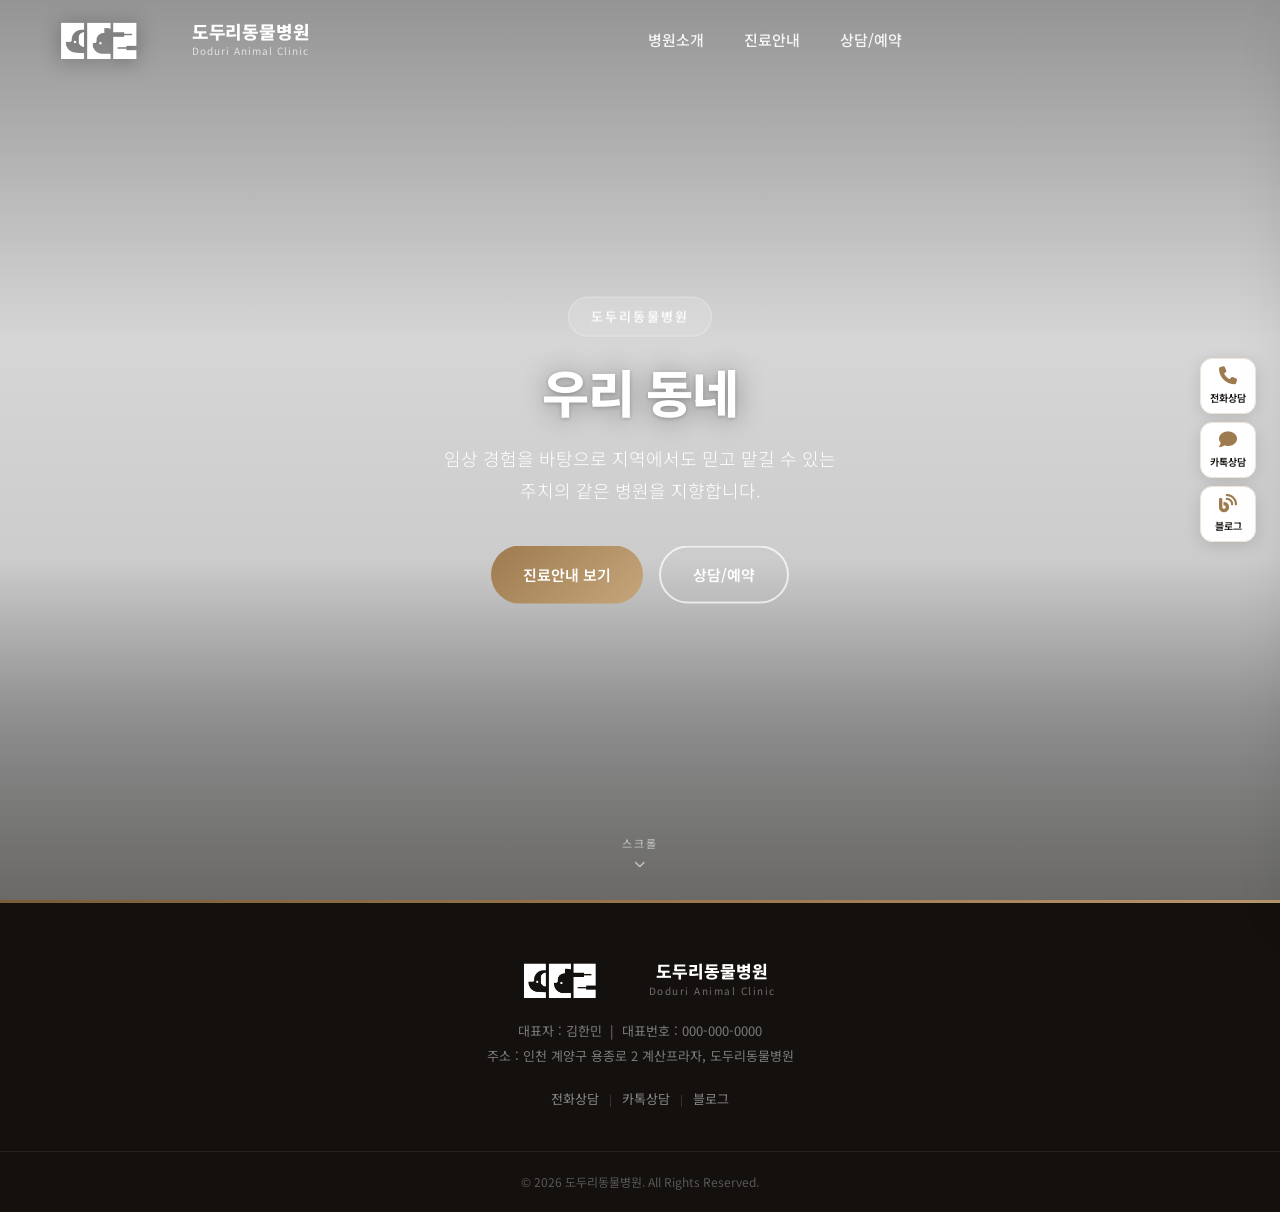
==== commit 14149db6: "fix: 서브페이지 햄버거 색상 및 맨위로 버튼 노출 기준 수정 - 홈(page-home)만 햄버거 흰색, 서브페이지는 항상 dark로 표시 - 맨위로 버튼 노출 임계값 400px" ====
--- a/index.html
+++ b/index.html
@@ -10,7 +10,7 @@
   <link rel="stylesheet" href="https://cdnjs.cloudflare.com/ajax/libs/font-awesome/6.5.0/css/all.min.css" />
   <link rel="stylesheet" href="css/style.css" />
 </head>
-<body>
+<body class="page-home">
 
   <!-- 공통 헤더 (include.js가 삽입) -->
   <div id="page-header"></div>
--- a/css/style.css
+++ b/css/style.css
@@ -166,13 +166,14 @@
 #header.scrolled .logo:hover .logo-icon img {
   filter: drop-shadow(0 4px 16px rgba(158,123,79,0.35));
 }
-.logo-text { display: flex; flex-direction: column; }
+.logo-text { display: flex; flex-direction: column; white-space: nowrap; }
 .logo-main {
   font-size: 18px;
   font-weight: 800;
   color: var(--white);
   line-height: 1.2;
   transition: var(--transition);
+  white-space: nowrap;
 }
 .logo-sub {
   font-size: 10px;
@@ -180,6 +181,7 @@
   color: rgba(255,255,255,0.7);
   letter-spacing: 1px;
   transition: var(--transition);
+  white-space: nowrap;
 }
 #header.scrolled .logo-main { color: var(--dark); }
 #header.scrolled .logo-sub { color: var(--gray); }
@@ -266,11 +268,13 @@
   display: block;
   width: 24px;
   height: 2px;
-  background: white;
+  background: var(--dark);
   border-radius: 2px;
   transition: var(--transition);
 }
-#header.scrolled .hamburger span { background: var(--dark); }
+/* 홈 페이지만 히어로 위에서 흰색 → 스크롤 후 dark */
+body.page-home .hamburger span { background: white; }
+body.page-home #header.scrolled .hamburger span { background: var(--dark); }
 
 /* Mobile Nav */
 .mobile-nav {
@@ -1131,93 +1135,70 @@
 
 /* ===== FOOTER ===== */
 footer { background: var(--dark); }
-.footer-top { padding: 80px 0 60px; }
-.footer-grid {
-  display: grid;
-  grid-template-columns: 2fr 1fr 1fr 1.5fr;
-  gap: 50px;
-}
-.footer-logo {
-  display: flex;
+
+.footer-body {
+  padding: 60px 0 40px;
+  text-align: center;
+}
+
+/* 로고 + 병원명 */
+.footer-identity {
+  display: inline-flex;
   align-items: center;
   gap: 12px;
-  margin-bottom: 16px;
-}
-.footer-logo-img {
+  margin-bottom: 20px;
+}
+.footer-symbol {
   height: 36px;
   width: auto;
   object-fit: contain;
-  filter: brightness(0) invert(1) drop-shadow(0 2px 8px rgba(255,255,255,0.1));
-  transition: var(--transition);
-}
-.footer-logo-img:hover {
-  transform: rotate(-6deg) scale(1.08);
-}
-.footer-logo span {
-  display: block;
-  font-size: 18px;
+  filter: brightness(0) invert(1);
+}
+.footer-name {
+  font-size: 17px;
   font-weight: 800;
-  color: white;
-}
-.footer-logo small {
+  color: #fff;
+  line-height: 1.3;
+}
+.footer-name-en {
+  font-size: 10px;
+  color: rgba(255,255,255,0.4);
+  letter-spacing: 1.5px;
+}
+
+/* 사업자 정보 */
+.footer-biz {
+  margin-bottom: 20px;
+}
+.footer-biz p {
+  font-size: 13px;
+  color: rgba(255,255,255,0.45);
+  line-height: 1.9;
+}
+
+/* 빠른 링크 */
+.footer-quick {
+  display: flex;
+  align-items: center;
+  justify-content: center;
+  gap: 10px;
+}
+.footer-quick a {
+  font-size: 13px;
+  color: rgba(255,255,255,0.5);
+  transition: color 0.2s;
+}
+.footer-quick a:hover { color: var(--primary-light); }
+.footer-quick span {
   font-size: 11px;
-  color: rgba(255,255,255,0.4);
-}
-.footer-brand > p {
-  font-size: 14px;
-  color: rgba(255,255,255,0.5);
-  line-height: 1.7;
-  margin-bottom: 24px;
-}
-.social-links { display: flex; gap: 12px; }
-.social-links a {
-  width: 38px; height: 38px;
-  background: rgba(255,255,255,0.07);
-  border-radius: 10px;
-  display: flex; align-items: center; justify-content: center;
-  color: rgba(255,255,255,0.5);
-  font-size: 15px;
-  transition: var(--transition);
-}
-.social-links a:hover {
-  background: var(--primary);
-  color: white;
-  transform: translateY(-2px);
-}
-.footer-links h4, .footer-contact h4 {
-  font-size: 14px;
-  font-weight: 700;
-  color: white;
-  margin-bottom: 20px;
-  letter-spacing: 0.5px;
-}
-.footer-links ul { display: flex; flex-direction: column; gap: 10px; }
-.footer-links a {
-  font-size: 14px;
-  color: rgba(255,255,255,0.5);
-  transition: var(--transition);
-}
-.footer-links a:hover { color: var(--primary-light); padding-left: 4px; }
-.footer-contact p {
-  font-size: 14px;
-  color: rgba(255,255,255,0.55);
-  margin-bottom: 10px;
-  display: flex;
-  align-items: center;
-  gap: 10px;
-}
-.footer-contact p i { color: var(--primary-light); font-size: 13px; }
-.footer-contact .closed-info { color: rgba(239,68,68,0.7); }
+  color: rgba(255,255,255,0.2);
+}
+
+/* 하단 바 */
 .footer-bottom {
   border-top: 1px solid rgba(255,255,255,0.07);
-  padding: 24px 0;
-}
-.footer-bottom .container {
-  display: flex;
-  justify-content: space-between;
-  align-items: center;
-  flex-wrap: wrap;
-  gap: 10px;
+  padding: 20px 0;
+  text-align: center;
 }
 .footer-bottom p {
   font-size: 12px;
@@ -1753,6 +1734,7 @@
 .float-btn:hover i {
   color: white;
 }
+/* 태블릿: 크기만 축소 */
 @media (max-width: 900px) {
   .floating-buttons {
     top: auto;
@@ -1765,3 +1747,43 @@
     height: 48px;
   }
 }
+
+/* 모바일: 하단 고정 바로 전환 */
+@media (max-width: 640px) {
+  .floating-buttons {
+    top: auto;
+    bottom: 0;
+    right: 0;
+    left: 0;
+    flex-direction: row;
+    gap: 0;
+    background: #fff;
+    border-top: 1px solid #e8e1d8;
+    box-shadow: 0 -4px 16px rgba(0,0,0,0.08);
+    z-index: 999;
+  }
+  .float-btn {
+    flex: 1;
+    width: auto;
+    height: 56px;
+    border-radius: 0;
+    border: none;
+    border-right: 1px solid #ece6dc;
+    box-shadow: none;
+    font-size: 11px;
+  }
+  .float-btn:last-child {
+    border-right: none;
+  }
+  .float-btn:hover {
+    transform: none;
+  }
+  /* 푸터/본문이 하단 바에 가리지 않도록 여백 확보 */
+  body {
+    padding-bottom: 56px;
+  }
+  /* 맨 위로 버튼을 하단 탭바 위로 올림 */
+  .back-to-top {
+    bottom: calc(56px + 16px);
+  }
+}
